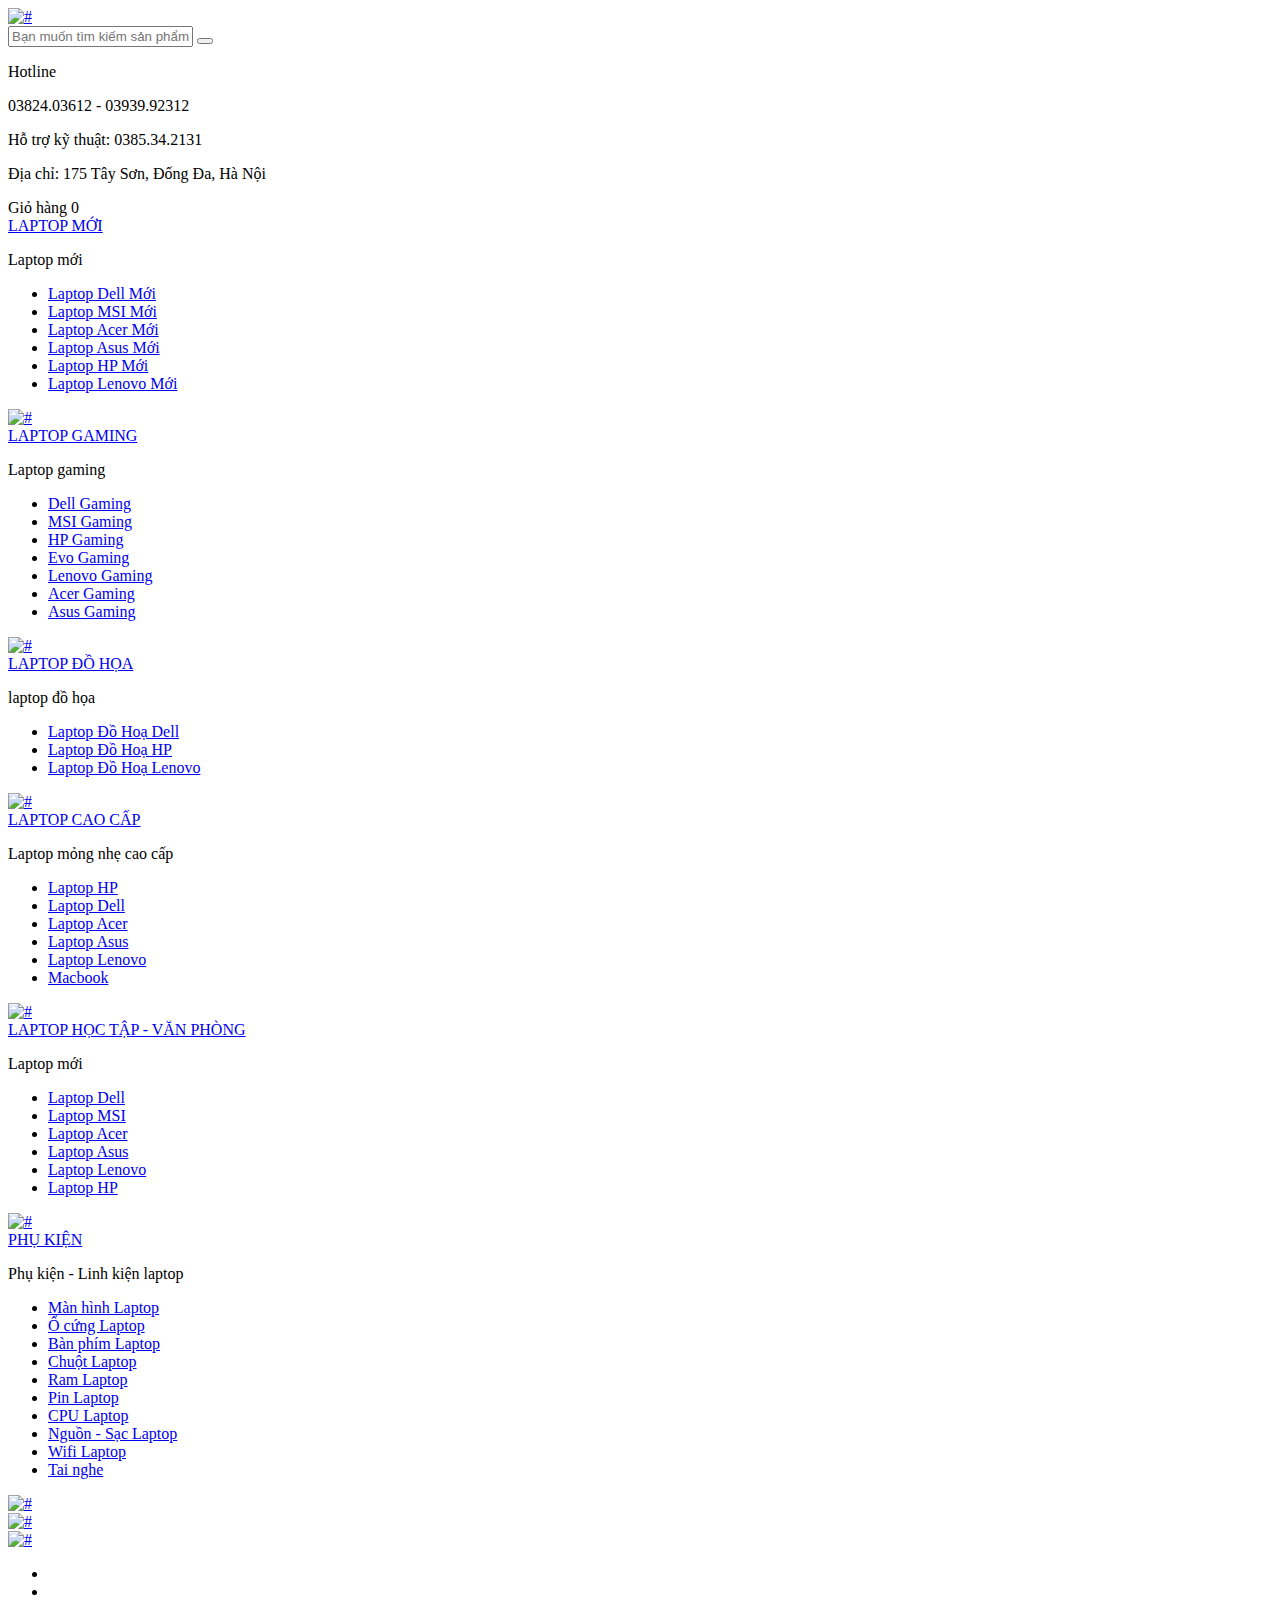
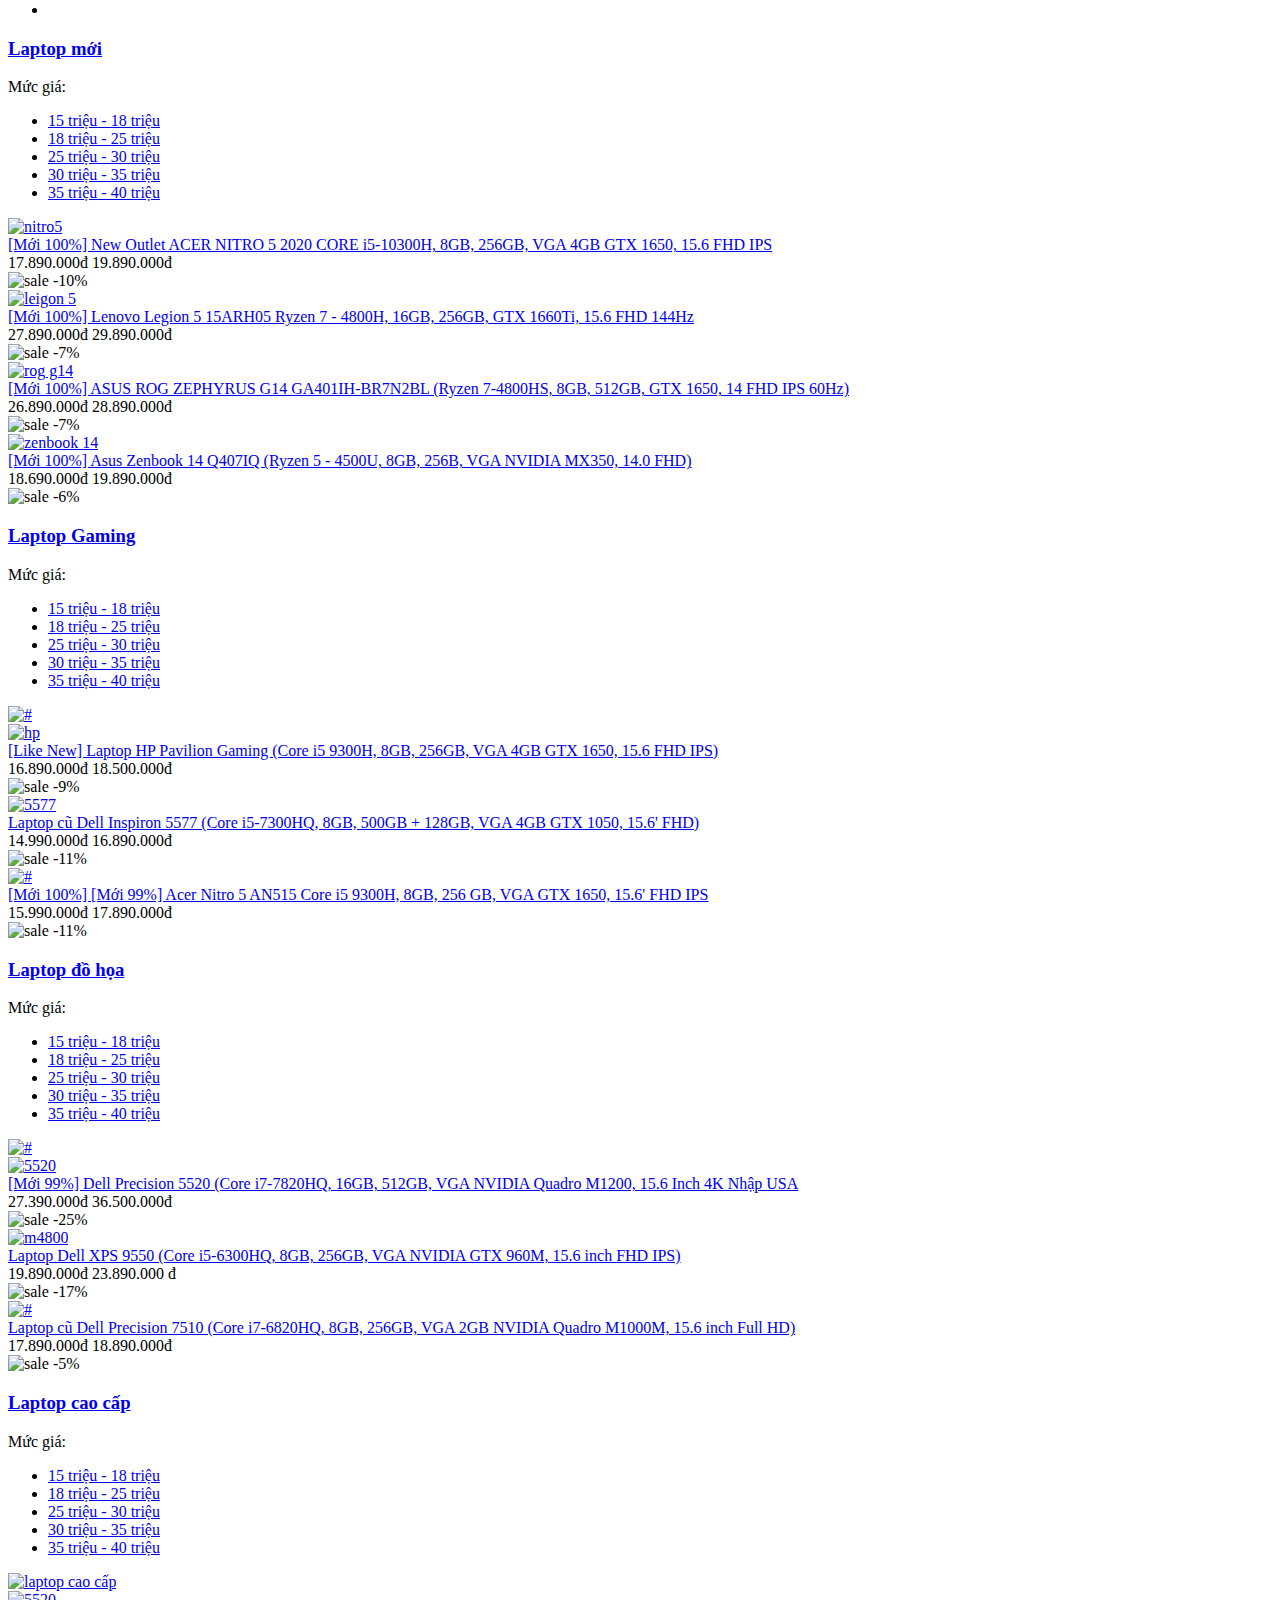
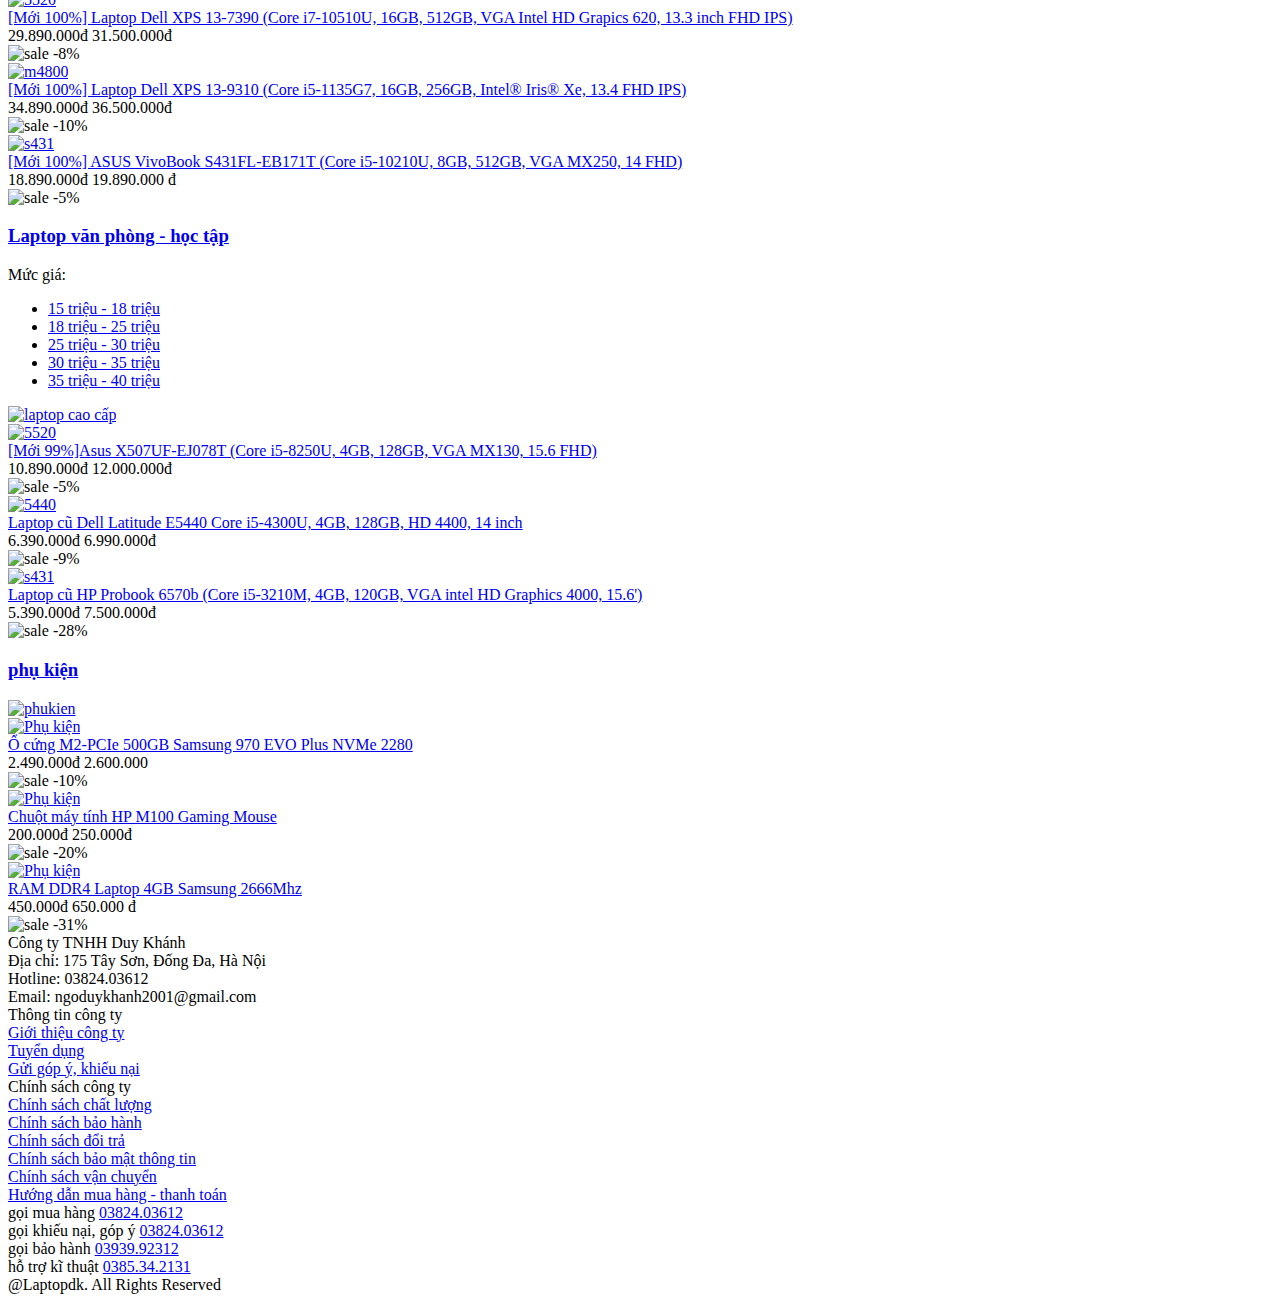
==== index.html @ 5c73960b "add file html" ====
<!DOCTYPE html>
<html lang="en">

<head>
    <meta charset="UTF-8">
    <meta http-equiv="X-UA-Compatible" content="IE=edge">
    <meta name="viewport" content="width=device-width, initial-scale=1.0">
    <title>LaptopDK - Laptop mới, Laptop cũ</title>
    <link rel="preconnect" href="https://fonts.gstatic.com">
    <link href="https://fonts.googleapis.com/css2?family=Roboto:wght@100;300;400;500;700&display=swap" rel="stylesheet">
    <link rel="stylesheet" href="https://cdnjs.cloudflare.com/ajax/libs/normalize/8.0.1/normalize.min.css">
    <link rel="stylesheet" href="assets/CSS/base.css">
    <link rel="stylesheet" href="assets/CSS/style.css">
    <link rel="stylesheet" href="assets/fonts/fontawesome-free-5.15.2-web/css/all.min.css">
    <link rel="stylesheet" href="assets/CSS/css-bootstrap/bootstrap.min.css">
    <script src="assets/JS/jquery-3.6.0.min.js"></script>
    <script src="assets/JS/main.js"></script>
    <script src="https://unpkg.com/ionicons@5.4.0/dist/ionicons.js"></script>
    <script src="assets/JS/jsconfig.json"></script>
    
</head>

<body>
    <div id="main">
        <!-- begin: header -->
        <header id="header" class="container">
            <div class="header-start">
                <div class="header-logo">
                    <a href="#"><img class="logo-img" src="assets/imgs/logo/logo2_ps.png" alt="#"></a>
                </div>
                <div class="header-search">
                    <input type="text" class="search-input border-rd" placeholder="Bạn muốn tìm kiếm sản phẩm nào?">
                    <button class="search-btn">
                        <i class="fas fa-search search-icon"></i>
                    </button>
                </div>
                <div class="header-contact">
                    <p class="contact-content font-18 text-uppercase color-red m-0">
                        <i class="fas fa-phone-alt mg-2"></i>
                        Hotline
                    </p>
                    <p class="contact-content font-14 m-0">03824.03612 - 03939.92312</p>
                    <p class="contact-content font-14 m-0">Hỗ trợ kỹ thuật: 0385.34.2131</p>
                    <p class="contact-content font-14 m-0">Địa chỉ: 175 Tây Sơn, Đống Đa, Hà Nội</p>
                </div>
                <div class="header-carts d-flex flex-col">
                    <i class="carts-icon fas fa-shopping-cart"></i>
                    <a class="carts-content font-16 hover-content">Giỏ hàng</a>
                    <span class="carts-number font-14">0</span>
                </div>
            </div>

        </header>
    </div>
    <!-- End: Header -->

    <!-- begin main-container -->
    <div id="main-container">
        <div class="nav-container">
            <div class="nav-wrapper d-flex container">
                <!-- begin: nav laptop mới -->
                <div class="nav-menu">
                    <ion-icon name="laptop-outline" class="nav-icons"></ion-icon>
                    <a href="#" class="menu-content text-color font-14">LAPTOP MỚI</a>
                    <div class="sub-nav">
                        <div class="sub-nav-content">
                            <p class="sub-nav-title text-uppercase font-14">Laptop mới</p>
                            <ul class="sub-nav-list">
                                <li class="font-14">
                                    <a class="text-color" href="#">Laptop Dell Mới</a>
                                </li>
                                <li class="font-14">
                                    <a class="text-color" href="#">Laptop MSI Mới</a>
                                </li>
                                <li class="font-14">
                                    <a class="text-color" href="#">Laptop Acer Mới</a>
                                </li>
                                <li class="font-14">
                                    <a class="text-color" href="#">Laptop Asus Mới</a>
                                </li>
                                <li class="font-14">
                                    <a class="text-color" href="#">Laptop HP Mới</a>
                                </li>
                                <li class="font-14">
                                    <a class="text-color" href="#"> Laptop Lenovo Mới</a>
                                </li>
                            </ul>
                        </div>
                        <div class="sub-nav-img">
                            <a href="#">
                                <img src="/assets/imgs/banner/sub-nav-laptopmoi.png" alt="#">
                            </a>
                        </div>
                    </div>
                </div>
                <!-- end: nav laptop mới -->

                <!-- begin: nav laptop gaming -->
                <div class="nav-menu">
                    <ion-icon name="laptop-outline" class="nav-icons"></ion-icon>
                    <a href="#" class="menu-content text-color font-14">LAPTOP GAMING</a>
                    <div class="sub-nav">
                        <div class="sub-nav-content">
                            <p class="sub-nav-title text-uppercase font-14">Laptop gaming</p>
                            <ul class="sub-nav-list">
                                <li class="font-14">
                                    <a class="text-color" href="#">Dell Gaming</a>
                                </li>
                                <li class="font-14">
                                    <a class="text-color" href="#">MSI Gaming</a>
                                </li>
                                <li class="font-14">
                                    <a class="text-color" href="#">HP Gaming</a>
                                </li>
                                <li class="font-14">
                                    <a class="text-color" href="#">Evo Gaming</a>
                                </li>
                                <li class="font-14">
                                    <a class="text-color" href="#"> Lenovo Gaming</a>
                                </li>
                                <li class="font-14">
                                    <a class="text-color" href="#">Acer Gaming</a>
                                </li>
                                <li class="font-14">
                                    <a class="text-color" href="#">Asus Gaming</a>
                                </li>
                            </ul>
                        </div>
                        <div class="sub-nav-img">
                            <a href="#">
                                <img src="/assets/imgs/banner/sub-nav-laptopgaming.jpg" alt="#">
                            </a>
                        </div>
                    </div>
                </div>
                <!-- end: nav laptop gaming -->

                <!-- begin: nav laptop đồ họa -->
                <div class="nav-menu">
                    <ion-icon name="laptop-outline" class="nav-icons"></ion-icon>
                    <a href="#" class="menu-content text-color font-14">LAPTOP ĐỒ HỌA</a>
                    <div class="sub-nav">
                        <div class="sub-nav-container">

                            <p class="sub-nav-title text-uppercase font-14">laptop đồ họa</p>
                            <ul class="sub-nav-list">
                                <li class="font-14">
                                    <a class="text-color" href="#">Laptop Đồ Hoạ Dell</a>
                                </li>
                                <li class="font-14">
                                    <a class="text-color" href="#">Laptop Đồ Hoạ HP</a>
                                </li>
                                <li class="font-14">
                                    <a class="text-color" href="#">Laptop Đồ Hoạ Lenovo</a>
                                </li>
                            </ul>
                        </div>
                        <div class="sub-nav-img">
                            <a href="#">
                                <img src="/assets/imgs/banner/sub-nav-laptopdohoa.jpg" alt="#">
                            </a>
                        </div>
                    </div>
                </div>
                <!-- end: nav laptop đồ họa -->

                <!-- begin: nav laptop cao cấp -->
                <div class="nav-menu">
                    <ion-icon name="laptop-outline" class="nav-icons"></ion-icon>
                    <a href="#" class="menu-content text-color font-14">LAPTOP CAO CẤP</a>
                    <div class="sub-nav">
                        <div class="sub-nav-content">

                            <p class="sub-nav-title text-uppercase font-14">Laptop mỏng nhẹ cao cấp</p>
                            <ul class="sub-nav-list">
                                <li class="font-14">
                                    <a class="text-color" href="#">Laptop HP</a>
                                </li>
                                <li class="font-14">
                                    <a class="text-color" href="#">Laptop Dell</a>
                                </li>
                                <li class="font-14">
                                    <a class="text-color" href="#">Laptop Acer</a>
                                </li>
                                <li class="font-14">
                                    <a class="text-color" href="#">Laptop Asus</a>
                                </li>
                                <li class="font-14">
                                    <a class="text-color" href="#"> Laptop Lenovo</a>
                                </li>
                                <li class="font-14">
                                    <a class="text-color" href="#">Macbook</a>
                                </li>
                            </ul>
                        </div>
                        <div class="sub-nav-img">
                            <a href="#">
                                <img src="/assets/imgs/banner/sub-nav-laptopcaocap.jpg" alt="#">
                            </a>
                        </div>
                    </div>
                </div>
                <!-- end: nav laptop cao cáp -->

                <!-- begin: laptop văn phòng -->
                <div class="nav-menu">
                    <ion-icon name="laptop-outline" class="nav-icons"></ion-icon>
                    <a href="#" class="menu-content text-color font-14">LAPTOP HỌC TẬP - VĂN PHÒNG</a>
                    <div class="sub-nav">
                        <div class="sub-nav-content">

                            <p class="sub-nav-title text-uppercase font-14">Laptop mới</p>
                            <ul class="sub-nav-list">
                                <li class="font-14">
                                    <a class="text-color" href="#">Laptop Dell</a>
                                </li>
                                <li class="font-14">
                                    <a class="text-color" href="#">Laptop MSI</a>
                                </li>
                                <li class="font-14">
                                    <a class="text-color" href="#">Laptop Acer</a>
                                </li>
                                <li class="font-14">
                                    <a class="text-color" href="#">Laptop Asus</a>
                                </li>
                                <li class="font-14">
                                    <a class="text-color" href="#"> Laptop Lenovo</a>
                                </li>
                                <li class="font-14">
                                    <a class="text-color" href="#">Laptop HP</a>
                                </li>
                            </ul>
                        </div>
                        <div class="sub-nav-img">
                            <a href="#">
                                <img src="/assets/imgs/banner/sub-nav-laptopvanphong.jpg" alt="#">
                            </a>
                        </div>
                    </div>
                </div>
                <!-- end: nav laptop văn phòng -->

                <!-- begin: nav phụ kiện -->
                <div class="nav-menu">
                    <i class="fas fa-hdd nav-icons"></i>
                    <a href="#" class="menu-content border-none text-color font-14">PHỤ KIỆN</a>
                    <div class="sub-nav">
                        <div class="sub-nav-content">

                            <p class="sub-nav-title text-uppercase font-14">Phụ kiện -  Linh kiện laptop</p>
                            <ul class="sub-nav-list">
                                <li class="font-14">
                                    <a class="text-color" href="#">Màn hình Laptop</a>
                                </li>
                                <li class="font-14">
                                    <a class="text-color" href="#">Ổ cứng Laptop</a>
                                </li>
                                <li class="font-14">
                                    <a class="text-color" href="#">Bàn phím Laptop</a>
                                </li>
                                <li class="font-14">
                                    <a class="text-color" href="#">Chuột Laptop</a>
                                </li>
                                <li class="font-14">
                                    <a class="text-color" href="#">Ram Laptop</a>
                                </li>
                                <li class="font-14">
                                    <a class="text-color" href="#">Pin Laptop</a>
                                </li>
                                <li class="font-14">
                                    <a class="text-color" href="#">CPU Laptop</a>
                                </li>
                                <li class="font-14">
                                    <a class="text-color" href="#">Nguồn - Sạc Laptop</a>
                                </li>
                                <li class="font-14">
                                    <a class="text-color" href="#">Wifi Laptop</a>
                                </li>
                                <li class="font-14">
                                    <a class="text-color" href="#">Tai nghe</a>
                                </li>
                            </ul>
                        </div>
                    </div>
                </div>
                <!-- end: nav phụ kiện -->
            </div>
        </div>
        <div class="container">
            <div class="row">
                <div class="slides">
                    <div class="slides-show">
                        <div class="slides-img slides-visible">
                            <a  href="#" class="img-wrapper">
                                <img  src="assets/imgs/slider/helios.jpg" alt="#">
                            </a>
                        </div>
                        <div class="slides-img">
                            <a href="#" class="img-wrapper">
                                <img src="./assets/imgs/slider/slider_nitro5.jpg" alt="#">
                            </a>
                        </div>
                        <div class="slides-img">
                            <a href="#" class="img-wrapper">
                                <img  src="./assets/imgs/slider/slider_leigon.jpg" alt="#">
                            </a>
                        </div>
                    </div>
                    <div class="slides-nav">
                        
                        <div class="slides-button">
                            <i id="button-right" class=" fas fa-chevron-right"></i>
                            <i id="button-left" class=" fas fa-chevron-left"></i>
                        </div>
                        <ul class="slides-list">
                            <li></li>
                            <li></li>
                            <li></li>
                        </ul>
                    </div>
                </div>
            </div>
        </div>
        <div class="container">

            <!-- begin: Laptop mới -->
            <div class="row">
                <div class="container-product">
                    <!-- LAPTOP MỚI -->

                    <div class="product-nav d-flex">
                        <div class="product-title">
                            <div class="title-content text-uppercase">
                                <h3>
                                    <a href="#">Laptop mới</a>
                                </h3>
                            </div>
                        </div>
                        <div class="product-price d-flex font-14 ">
                            <span class="">Mức giá:</span>
                            <ul class=" d-flex align-items-center m-0 pf-0 list-inline text-uppercase">
                                <li class="price-list-item">
                                    <a href="#">15 triệu - 18 triệu</a>
                                </li>
                                <li class="price-list-item">
                                    <a href="#">18 triệu - 25 triệu</a>
                                </li>
                                <li class="price-list-item">
                                    <a href="#">25 triệu - 30 triệu</a>
                                </li>
                                <li class="price-list-item">
                                    <a href="#">30 triệu - 35 triệu</a>
                                </li>
                                <li class="price-list-item border-none">
                                    <a href="#">35 triệu - 40 triệu</a>
                                </li>
                            </ul>

                        </div>
                    </div>
                    <div class="product-list d-flex">
                        <div class="col-xl-3 col-lg-3">
                            <div class="product-item">
                                <div class="item-img">
                                    <a href="#" class="">
                                        <img class="item-img" src="assets/imgs/product/Laptop Mới/nitro5.png"
                                            alt="nitro5">
                                    </a>
                                </div>
                                <div class="item-info">
                                    <a href="#" class="item-name text-color">
                                        [Mới 100%] New Outlet ACER NITRO 5 2020 CORE i5-10300H, 8GB, 256GB, VGA 4GB GTX
                                        1650, 15.6 FHD IPS
                                    </a>
                                    <div class="item-price">
                                        <span class="price-pre">
                                            17.890.000đ
                                        </span>
                                        <span class="price-old">
                                            19.890.000đ
                                        </span>
                                    </div>
                                    <div class="item-sales">
                                        <img src="assets/imgs/sales.png" alt="sale" class="sale-img">
                                        <span class="sale-off">-10%</span>
                                    </div>
                                </div>
                            </div>
                        </div>
                        <div class="col-xl-3 col-lg-3">
                            <div class="product-item">
                                <div class="item-img">
                                    <a href="#" class="">
                                        <img class="item-img" src="assets/imgs/product/Laptop Mới/leigon5.png"
                                            alt="leigon 5">
                                    </a>
                                </div>
                                <div class="item-info">
                                    <a href="#" class="item-name text-color">
                                        [Mới 100%] Lenovo Legion 5 15ARH05 Ryzen 7 - 4800H, 16GB, 256GB, GTX 1660Ti,
                                        15.6 FHD 144Hz
                                    </a>
                                    <div class="item-price">
                                        <span class="price-pre">
                                            27.890.000đ
                                        </span>
                                        <span class="price-old">
                                            29.890.000đ
                                        </span>
                                    </div>
                                    <div class="item-sales">
                                        <img src="assets/imgs/sales.png" alt="sale" class="sale-img">
                                        <span class="sale-off">-7%</span>
                                    </div>
                                </div>
                            </div>
                        </div>
                        <div class="col-xl-3 col-lg-3">
                            <div class="product-item">
                                <div class="item-img">
                                    <a href="#" class="">
                                        <img class="item-img" src="assets/imgs/product/Laptop Mới/rog_g14.png"
                                            alt="rog g14">
                                    </a>
                                </div>
                                <div class="item-info">
                                    <a href="#" class="item-name text-color">
                                        [Mới 100%] ASUS ROG ZEPHYRUS G14 GA401IH-BR7N2BL (Ryzen 7-4800HS, 8GB, 512GB,
                                        GTX 1650, 14 FHD IPS 60Hz)
                                    </a>
                                    <div class="item-price">
                                        <span class="price-pre">
                                            26.890.000đ
                                        </span>
                                        <span class="price-old">
                                            28.890.000đ
                                        </span>
                                    </div>
                                    <div class="item-sales">
                                        <img src="assets/imgs/sales.png" alt="sale" class="sale-img">
                                        <span class="sale-off">-7%</span>
                                    </div>
                                </div>
                            </div>
                        </div>
                        <div class="col-xl-3 col-lg-3">
                            <div class="product-item">
                                <div class="item-img">
                                    <a href="#" class="">
                                        <img class="item-img" src="assets/imgs/product/Laptop Mới/asus_zenbook14.png"
                                            alt="zenbook 14">
                                    </a>
                                </div>
                                <div class="item-info">
                                    <a href="#" class="item-name text-color">
                                        [Mới 100%] Asus Zenbook 14 Q407IQ (Ryzen 5 - 4500U, 8GB, 256B, VGA NVIDIA MX350,
                                        14.0 FHD)
                                    </a>
                                    <div class="item-price">
                                        <span class="price-pre">
                                            18.690.000đ
                                        </span>
                                        <span class="price-old">
                                            19.890.000đ
                                        </span>
                                    </div>
                                    <div class="item-sales">
                                        <img src="assets/imgs/sales.png" alt="sale" class="sale-img">
                                        <span class="sale-off">-6%</span>
                                    </div>
                                </div>
                            </div>
                        </div>
                    </div>
                </div>
            </div>
            <!-- end: Laptop mới -->

            <!-- begin: Laptop Gaming -->
            <div class="row">
                <div class="container-product">
                    <div class="product-nav d-flex">
                        <div class="product-title">
                            <div class="title-content text-uppercase">
                                <h3>
                                    <a href="#">Laptop Gaming</a>
                                </h3>
                            </div>
                        </div>
                        <div class="product-price d-flex font-14 ">
                            <span class="">Mức giá:</span>
                            <ul class=" d-flex align-items-center m-0 pf-0 list-inline text-uppercase">
                                <li class="price-list-item">
                                    <a href="#">15 triệu - 18 triệu</a>
                                </li>
                                <li class="price-list-item">
                                    <a href="#">18 triệu - 25 triệu</a>
                                </li>
                                <li class="price-list-item">
                                    <a href="#">25 triệu - 30 triệu</a>
                                </li>
                                <li class="price-list-item">
                                    <a href="#">30 triệu - 35 triệu</a>
                                </li>
                                <li class="price-list-item border-none">
                                    <a href="#">35 triệu - 40 triệu</a>
                                </li>
                            </ul>
                        </div>
                    </div>
                    <div class="product-list d-flex">
                        <div class="col-xl-3 col-lg-3">
                            <div class="product-banner">
                                <a href="#" class="banner-img">
                                    <img src="assets/imgs/banner/laptop_gaming.png" alt="#">
                                </a>
                            </div>
                        </div>
                        <div class="col-xl-3 col-lg-3">
                            <div class="product-item">
                                <div class="item-img">
                                    <a href="#" class="">
                                        <img class="item-img" src="assets/imgs/product/Laptop Gaming/hp-pavilion15"
                                            alt="hp">
                                    </a>
                                </div>
                                <div class="item-info">
                                    <a href="#" class="item-name text-color">
                                        [Like New] Laptop HP Pavilion Gaming (Core i5 9300H, 8GB, 256GB, VGA 4GB GTX
                                        1650, 15.6 FHD IPS)
                                    </a>
                                    <div class="item-price">
                                        <span class="price-pre">
                                            16.890.000đ
                                        </span>
                                        <span class="price-old">
                                            18.500.000đ
                                        </span>
                                    </div>
                                    <div class="item-sales">
                                        <img src="assets/imgs/sales.png" alt="sale" class="sale-img">
                                        <span class="sale-off">-9%</span>
                                    </div>
                                </div>
                            </div>
                        </div>
                        <div class="col-xl-3 col-lg-3">
                            <div class="product-item">
                                <div class="item-img">
                                    <a href="#" class="">
                                        <img class="item-img" src="assets/imgs/product/Laptop Gaming/dell-5577.png"
                                            alt="5577">
                                    </a>
                                </div>
                                <div class="item-info">
                                    <a href="#" class="item-name text-color">
                                        Laptop cũ Dell Inspiron 5577 (Core i5-7300HQ, 8GB, 500GB + 128GB, VGA 4GB GTX
                                        1050, 15.6' FHD)
                                    </a>
                                    <div class="item-price">
                                        <span class="price-pre">
                                            14.990.000đ
                                        </span>
                                        <span class="price-old">
                                            16.890.000đ
                                        </span>
                                    </div>
                                    <div class="item-sales">
                                        <img src="assets/imgs/sales.png" alt="sale" class="sale-img">
                                        <span class="sale-off">-11%</span>
                                    </div>
                                </div>
                            </div>
                        </div>
                        <div class="col-xl-3 col-lg-3">
                            <div class="product-item">
                                <div class="item-img">
                                    <a href="#" class="">
                                        <img class="item-img" src="assets/imgs/product/Laptop Gaming/acer-nitro5.png"alt="#">
                                    </a>
                                </div>
                                <div class="item-info">
                                    <a href="#" class="item-name text-color">
                                        [Mới 100%] [Mới 99%] Acer Nitro 5 AN515 Core i5 9300H, 8GB, 256 GB, VGA GTX
                                        1650, 15.6' FHD IPS
                                    </a>
                                    <div class="item-price">
                                        <span class="price-pre">
                                            15.990.000đ
                                        </span>
                                        <span class="price-old">
                                            17.890.000đ
                                        </span>
                                    </div>
                                    <div class="item-sales">
                                        <img src="assets/imgs/sales.png" alt="sale" class="sale-img">
                                        <span class="sale-off">-11%</span>
                                    </div>
                                </div>
                            </div>
                        </div>
                    </div>
                </div>
            </div>
            <!-- end: laptop gaming -->

            <!-- begin: Laptop đồ họa -->
            <div class="row">
                <div class="container-product">
                    <div class="product-nav d-flex">
                        <div class="product-title">
                            <div class="title-content text-uppercase">
                                <h3>
                                    <a href="#">Laptop đồ họa</a>
                                </h3>
                            </div>
                        </div>
                        <div class="product-price d-flex font-14 ">
                            <span class="">Mức giá:</span>
                            <ul class=" d-flex align-items-center m-0 pf-0 list-inline text-uppercase">
                                <li class="price-list-item">
                                    <a href="#">15 triệu - 18 triệu</a>
                                </li>
                                <li class="price-list-item">
                                    <a href="#">18 triệu - 25 triệu</a>
                                </li>
                                <li class="price-list-item">
                                    <a href="#">25 triệu - 30 triệu</a>
                                </li>
                                <li class="price-list-item">
                                    <a href="#">30 triệu - 35 triệu</a>
                                </li>
                                <li class="price-list-item border-none">
                                    <a href="#">35 triệu - 40 triệu</a>
                                </li>
                            </ul>

                        </div>
                    </div>
                    <div class="product-list d-flex">
                        <div class="col-xl-3 col-lg-3">
                            <div class="product-banner">
                                <a href="#" class="banner-img">
                                    <img src="assets/imgs/banner/laptop-do-hoa.jpg" alt="#">
                                </a>
                            </div>
                        </div>
                        <div class="col-xl-3 col-lg-3">
                            <div class="product-item">
                                <div class="item-img">
                                    <a href="#" class="">
                                        <img class="item-img" src="assets/imgs/product/Laptop Đồ hoạ/dell-5520.png"
                                            alt="5520">
                                    </a>
                                </div>
                                <div class="item-info">
                                    <a href="#" class="item-name text-color">
                                        [Mới 99%] Dell Precision 5520 (Core i7-7820HQ, 16GB, 512GB, VGA NVIDIA Quadro
                                        M1200, 15.6 Inch 4K Nhập USA
                                    </a>
                                    <div class="item-price">
                                        <span class="price-pre">
                                            27.390.000đ
                                        </span>
                                        <span class="price-old">
                                            36.500.000đ
                                        </span>
                                    </div>
                                    <div class="item-sales">
                                        <img src="assets/imgs/sales.png" alt="sale" class="sale-img">
                                        <span class="sale-off">-25%</span>
                                    </div>
                                </div>
                            </div>
                        </div>
                        <div class="col-xl-3 col-lg-3">
                            <div class="product-item">
                                <div class="item-img">
                                    <a href="#" class="">
                                        <img class="item-img" src="assets/imgs/product/Laptop Đồ hoạ/dell-9550.png"
                                            alt="m4800">
                                    </a>
                                </div>
                                <div class="item-info">
                                    <a href="#" class="item-name text-color">
                                        Laptop Dell XPS 9550 (Core i5-6300HQ, 8GB, 256GB, VGA NVIDIA GTX 960M, 15.6 inch
                                        FHD IPS)
                                    </a>
                                    <div class="item-price">
                                        <span class="price-pre">
                                            19.890.000đ
                                        </span>
                                        <span class="price-old">
                                            23.890.000 đ
                                        </span>
                                    </div>
                                    <div class="item-sales">
                                        <img src="assets/imgs/sales.png" alt="sale" class="sale-img">
                                        <span class="sale-off">-17%</span>
                                    </div>
                                </div>
                            </div>
                        </div>
                        <div class="col-xl-3 col-lg-3">
                            <div class="product-item">
                                <div class="item-img">
                                    <a href="#" class="">
                                        <img class="item-img" src="assets/imgs/product/Laptop Đồ hoạ/dell-pre-7510.png"
                                            alt="#">
                                    </a>
                                </div>
                                <div class="item-info">
                                    <a href="#" class="item-name text-color">
                                        Laptop cũ Dell Precision 7510 (Core i7-6820HQ, 8GB, 256GB, VGA 2GB NVIDIA Quadro
                                        M1000M, 15.6 inch Full HD)
                                    </a>
                                    <div class="item-price">
                                        <span class="price-pre">
                                            17.890.000đ
                                        </span>
                                        <span class="price-old">
                                            18.890.000đ
                                        </span>
                                    </div>
                                    <div class="item-sales">
                                        <img src="assets/imgs/sales.png" alt="sale" class="sale-img">
                                        <span class="sale-off">-5%</span>
                                    </div>
                                </div>
                            </div>
                        </div>
                    </div>
                </div>
            </div>
            <!-- end: Laptop đồ họa -->

            <!-- begin: laptop Cao cấp -->
            <div class="row">
                <div class="container-product">
                    <div class="product-nav d-flex">
                        <div class="product-title">
                            <div class="title-content text-uppercase">
                                <h3>
                                    <a href="#">Laptop cao cấp</a>
                                </h3>
                            </div>
                        </div>
                        <div class="product-price d-flex font-14 ">
                            <span class="">Mức giá:</span>
                            <ul class=" d-flex align-items-center m-0 pf-0 list-inline text-uppercase">
                                <li class="price-list-item">
                                    <a href="#">15 triệu - 18 triệu</a>
                                </li>
                                <li class="price-list-item">
                                    <a href="#">18 triệu - 25 triệu</a>
                                </li>
                                <li class="price-list-item">
                                    <a href="#">25 triệu - 30 triệu</a>
                                </li>
                                <li class="price-list-item">
                                    <a href="#">30 triệu - 35 triệu</a>
                                </li>
                                <li class="price-list-item border-none">
                                    <a href="#">35 triệu - 40 triệu</a>
                                </li>
                            </ul>

                        </div>
                    </div>
                    <div class="product-list d-flex">
                        <div class="col-xl-3 col-lg-3">
                            <div class="product-banner">
                                <a href="#" class="banner-img">
                                    <img src="assets/imgs/banner/laptop-cao-cap.png" alt="laptop cao cấp">
                                </a>
                            </div>
                        </div>
                        <div class="col-xl-3 col-lg-3">
                            <div class="product-item">
                                <div class="item-img">
                                    <a href="#" class="">
                                        <img class="item-img" src="assets/imgs/product/Laptop cao cấp/xps-13-7390.png"
                                            alt="5520">
                                    </a>
                                </div>
                                <div class="item-info">
                                    <a href="#" class="item-name text-color">
                                        [Mới 100%] Laptop Dell XPS 13-7390 (Core i7-10510U, 16GB, 512GB, VGA Intel HD
                                        Grapics 620, 13.3 inch FHD IPS)
                                    </a>
                                    <div class="item-price">
                                        <span class="price-pre">
                                            29.890.000đ
                                        </span>
                                        <span class="price-old">
                                            31.500.000đ
                                        </span>
                                    </div>
                                    <div class="item-sales">
                                        <img src="assets/imgs/sales.png" alt="sale" class="sale-img">
                                        <span class="sale-off">-8%</span>
                                    </div>
                                </div>
                            </div>
                        </div>
                        <div class="col-xl-3 col-lg-3">
                            <div class="product-item">
                                <div class="item-img">
                                    <a href="#" class="">
                                        <img class="item-img" src="assets/imgs/product/Laptop cao cấp/xps-9310.png"
                                            alt="m4800">
                                    </a>
                                </div>
                                <div class="item-info">
                                    <a href="#" class="item-name text-color">
                                        [Mới 100%] Laptop Dell XPS 13-9310 (Core i5-1135G7, 16GB, 256GB, Intel® Iris®
                                        Xe, 13.4 FHD IPS)
                                    </a>
                                    <div class="item-price">
                                        <span class="price-pre">
                                            34.890.000đ
                                        </span>
                                        <span class="price-old">
                                            36.500.000đ
                                        </span>
                                    </div>
                                    <div class="item-sales">
                                        <img src="assets/imgs/sales.png" alt="sale" class="sale-img">
                                        <span class="sale-off">-10%</span>
                                    </div>
                                </div>
                            </div>
                        </div>
                        <div class="col-xl-3 col-lg-3">
                            <div class="product-item">
                                <div class="item-img">
                                    <a href="#" class="">
                                        <img class="item-img" src="assets/imgs/product/Laptop cao cấp/asus-s431.png"
                                            alt="s431">
                                    </a>
                                </div>
                                <div class="item-info">
                                    <a href="#" class="item-name text-color">
                                        [Mới 100%] ASUS VivoBook S431FL-EB171T (Core i5-10210U, 8GB, 512GB, VGA MX250,
                                        14 FHD)
                                    </a>
                                    <div class="item-price">
                                        <span class="price-pre">
                                            18.890.000đ
                                        </span>
                                        <span class="price-old">
                                            19.890.000 đ
                                        </span>
                                    </div>
                                    <div class="item-sales">
                                        <img src="assets/imgs/sales.png" alt="sale" class="sale-img">
                                        <span class="sale-off">-5%</span>
                                    </div>
                                </div>
                            </div>
                        </div>
                    </div>
                </div>
            </div>
            <!-- end: laptop cao cấp -->

            <!-- begin: laptop văn phòng -->
            <div class="row">
                <div class="container-product">
                    <div class="product-nav d-flex">
                        <div class="product-title">
                            <div class="title-content text-uppercase">
                                <h3>
                                    <a href="#">Laptop văn phòng - học tập</a>
                                </h3>
                            </div>
                        </div>
                        <div class="product-price d-flex font-14 ">
                            <span class="">Mức giá:</span>
                            <ul class=" d-flex align-items-center m-0 pf-0 list-inline text-uppercase">
                                <li class="price-list-item">
                                    <a href="#">15 triệu - 18 triệu</a>
                                </li>
                                <li class="price-list-item">
                                    <a href="#">18 triệu - 25 triệu</a>
                                </li>
                                <li class="price-list-item">
                                    <a href="#">25 triệu - 30 triệu</a>
                                </li>
                                <li class="price-list-item">
                                    <a href="#">30 triệu - 35 triệu</a>
                                </li>
                                <li class="price-list-item border-none">
                                    <a href="#">35 triệu - 40 triệu</a>
                                </li>
                            </ul>
                        </div>
                    </div>
                    <div class="product-list d-flex">
                        <div class="col-xl-3 col-lg-3">
                            <div class="product-banner">
                                <a href="#" class="banner-img">
                                    <img src="assets/imgs/banner/laptop-van-phong.jpg" alt="laptop cao cấp">
                                </a>
                            </div>
                        </div>
                        <div class="col-xl-3 col-lg-3">
                            <div class="product-item">
                                <div class="item-img">
                                    <a href="#" class="">
                                        <img class="item-img" src="assets/imgs/product/Laptop Văn phòng/asus-x507uf.jpg"
                                            alt="5520">
                                    </a>
                                </div>
                                <div class="item-info">
                                    <a href="#" class="item-name text-color">
                                        [Mới 99%]Asus X507UF-EJ078T (Core i5-8250U, 4GB, 128GB, VGA MX130, 15.6 FHD)
                                    </a>
                                    <div class="item-price">
                                        <span class="price-pre">
                                            10.890.000đ
                                        </span>
                                        <span class="price-old">
                                            12.000.000đ
                                        </span>
                                    </div>
                                    <div class="item-sales">
                                        <img src="assets/imgs/sales.png" alt="sale" class="sale-img">
                                        <span class="sale-off">-5%</span>
                                    </div>
                                </div>
                            </div>
                        </div>
                        <div class="col-xl-3 col-lg-3">
                            <div class="product-item">
                                <div class="item-img">
                                    <a href="#" class="">
                                        <img class="item-img" src="assets/imgs/product/Laptop Văn phòng/dell-e5440.png"
                                            alt="5440">
                                    </a>
                                </div>
                                <div class="item-info">
                                    <a href="#" class="item-name text-color">
                                        Laptop cũ Dell Latitude E5440 Core i5-4300U, 4GB, 128GB, HD 4400, 14 inch
                                    </a>
                                    <div class="item-price">
                                        <span class="price-pre">
                                            6.390.000đ
                                        </span>
                                        <span class="price-old">
                                            6.990.000đ
                                        </span>
                                    </div>
                                    <div class="item-sales">
                                        <img src="assets/imgs/sales.png" alt="sale" class="sale-img">
                                        <span class="sale-off">-9%</span>
                                    </div>
                                </div>
                            </div>
                        </div>
                        <div class="col-xl-3 col-lg-3">
                            <div class="product-item">
                                <div class="item-img">
                                    <a href="#" class="">
                                        <img class="item-img" src="assets/imgs/product/Laptop Văn phòng/hp-6670b.png"
                                            alt="s431">
                                    </a>
                                </div>
                                <div class="item-info">
                                    <a href="#" class="item-name text-color">
                                        Laptop cũ HP Probook 6570b (Core i5-3210M, 4GB, 120GB, VGA intel HD Graphics
                                        4000, 15.6')
                                    </a>
                                    <div class="item-price">
                                        <span class="price-pre">
                                            5.390.000đ
                                        </span>
                                        <span class="price-old">
                                            7.500.000đ
                                        </span>
                                    </div>
                                    <div class="item-sales">
                                        <img src="assets/imgs/sales.png" alt="sale" class="sale-img">
                                        <span class="sale-off">-28%</span>
                                    </div>
                                </div>
                            </div>
                        </div>
                    </div>
                </div>
            </div>
            <!-- end: laptop văn phòng -->

            <!-- begin: phụ kiện -->
            <div class="row">
                <div class="container-product">
                    <div class="product-nav d-flex">
                        <div class="product-title">
                            <div class="title-content text-uppercase">
                                <h3>
                                    <a href="#">phụ kiện</a>
                                </h3>
                            </div>
                        </div>
                        <div class="product-price d-flex font-14 ">

                        </div>
                    </div>
                    <div class="product-list d-flex">
                        <div class="col-xl-3 col-lg-3">
                            <div class="product-banner">
                                <a href="#" class="banner-img">
                                    <img src="assets/imgs/banner/phukien.jpg" alt="phukien">
                                </a>
                            </div>
                        </div>
                        <div class="col-xl-3 col-lg-3">
                            <div class="product-item">
                                <div class="item-img">
                                    <a href="#" class="">
                                        <img class="item-img" src="assets/imgs/product/phụ kiện/m2-500gb-nvme.png"
                                            alt="Phụ kiện">
                                    </a>
                                </div>
                                <div class="item-info">
                                    <a href="#" class="item-name text-color">
                                        Ổ cứng M2-PCIe 500GB Samsung 970 EVO Plus NVMe 2280
                                    </a>
                                    <div class="item-price">
                                        <span class="price-pre">
                                            2.490.000đ
                                        </span>
                                        <span class="price-old">
                                            2.600.000
                                        </span>
                                    </div>
                                    <div class="item-sales">
                                        <img src="assets/imgs/sales.png" alt="sale" class="sale-img">
                                        <span class="sale-off">-10%</span>
                                    </div>
                                </div>
                            </div>
                        </div>
                        <div class="col-xl-3 col-lg-3">
                            <div class="product-item">
                                <div class="item-img">
                                    <a href="#" class="">
                                        <img class="item-img" src="assets/imgs/product/phụ kiện/chuột-hp-m100.png"
                                            alt="Phụ kiện">
                                    </a>
                                </div>
                                <div class="item-info">
                                    <a href="#" class="item-name text-color">
                                        Chuột máy tính HP M100 Gaming Mouse
                                    </a>
                                    <div class="item-price">
                                        <span class="price-pre">
                                            200.000đ
                                        </span>
                                        <span class="price-old">
                                            250.000đ
                                        </span>
                                    </div>
                                    <div class="item-sales">
                                        <img src="assets/imgs/sales.png" alt="sale" class="sale-img">
                                        <span class="sale-off">-20%</span>
                                    </div>
                                </div>
                            </div>
                        </div>
                        <div class="col-xl-3 col-lg-3">
                            <div class="product-item">
                                <div class="item-img">
                                    <a href="#" class="">
                                        <img class="item-img" src="assets/imgs/product/phụ kiện/ram-4b-ddr4.png"
                                            alt="Phụ kiện">
                                    </a>
                                </div>
                                <div class="item-info">
                                    <a href="#" class="item-name text-color">
                                        RAM DDR4 Laptop 4GB Samsung 2666Mhz
                                    </a>
                                    <div class="item-price">
                                        <span class="price-pre">
                                            450.000đ
                                        </span>
                                        <span class="price-old">
                                            650.000 đ
                                        </span>
                                    </div>
                                    <div class="item-sales">
                                        <img src="assets/imgs/sales.png" alt="sale" class="sale-img">
                                        <span class="sale-off">-31%</span>
                                    </div>
                                </div>
                            </div>
                        </div>
                    </div>
                </div>
            </div>
            <!-- end: phụ kiện -->

        </div>
    </div>

    <!-- Begin: footer -->
    <footer id="footer">
        <div class="footer-container">
            <div class="container">
                <div class="row">
                    <div class="col-xl-3 col-lg-3">
                        <div class="footer-info ">
                            <div class="infor-content border-content text-color text-uppercase font-16 fw-bold">
                                Công ty TNHH Duy Khánh
                            </div>
                            <div class="infor-content font-14 ">
                                Địa chỉ: 175 Tây Sơn, Đống Đa, Hà Nội
                            </div>
                            <div class="infor-content font-14 ">
                                Hotline: 03824.03612
                            </div>
                            <div class="infor-content font-14 ">
                                Email: ngoduykhanh2001@gmail.com
                            </div>
                        </div>
                    </div>
                    <div class="col-xl-3 col-lg-3">
                        <div class="footer-info text-color">
                            <div class="infor-content border-content text-uppercase font-16 fw-bold">
                                Thông tin công ty
                            </div>
                            <div class="infor-content font-14 ">
                                <a href="#">Giới thiệu công ty</a>
                            </div>
                            <div class="infor-content font-14 ">
                                <a href="#">Tuyển dụng</a>
                            </div>
                            <div class="infor-content font-14 ">
                                <a href="#">Gửi góp ý, khiếu nại</a>
                            </div>
                        </div>
                    </div>
                    <div class="col-xl-3 col-lg-3">
                        <div class="footer-info text-color">
                            <div class="infor-content border-content text-color text-uppercase font-16 fw-bold">
                                Chính sách công ty
                            </div>
                            <div class="infor-content font-14 ">
                                <a href="#">Chính sách chất lượng</a>
                            </div>
                            <div class="infor-content font-14 ">
                                <a href="#">Chính sách bảo hành</a>
                            </div>
                            <div class="infor-content font-14 ">
                                <a href="#">Chính sách đổi trả</a>
                            </div>
                            <div class="infor-content font-14">
                                <a href="#">Chính sách bảo mật thông tin</a>
                            </div>
                            <div class="infor-content font-14">
                                <a href="#">Chính sách vận chuyển </a>
                            </div>
                            <div class="infor-content font-14">
                                <a href="#">Hướng dẫn mua hàng - thanh toán</a>
                            </div>
                        </div>
                    </div>
                    <div class="col-xl-3 col-lg-3">
                        <div class="footer-sp background-blue d-flex">
                            <div class="sp-icons">
                                <i class="fas fa-phone-volume"></i>
                            </div>
                            <div class="sp-content text-uppercase font-14 d-flex flex-col">
                                <span>gọi mua hàng</span>
                                <a class="white-text hover-content" href="#">03824.03612</a>
                            </div>
                        </div>
                        <div class="footer-sp background-green d-flex">
                            <div class="sp-icons">
                                <i class="fas fa-phone-volume"></i>
                            </div>
                            <div class="sp-content text-uppercase font-14 d-flex flex-col">
                                <span>gọi khiếu nại, góp ý</span>
                                <a class="white-text hover-content" href="#">03824.03612</a>
                            </div>
                        </div>
                        <div class="footer-sp background-yellow d-flex">
                            <div class="sp-icons">
                                <i class="fas fa-phone-volume"></i>
                            </div>
                            <div class="sp-content text-uppercase font-14 d-flex flex-col">
                                <span>gọi bảo hành</span>
                                <a class="white-text hover-content" href="#"> 03939.92312</a>
                            </div>
                        </div>
                        <div class="footer-sp background-red d-flex">
                            <div class="sp-icons">
                                <i class="fas fa-phone-volume"></i>
                            </div>
                            <div class="sp-content text-uppercase font-14 d-flex flex-col">
                                <span>hỗ trợ kĩ thuật</span>
                                <a class="white-text hover-content" href="#">0385.34.2131</a>
                            </div>
                        </div>
                    </div>
                </div>

                <!-- footer-line -->
                <div class="footer-line">
                </div>
                <div class="footer-end">
                    @Laptopdk. All Rights Reserved
                </div>
            </div>
        </div>
    </footer>
    <!-- end: footer -->
    
    
</body>

</html>
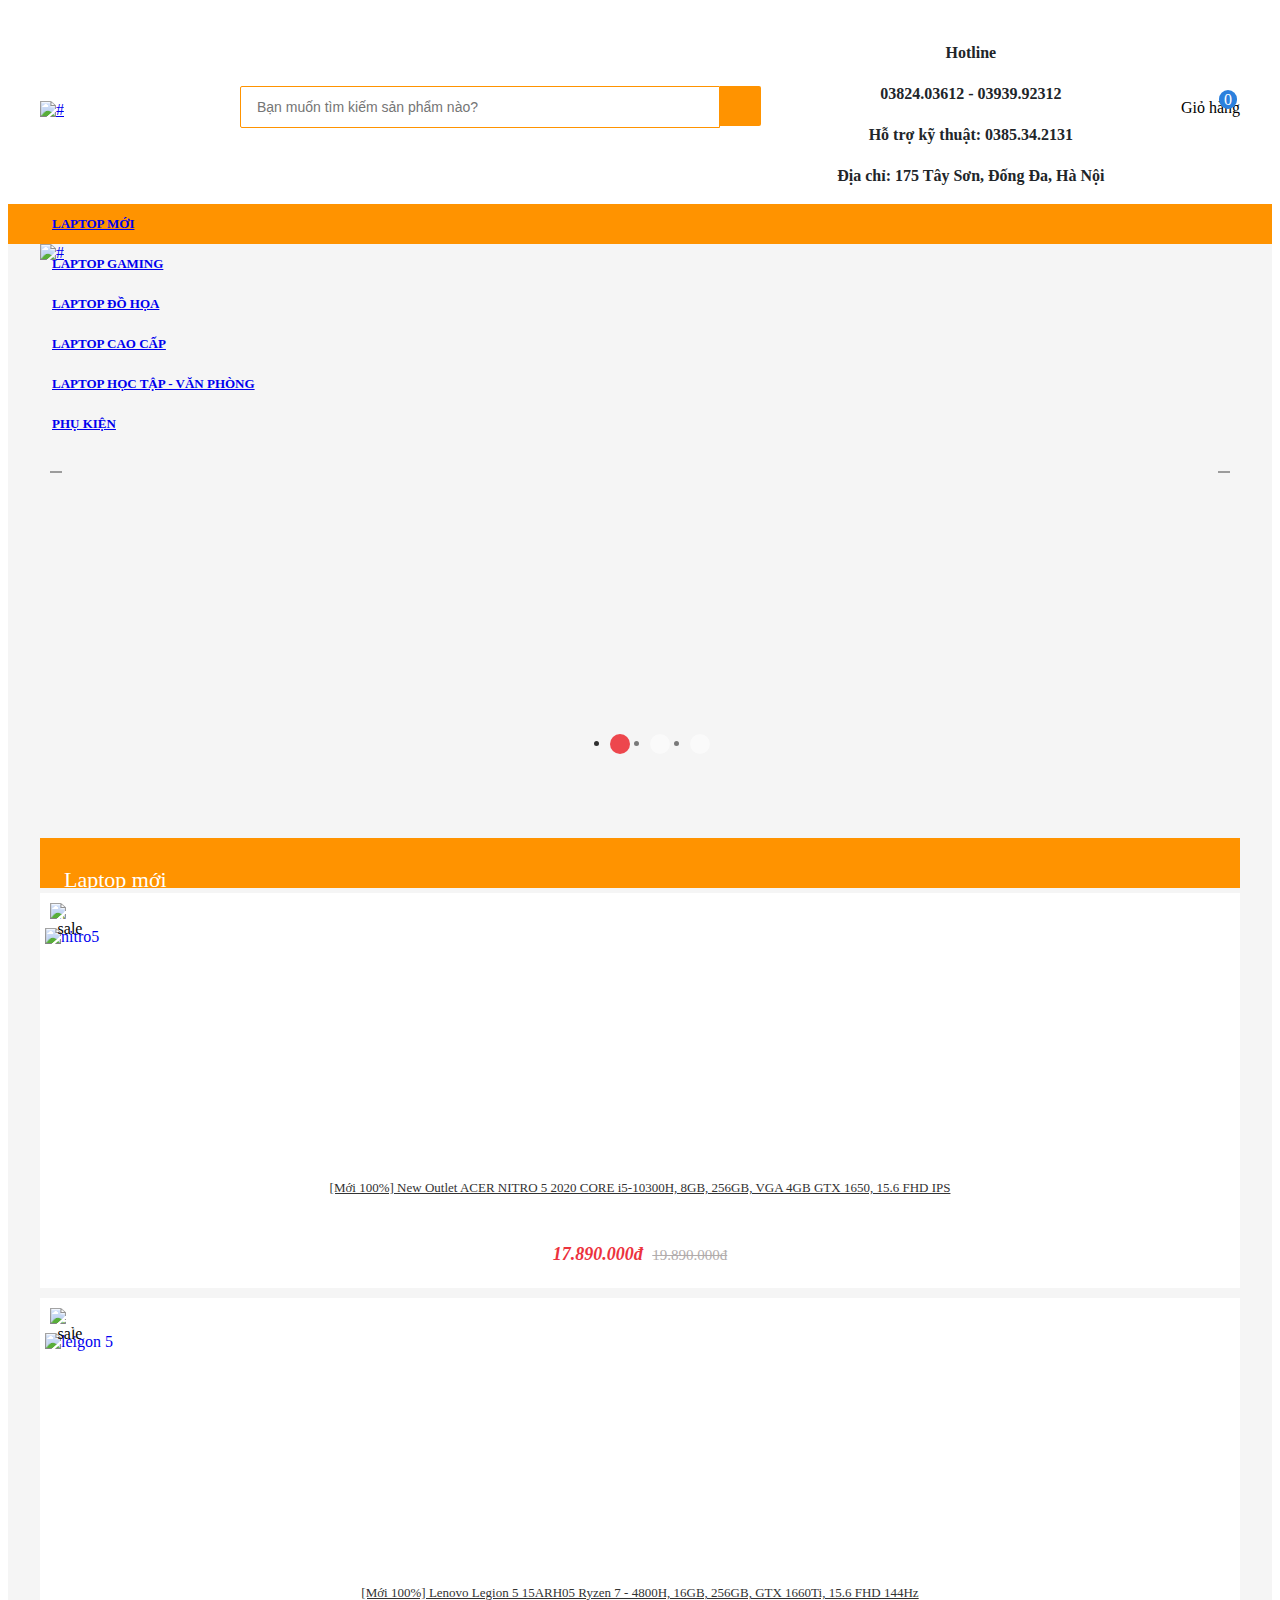
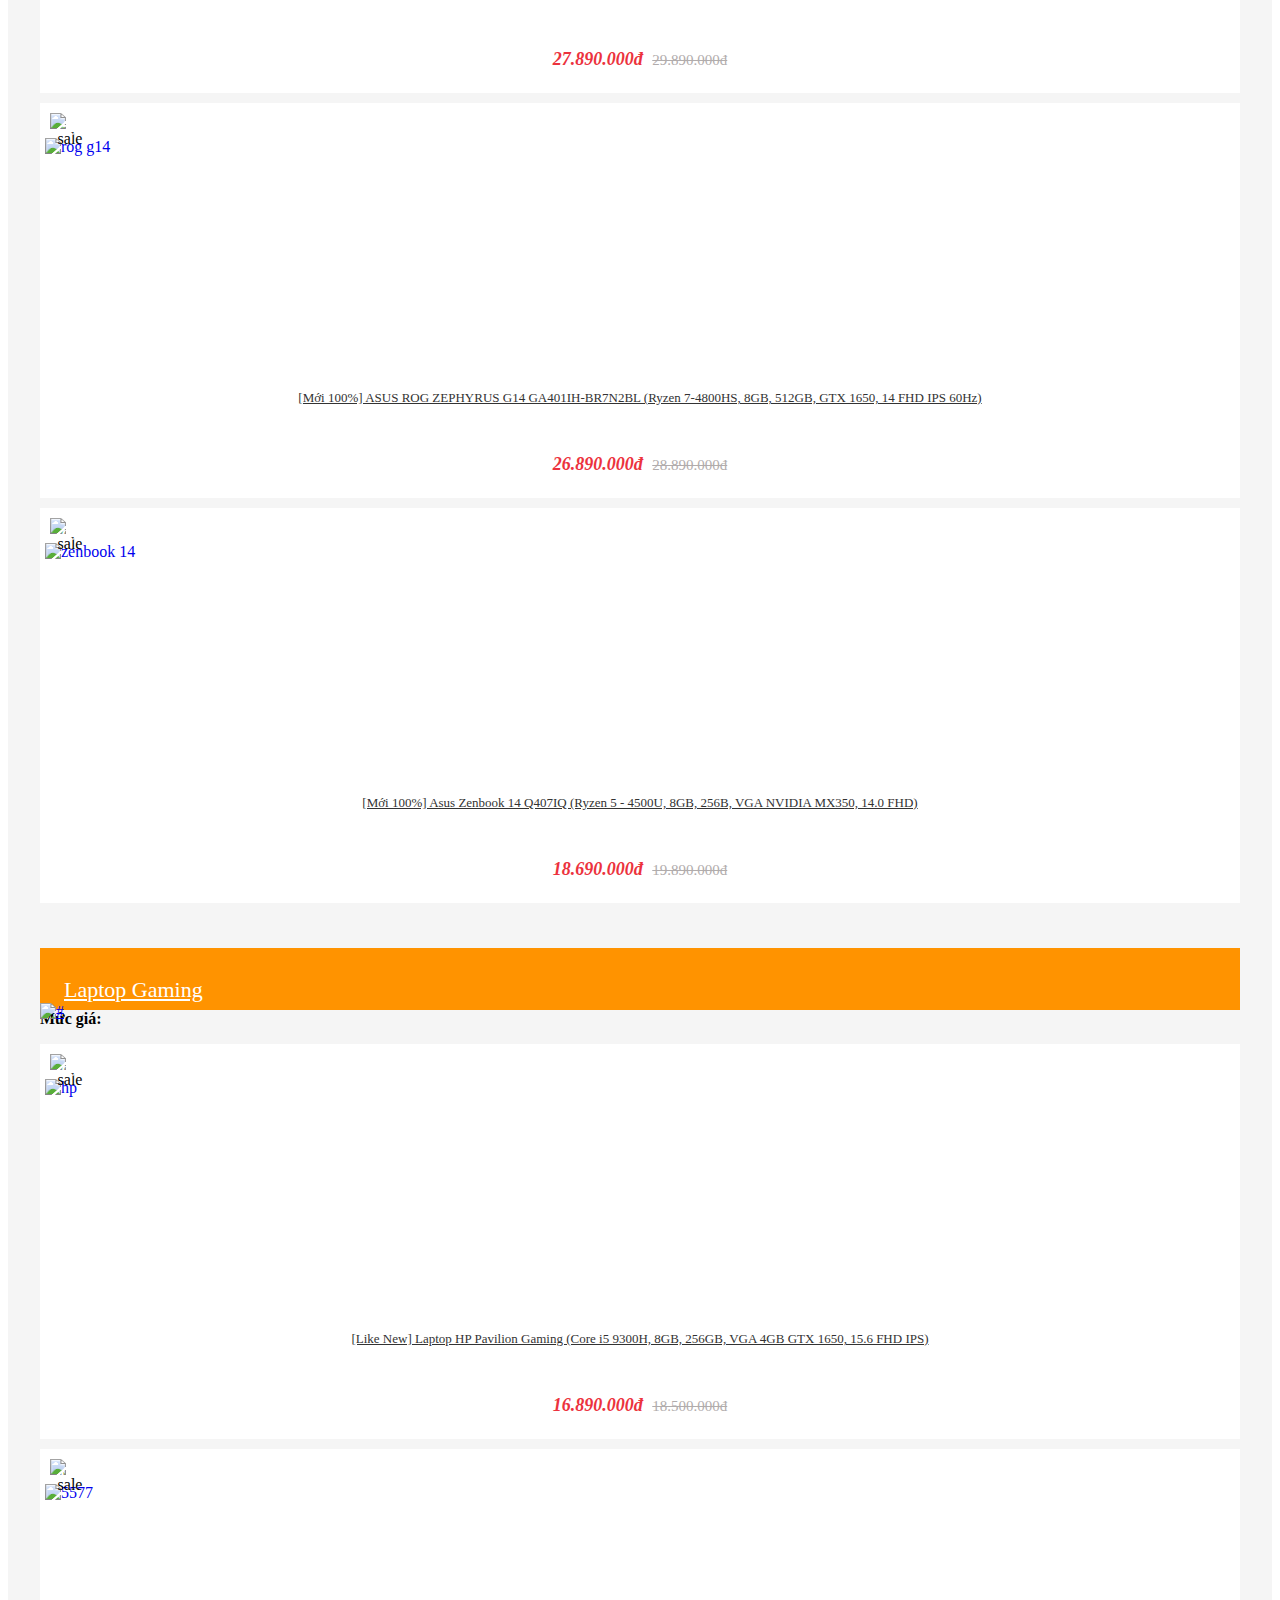
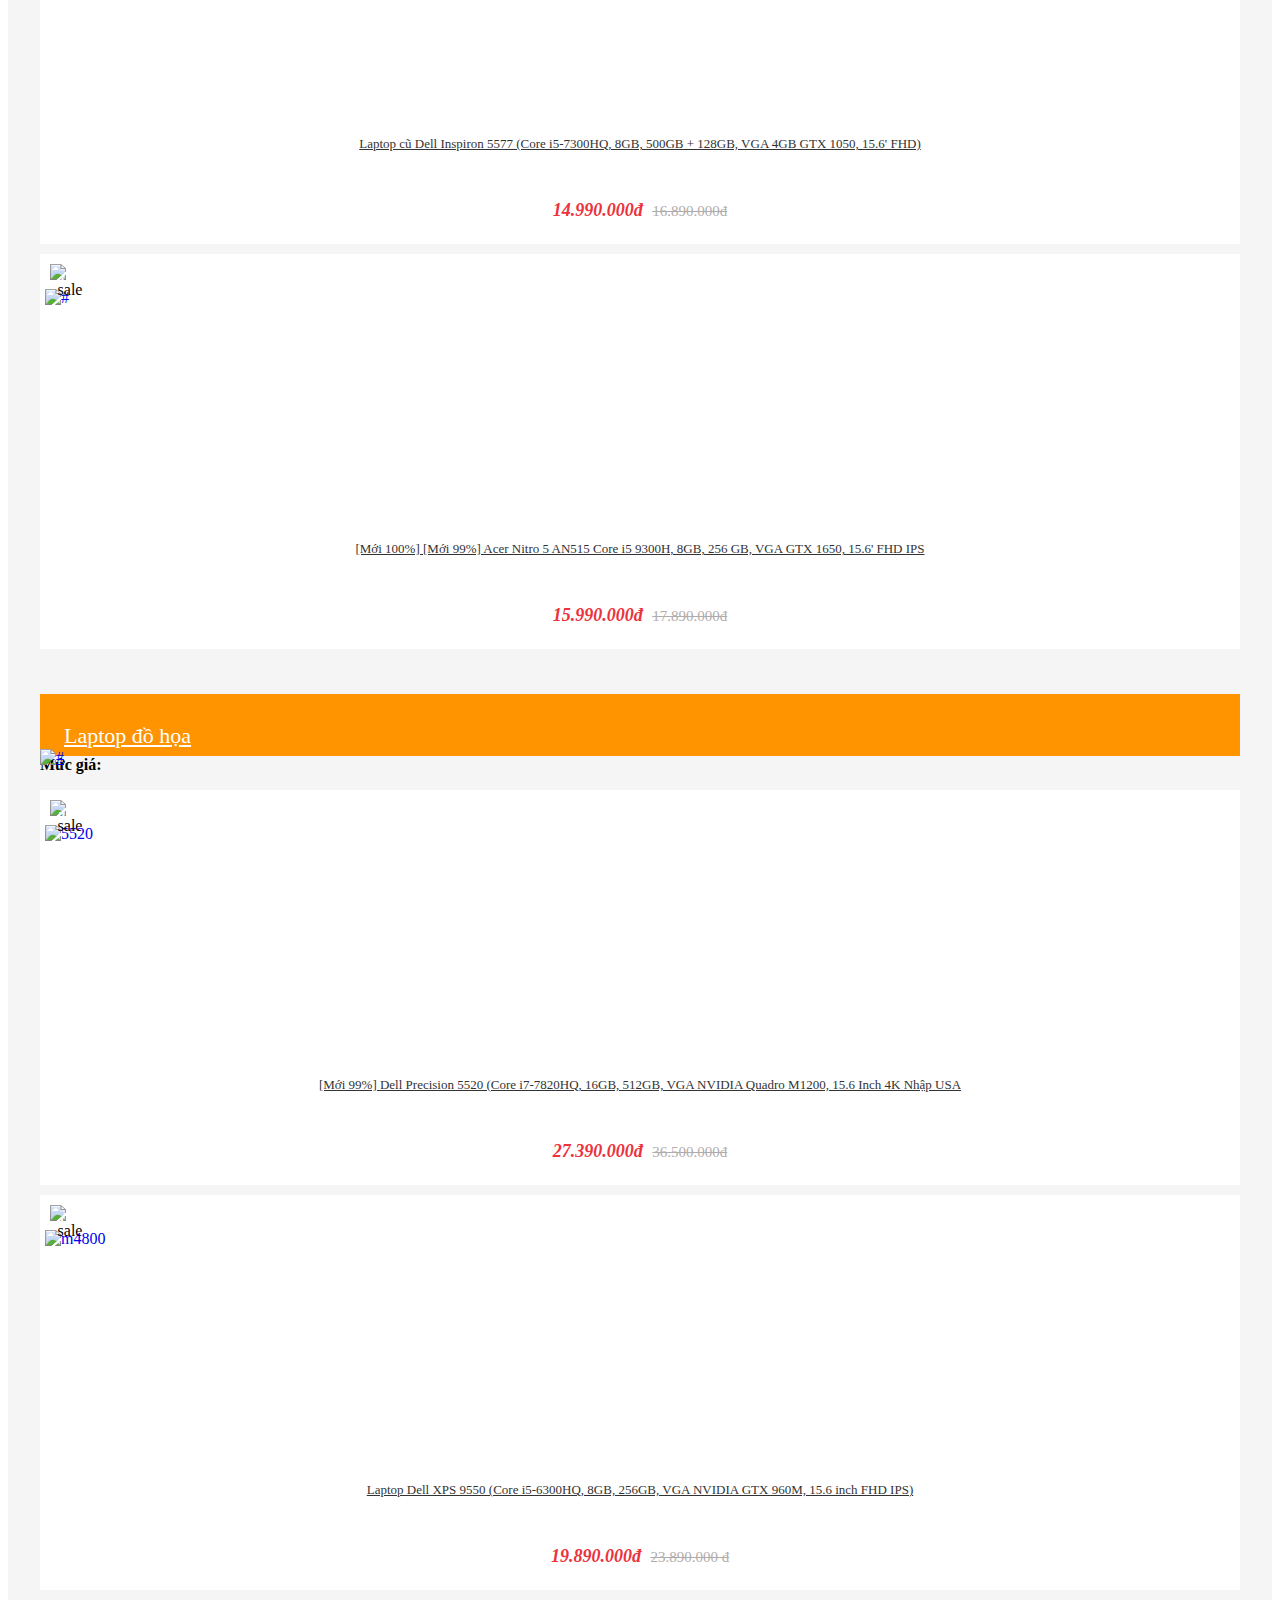
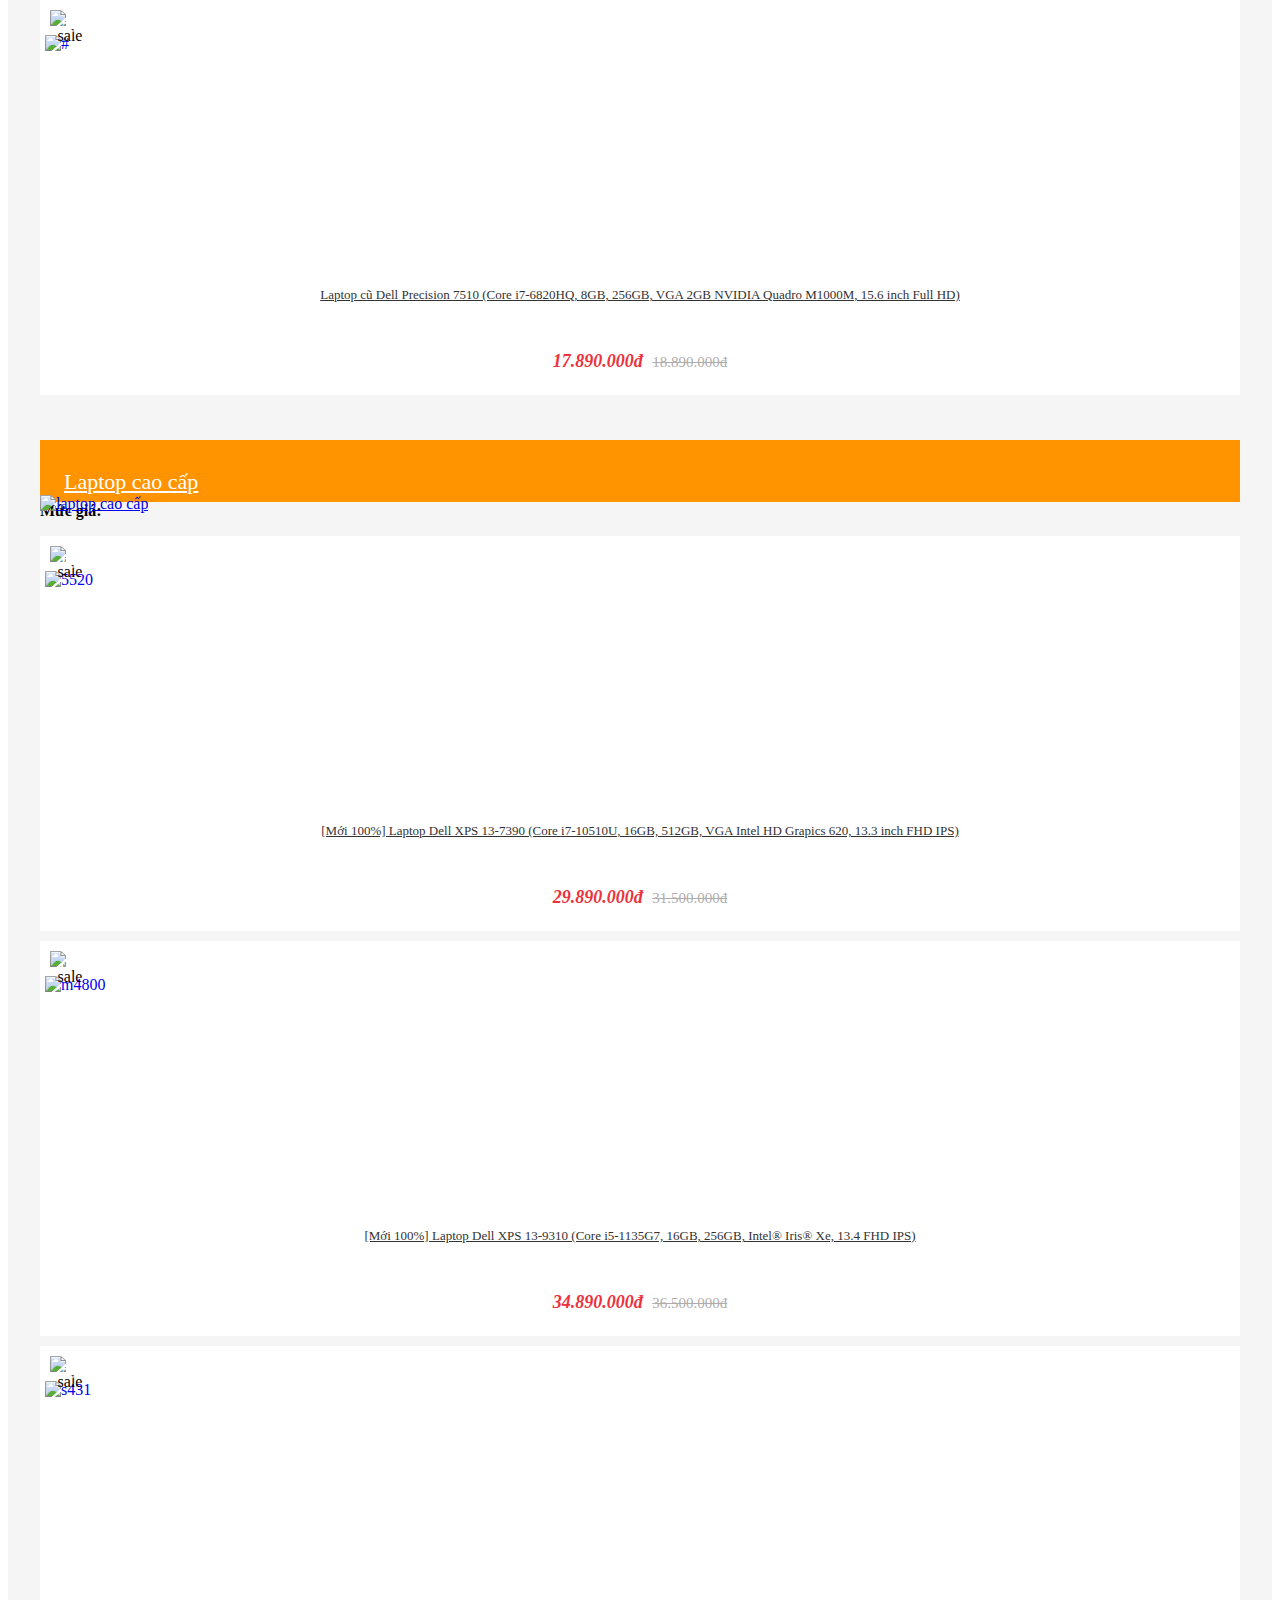
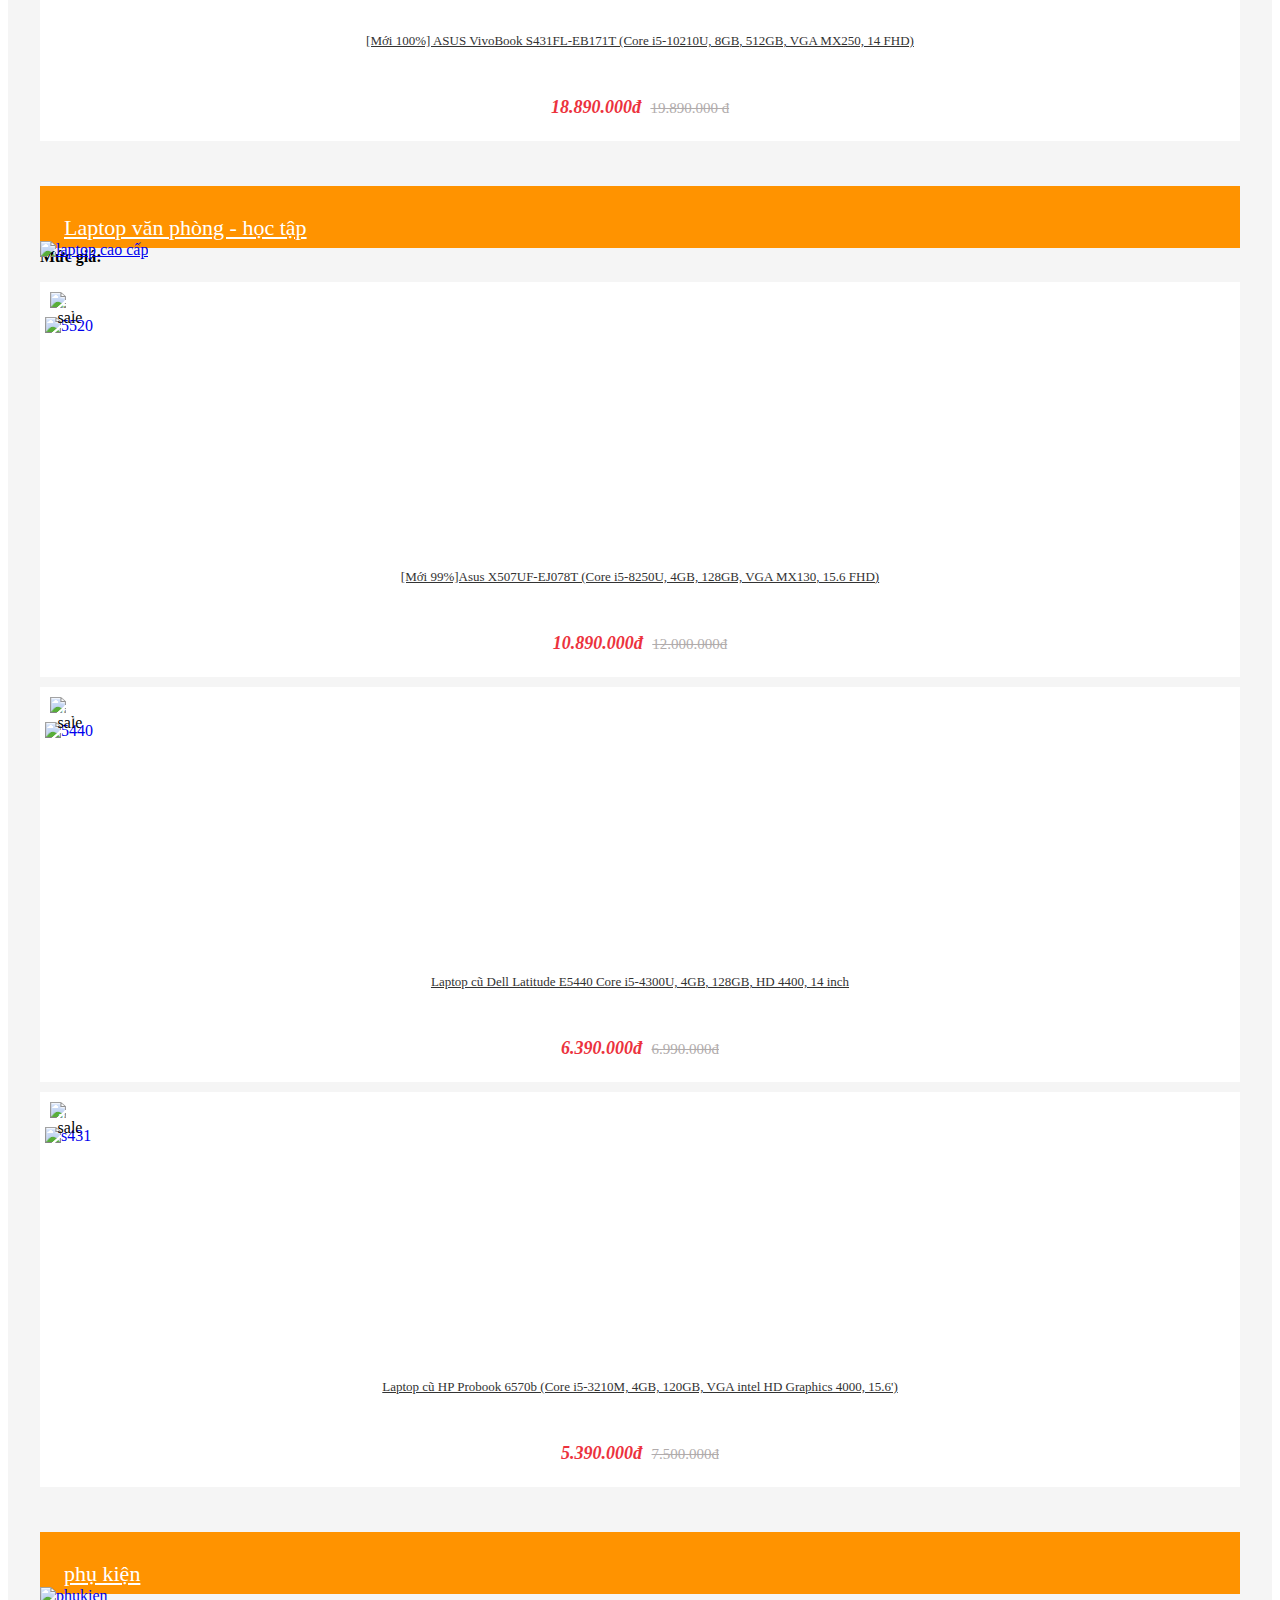
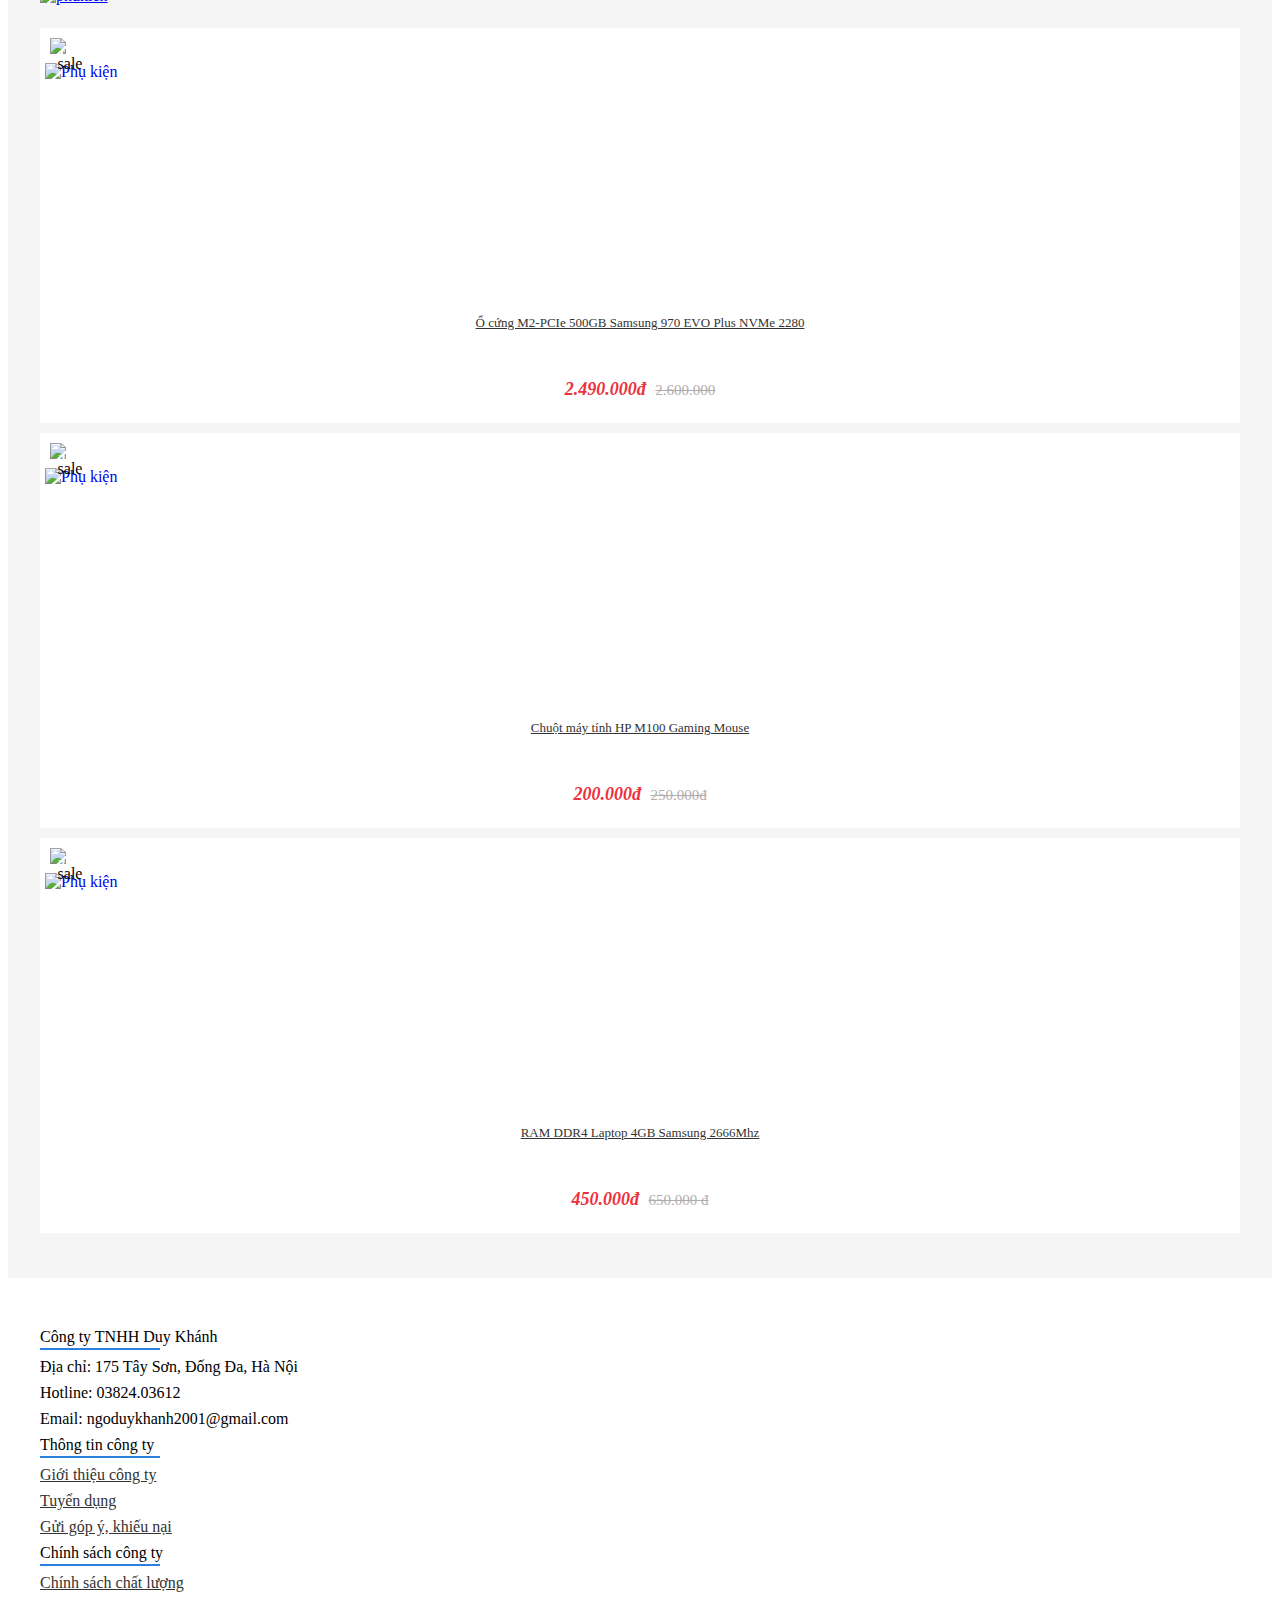
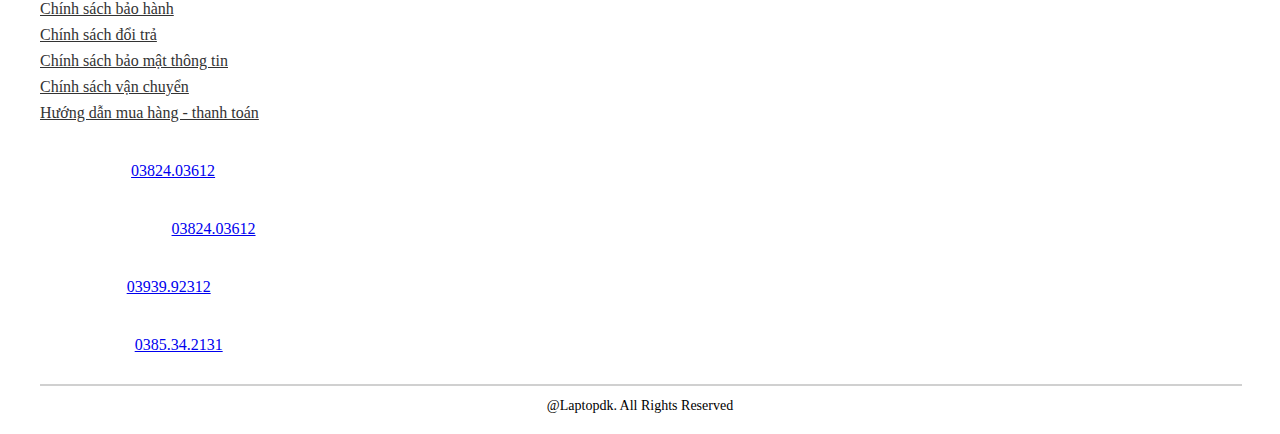
==== commit 1b9aab45: "updater slides auto" ====
--- a/index.html
+++ b/index.html
@@ -16,7 +16,7 @@
     <script src="assets/JS/jquery-3.6.0.min.js"></script>
     <script src="assets/JS/main.js"></script>
     <script src="https://unpkg.com/ionicons@5.4.0/dist/ionicons.js"></script>
-    <script src="assets/JS/jsconfig.json"></script>
+    
     
 </head>
 
@@ -290,17 +290,17 @@
             <div class="row">
                 <div class="slides">
                     <div class="slides-show">
-                        <div class="slides-img slides-visible">
+                        <div class="slides-img slides-visible" number="0">
                             <a  href="#" class="img-wrapper">
                                 <img  src="assets/imgs/slider/helios.jpg" alt="#">
                             </a>
                         </div>
-                        <div class="slides-img">
+                        <div class="slides-img" number="1">
                             <a href="#" class="img-wrapper">
                                 <img src="./assets/imgs/slider/slider_nitro5.jpg" alt="#">
                             </a>
                         </div>
-                        <div class="slides-img">
+                        <div class="slides-img" number="2">
                             <a href="#" class="img-wrapper">
                                 <img  src="./assets/imgs/slider/slider_leigon.jpg" alt="#">
                             </a>
@@ -309,13 +309,14 @@
                     <div class="slides-nav">
                         
                         <div class="slides-button">
-                            <i id="button-right" class=" fas fa-chevron-right"></i>
-                            <i id="button-left" class=" fas fa-chevron-left"></i>
-                        </div>
-                        <ul class="slides-list">
-                            <li></li>
-                            <li></li>
-                            <li></li>
+                            <button class="btn-slides" id="button-next"><i  class=" fas fa-chevron-right"></i></button>
+                            <button class="btn-slides" id="button-prev"><i  class=" fas fa-chevron-left"></i></button>                         
+                            
+                        </div>
+                        <ul class="slides-location">
+                            <li class="m0 location-active"></li>
+                            <li class="m0"></li>
+                            <li class="m0"></li>
                         </ul>
                     </div>
                 </div>
--- a/assets/CSS/style.css
+++ b/assets/CSS/style.css
@@ -0,0 +1,746 @@
+.container {
+    width: 1200px !important;
+    max-width: 1200px !important;
+    margin-right: auto;
+    margin-left: auto;
+    padding: 0 10px !important;
+}
+
+#header{
+    z-index: 1;
+}
+
+#main-container {
+    background-color: #f5f5f5;
+    padding-bottom: 40px;
+}
+
+#footer {
+    background-color: #fff;
+    padding: 10px 0;
+}
+
+/* logo */
+
+.header-start {
+    height: 100%;
+    display: flex;
+    align-items: center;
+}
+
+.header-logo {
+    width: 200px;
+    margin-top: 8px;
+}
+
+.logo-img {
+    width: 150px;
+}
+
+/* search */
+
+.header-search {
+    display: flex;
+    flex: 1;
+    height: 40px;
+    background-color: var(--white-color);
+}
+
+.search-input {
+    width: 100%;
+    height: 100%;
+    outline: none;
+    font-size: 14px;
+    color: var(--text-color);
+    padding: 0 16px;
+    border: 1px solid #FF9300;
+    border-radius: 2px 0 0 2px;
+}
+
+.search-btn {
+    background-color: #FF9300;
+    border: none;
+    border-radius: 0 2px 2px 0;
+    outline: none;
+    width: 46px;
+}
+
+.search-icon {
+    width: 100%;
+    color: #fff;
+    font-size: 13px;
+}
+
+.search-btn:hover {
+    background-color: #5398e2;
+    cursor: pointer;
+}
+
+/* contact */
+
+.header-contact {
+    width: 420px;
+    text-align: center;
+    font-weight: bold;
+    margin-top: 16px;
+    line-height: 25px;
+    font-weight: 700;
+    color: #212529;
+}
+
+/* carts */
+.header-carts {
+    position: relative;
+    text-align: center;
+}
+
+.carts-icon {
+    color: #ec1c24;
+    font-size: 20px;
+    margin-bottom: 8px;
+}
+
+.carts-number {
+    position: absolute;
+    right: 3px;
+    top: -5px;
+    background-color: #2B80DD;
+    border-radius: 99999px;
+    padding: 3px 5px 2px 5px;
+    line-height: 14px;
+    color: #fff;
+}
+
+/* nav */
+.nav-container {
+    background-color: #FF9300;
+    height: 40px;
+    padding: 0 10px;
+}
+
+.nav-wrapper {
+    margin: 0 auto;
+    height: 100%;
+}
+
+.nav-menu {
+    height: 100%;
+    display: flex;
+    padding: 0 8px;
+    text-align: center;
+    align-items: center;
+    margin: 0 auto;
+    position: relative;
+    /* border-right: 1px solid #fff; */
+}
+
+.nav-icons {
+    color: f5f5f5;
+    font-size: 30px;
+    padding-right: 4px;
+}
+
+.menu-content {
+    font-size: 13px;
+    font-weight: 600;
+    /* padding:0 1px;
+    border-right: 1px solid #000; */
+}
+
+.nav-menu:hover {
+    background-color: #e88504;
+}
+
+.nav-menu:hover .menu-content {
+    color: #fff;
+}
+
+/* sub nav */
+.sub-nav {
+    min-width: 60rem;
+    visibility: hidden;
+    background-color: #fff;
+    position: absolute;
+    top: 45px;
+    left: 0;
+    z-index: 10;
+    /* column-count: 2; */
+    display: grid;
+    grid-template-columns: 1fr min-content;
+    opacity: 0;
+    transition: 0.2s;
+    /*  animation: hidden-sub-nav 0.3s forwards; */
+}
+
+.nav-menu:hover .sub-nav {
+    visibility: visible;
+    top: 40px;
+    opacity: 1;
+    /* animation: show-sub-nav 0.3s forwards; */
+}
+
+.sub-nav-list {
+    display: grid;
+    text-align: left;
+    line-height: 2.5rem;
+    grid-template-columns: repeat(2,1fr);
+}
+
+.sub-nav-title {
+    font-weight: 600;
+    padding: 18px 8px 0 20px;
+    text-align: left;
+}
+
+.sub-nav-img {
+    padding: 10px;
+}
+
+.sub-nav-img img{
+   
+    height: 208px;
+}
+
+.sub-nav-list li>a {
+    display: block;
+    padding: 3px 0;
+    position: relative;
+    transition: width;
+}
+
+.sub-nav-list li>a:hover {
+    color: #FF9300;
+}
+
+.sub-nav-list li>a::after {
+    position: absolute;
+    bottom: 0;
+    left: 0;
+    content: "";
+    width: 0px;
+    height: 2px;
+    /*  transition: color 2s;
+    transition: width 2s; */
+
+}
+
+.sub-nav-list li>a:hover::after {
+    /*   width: 50px;
+    background-color:  red; */
+    animation: underlined 0.5s ease;
+    animation-fill-mode: forwards;
+}
+
+.nav-wrapper .nav-menu:nth-child(5)>.sub-nav{
+    transform: translateX(-30%);
+}
+
+.nav-wrapper .nav-menu:nth-child(6)>.sub-nav{
+   /*  left: auto;
+    right: 0; */
+    transform: translateX(-79%);
+}
+
+/* animation sub-nav */
+@keyframes show-sub-nav {
+    from {
+        opacity: 0;
+        top: 45px
+    }
+
+    to {
+        opacity: 1;
+        top: 40px
+    }
+}
+
+@keyframes hidden-sub-nav {
+    from {
+        opacity: 1;
+        top: 40px
+    }
+
+    to {
+        opacity: 0;
+        top: 45px
+    }
+}
+
+@keyframes underlined {
+    from {
+        width: 0px;
+        background-color: red;
+    }
+
+    to {
+        width: 100px;
+        background-color: #1A9891;
+    }
+}
+
+/* container */
+
+/* begin: slider */
+
+/* .slides-shows{
+    overflow: hidden;
+    margin: 0 auto;
+} */
+
+/* .slides-wrapper{
+    animation: slide 14s ease infinite;
+} */
+
+/* slide */
+
+.slides{
+    position: relative;
+    height: 554px;
+    overflow: hidden;
+}
+
+
+
+.slides-show{
+    width: 100%;
+    height: 554px;
+    overflow: hidden;
+    transition: 1s;
+}
+
+
+.slides-img{
+    position: absolute;
+    top:0;
+    left: 0;
+    opacity: 0;
+    visibility: hidden;
+    
+}
+
+
+.slides-show .slides-visible{
+    opacity: 1 ;
+    visibility: visible;
+    transition: 0.5s;
+}
+
+.slides-img a img{
+    /* width: 1179; */
+    width: 100%;
+    
+}
+
+.slides-button{
+    z-index: 5;
+    font-size: 60px;
+}
+
+/* button next, prev */
+.btn-slides{
+    display: block;
+    position: absolute;
+    top: 41%;
+    background-color: rgba(0,0,0,0.6);
+    color: #fff;
+    border: none;
+    outline: none;
+    opacity: 0.6;
+    cursor: pointer;
+    line-height:100px;
+    z-index: 10;
+}
+
+.slides-button #button-next{
+    right: 10px;
+}
+
+.slides-button #button-prev{
+    left: 10px;
+}
+
+.slides:hover .slides-button{
+    display: block;
+}
+
+#button-next:hover,
+#button-prev:hover{
+    color: #fff;
+    opacity: 0.8;
+}
+
+.move-out-left{
+    animation: move-out-left   0.5s forwards;
+    
+}
+.move-into-left{
+    animation: move-into-left  0.5s forwards;
+}
+
+.move-out-right{
+    animation: move-out-right  0.5s forwards;
+}
+
+.move-into-right{
+    animation: move-into-right 0.5s forwards;
+}
+
+.slides-location{
+    position: absolute;
+    z-index: 11;
+    width: 100px;
+    bottom:5%;
+    left:50%;
+    transform: translateX(-50%);
+    display:flex;
+    justify-content: space-between;
+    
+}
+
+.slides-location li{
+    width: 20px;
+    height: 20px;
+    border-radius: 50%;
+    background-color: #fff;
+    opacity: 0.5 ;
+    transition: 0.5s;
+}
+
+.slides-location li.location-active{
+    background-color: #EC1C24;
+    opacity: 0.8;
+}
+
+/* animation slides */
+@keyframes move-out-left{
+    from{
+       transform: translateX(0%);
+    }
+    to{
+        transform: translateX(-100%);
+    }
+}
+
+@keyframes move-into-left{
+    from{
+        transform: translateX(100%);
+    }
+    to{
+        transform: translateX(0%);
+    }
+}
+
+@keyframes move-out-right{
+    from{
+        transform: translateX(0%);
+    }
+    to{
+        transform: translateX(100%);
+    }
+}
+
+@keyframes move-into-right{
+    from{
+        transform: translateX(-100%);
+    }
+    to{
+        transform: translateX(0%);
+    }
+}
+
+/* Begin: Product */
+.container-product {
+    margin-top: 40px !important;
+}
+
+.product-nav {
+    height: 40px;
+    background-color: #fff;
+    align-items: center;
+    margin: 0 0 10px;
+}
+
+
+.title-content {
+    background-color: #FF9300;
+    background-image: url('/assets/imgs/title/bg_title.jpg');
+    background-repeat: no-repeat;
+    background-position: right center;
+}
+
+.title-content h3 {
+    display: inline-block;
+    padding-top: 0;
+    line-height: 40px;
+    padding-right: 40px;
+    margin-bottom: 0;
+    font-size: 22px;
+    height: 100%;
+}
+
+.title-content a {
+    color: #fff;
+    padding-left: 24px;
+    font-weight: 500;
+    line-height: 40px;
+    transition: 0.7s;
+}
+
+.title-content:hover a{
+    color: #212529;
+}
+
+.product-price {
+    align-items: center;
+}
+
+.product-price span {
+    margin-right: 10px;
+    font-weight: bold;
+}
+
+.price-list-item {
+    margin: 5px;
+    padding-right: 7px;
+    border-right: 1px solid #000;
+}
+
+.price-list-item a {
+    color: #FF9300;
+}
+
+.price-list-item a:hover {
+    color: #2B80DD;
+}
+
+.product-list {
+    margin-left: -5px;
+    margin-right: -5px;
+}
+
+.product-item {
+    position: relative;
+    background-color: #fff;
+    border: 5px solid #f5f5f5;
+    padding: 5px 5px 18px 5px;
+
+}
+
+/* .product-item .item-img{
+    margin: 24px 14px;
+} */
+
+.item-img {
+    align-items: center;
+    justify-content: center;
+}
+
+.product-item .item-img a {
+    position: relative;
+    overflow: hidden;
+    display: block;
+    padding-bottom: 235px;
+    margin: 30px auto 0 auto;
+}
+
+.product-item .item-img a img {
+    position: absolute;
+    max-width: 100%;
+    max-height: 100%;
+    width: auto;
+    height: auto;
+    left: 0;
+    top: 0;
+    right: 0;
+    bottom: 0;
+    margin: auto;
+    transition: 0.4s linear;
+    transform: scale(1);
+    /* animation: product-growth 0.5s ease;
+    animation-fill-mode: forwards;
+    animation-delay: 0s; */
+}
+
+.product-banner:hover,
+.product-item:hover .item-img a img {
+    transform: scale(0.9);
+    /* animation: product-zoom 0.5s ease;
+   animation-fill-mode: forwards;
+   animation-delay: 0s; */
+}
+
+/* animation product */
+@keyframes product-zoom {
+    from {
+        transform: scale(1);
+    }
+
+    to {
+        transform: scale(0.9);
+    }
+}
+
+@keyframes product-growth {
+    from {
+        transform: scale(0.9);
+    }
+
+    to {
+        transform: scale(1);
+    }
+}
+
+.product-banner {
+    padding: 5px 5px 18px 5px;
+    transform: scale(1);
+    /* animation: product-growth 0.5s ease; */
+    transition: 0.5s;
+}
+
+.product-banner .banner-img img {
+    width: 100%;
+    height: auto;
+}
+
+.product-item .item-info {
+    line-height: 20px;
+    padding-top: 15px;
+    text-align: center;
+}
+
+.item-info .item-name {
+    display: block;
+    height: 60px;
+    font-size: 13px;
+    color: #333333;
+    font-weight: 400;
+    line-height: 20px;
+}
+
+
+.product-item:hover .item-name {
+    color: #e88504;
+    cursor: pointer;
+}
+
+.item-price .price-pre {
+    color: #EC323D;
+    font-size: 18px;
+    line-height: 32px;
+    font-weight: 600;
+    font-style: italic;
+}
+
+.item-price .price-old {
+    margin-left: 5px;
+    font-size: 15px;
+    color: #B1ACAC;
+    text-decoration: line-through;
+}
+
+.item-sales {
+    display: flex;
+    position: absolute;
+    width: 40px;
+    top: 10px;
+    left: 10px;
+    align-items: center;
+    justify-content: center;
+}
+
+.sale-img {
+    width: 100%;
+}
+
+.sale-off {
+    position: absolute;
+    /* top:0;
+    left: 50%; 
+    transform: translateX(-50%);  */
+    line-height: 40px;
+    color: #fff;
+    font-weight: 600;
+    font-size: 14px;
+}
+
+
+
+/* footer */
+.footer-container {
+    padding-top: 40px;
+}
+
+#footer .footer-info .infor-content {
+    margin-bottom: 8px;
+}
+
+.border-content::after {
+    /* border-bottom infor-content đầu tiên */
+    display: block;
+    content: '';
+    height: 2px;
+    width: 120px;
+    margin-top: 2px;
+    background: #2B80DD;
+    animation: color-strip 2.5s infinite;
+}
+
+/* animation footer */
+@keyframes color-strip {
+    0% {
+        background-color: #2B80DD;
+    }
+
+    25% {
+        background-color: #1A9891;
+    }
+
+    50% {
+        background-color: #FF9300;
+    }
+
+    75% {
+        background-color: #ED3636;
+    }
+
+    100% {
+        background-color: #2B80DD;
+    }
+
+}
+
+.infor-content a {
+    color: #333;
+}
+
+.infor-content a:hover {
+    color: #2B80DD;
+}
+
+.footer-sp {
+    align-items: center;
+    justify-content: flex-start;
+    color: #fff;
+    margin-bottom: 8px;
+}
+
+.footer-sp .sp-icons {
+    padding: 16px;
+}
+
+.footer-sp .sp-icons i {
+    font-size: 30px;
+}
+
+.footer-line {
+    width: 100%;
+    margin: 30px 0 10px 0;
+    border: 1px solid #d0d0d0;
+    ;
+}
+
+.footer-end {
+    font-size: 14px;
+    text-align: center;
+    padding: 2px 0;
+}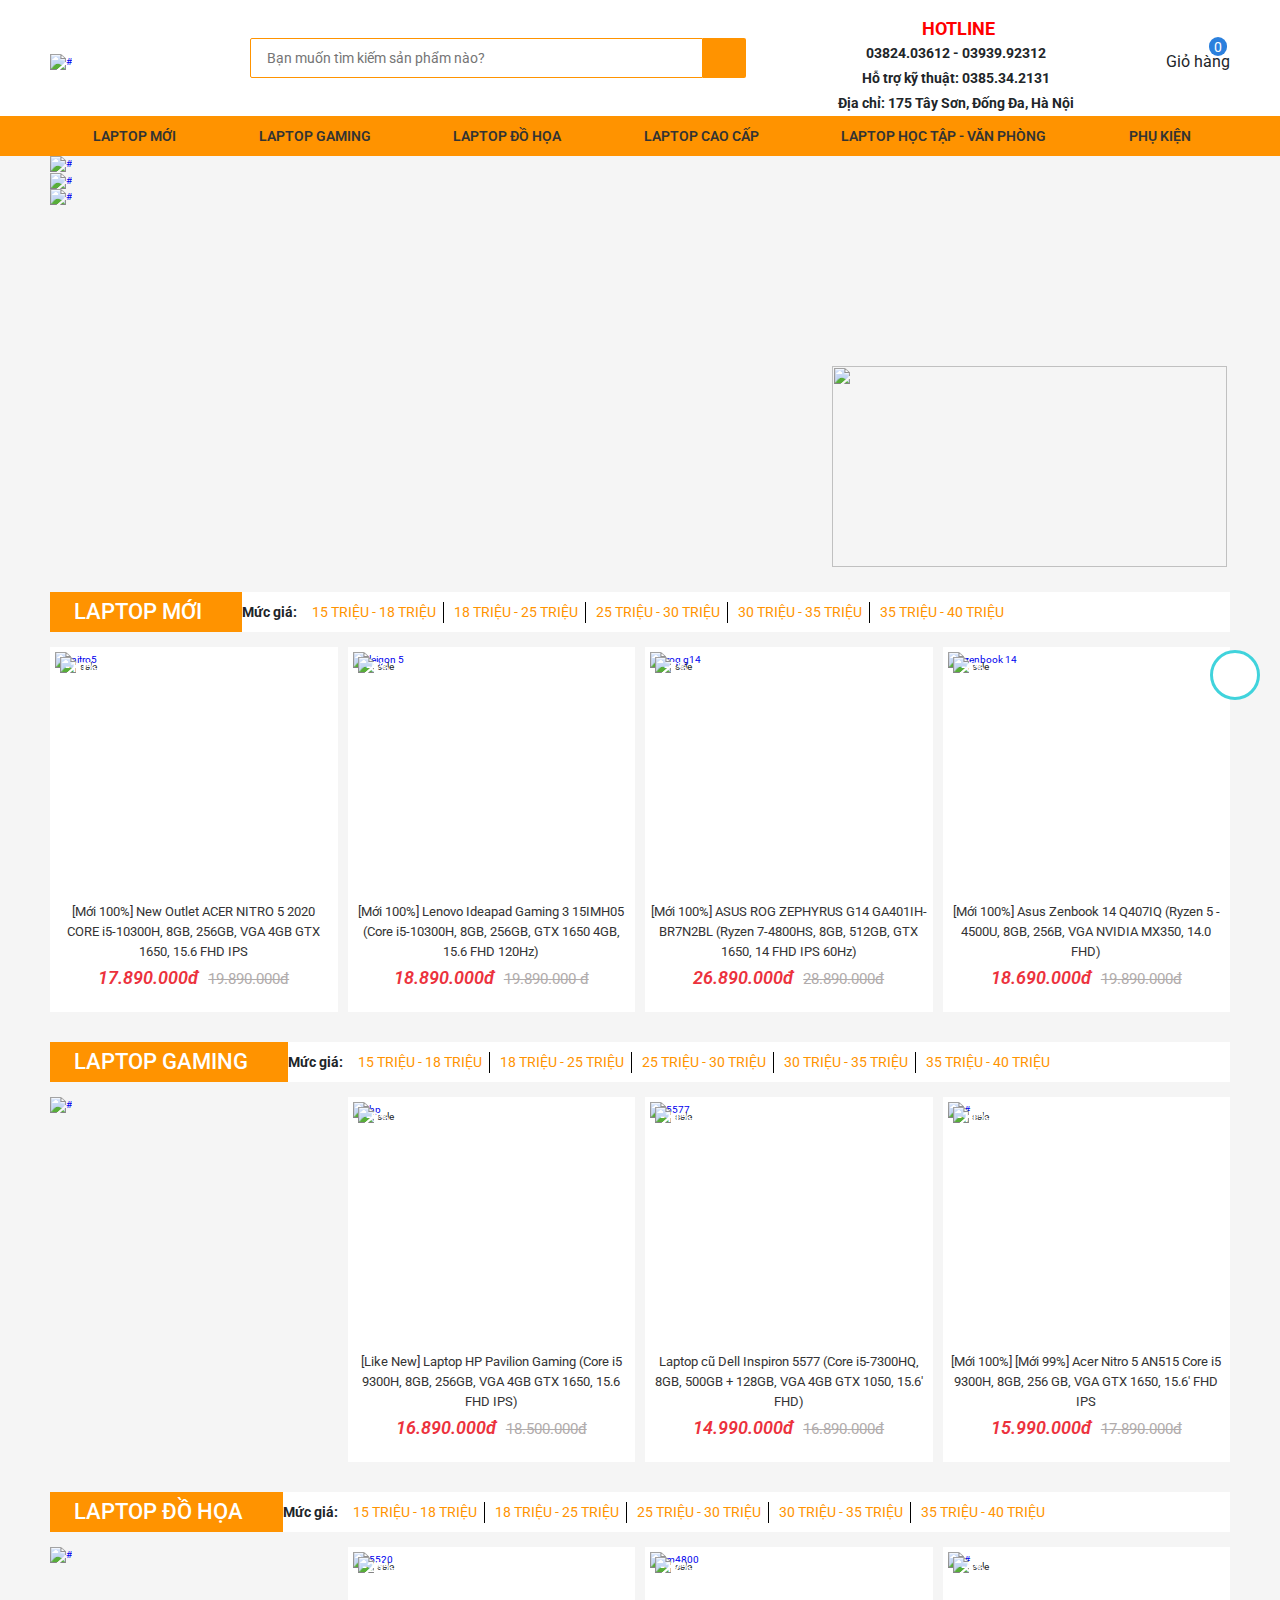
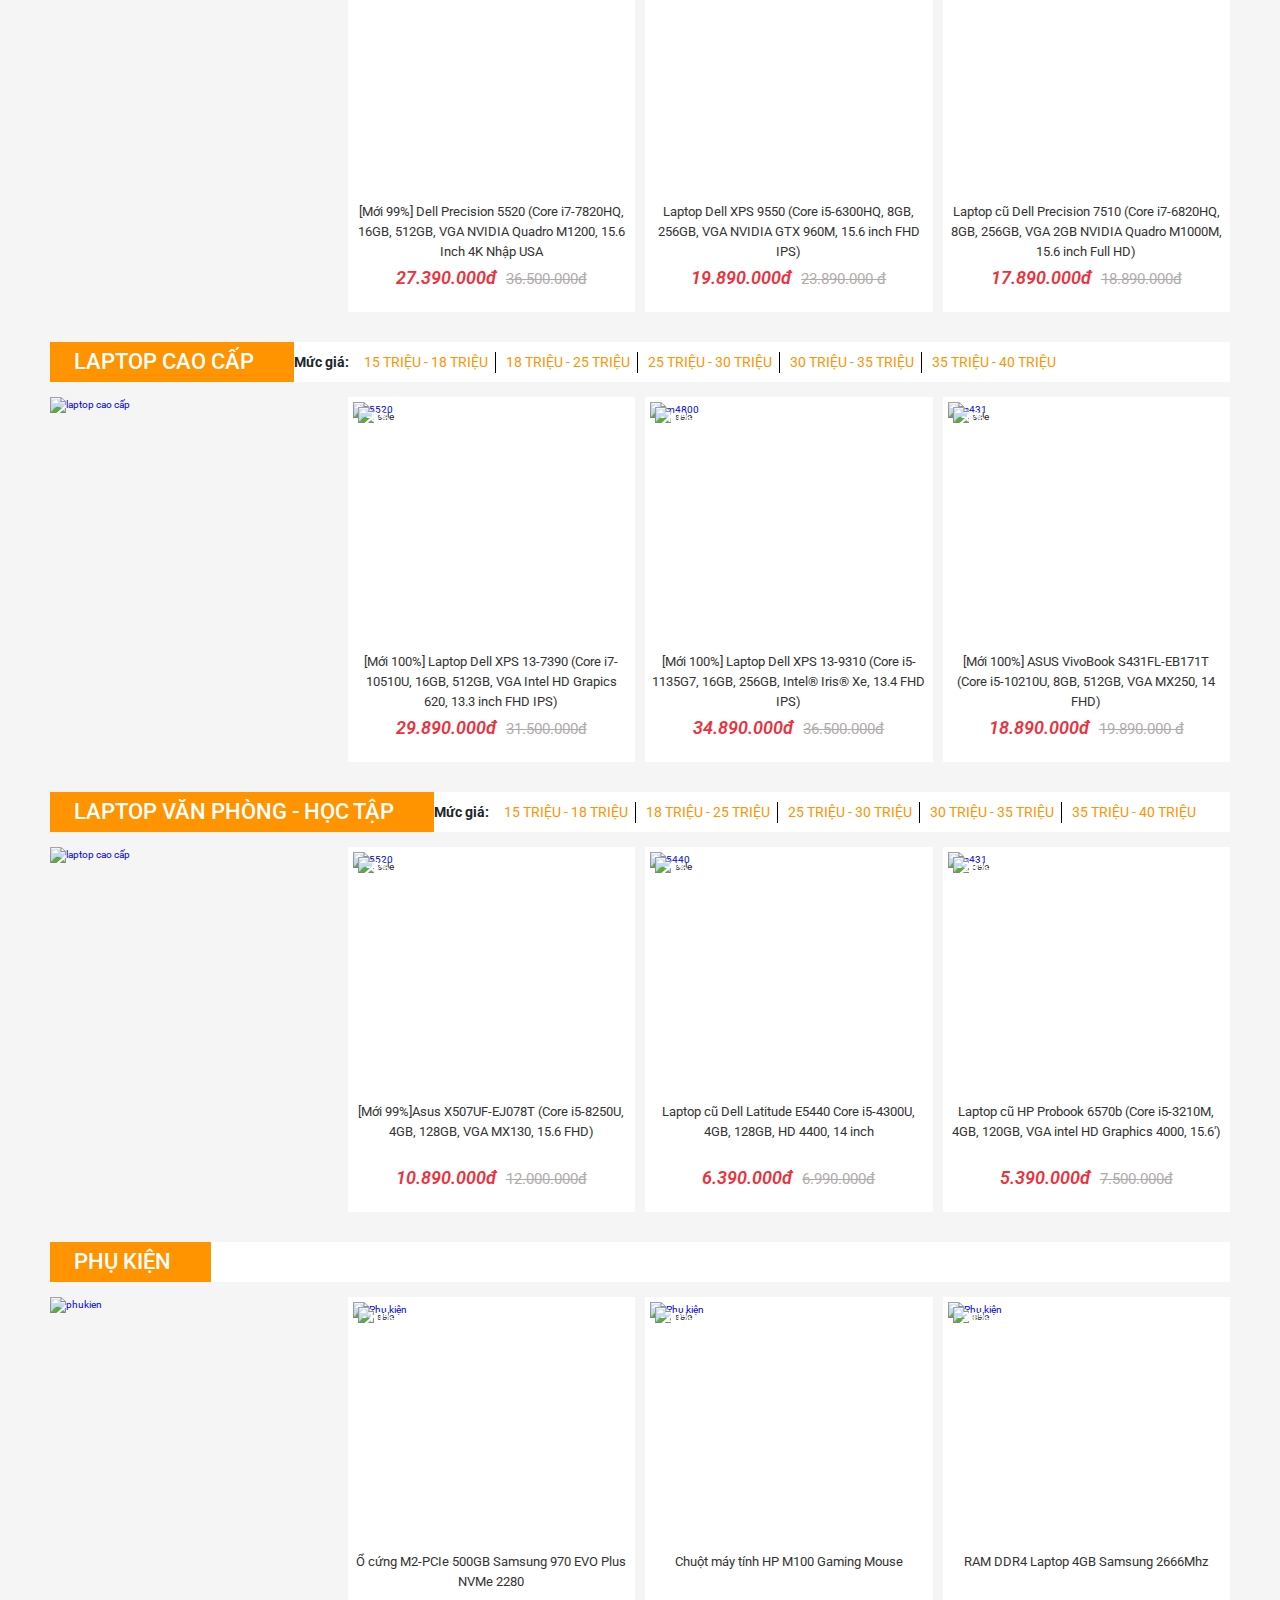
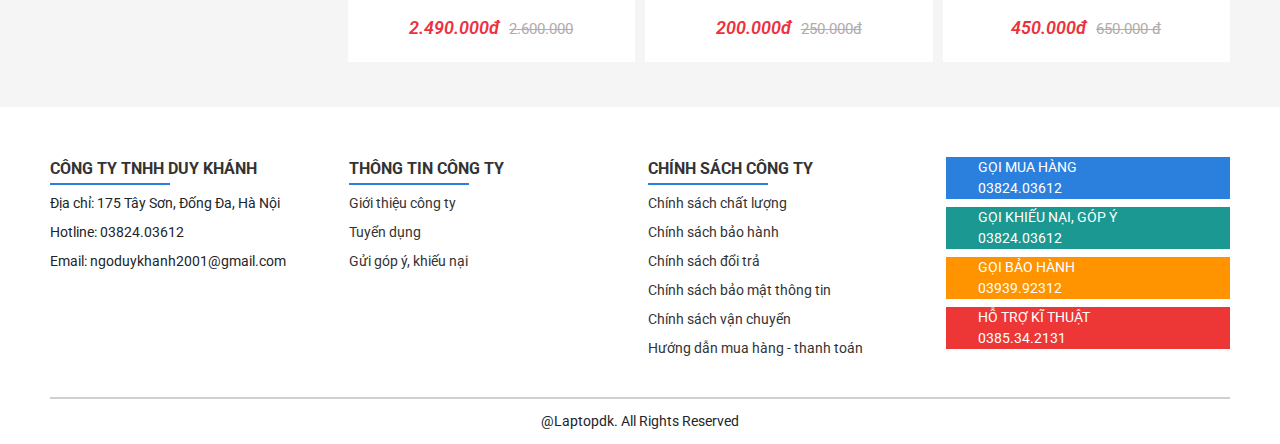
==== commit f9c08ec1: "update nitro-5.html" ====
--- a/index.html
+++ b/index.html
@@ -13,1211 +13,1229 @@
     <link rel="stylesheet" href="assets/CSS/style.css">
     <link rel="stylesheet" href="assets/fonts/fontawesome-free-5.15.2-web/css/all.min.css">
     <link rel="stylesheet" href="assets/CSS/css-bootstrap/bootstrap.min.css">
+    <link rel="stylesheet" href="assets/lb/owlcarousel/assets/owl.carousel.min.css">
+    <link rel="stylesheet" href="assets/lb/owlcarousel/assets/owl.theme.default.css">
     <script src="assets/JS/jquery-3.6.0.min.js"></script>
     <script src="assets/JS/main.js"></script>
+    <script src="assets/JS/slides.js"></script>
+    <script src="assets/lb/owlcarousel/owl.carousel.min.js"></script>
     <script src="https://unpkg.com/ionicons@5.4.0/dist/ionicons.js"></script>
-    
-    
 </head>
 
 <body>
     <div id="main">
         <!-- begin: header -->
-        <header id="header" class="container">
-            <div class="header-start">
-                <div class="header-logo">
-                    <a href="#"><img class="logo-img" src="assets/imgs/logo/logo2_ps.png" alt="#"></a>
-                </div>
-                <div class="header-search">
-                    <input type="text" class="search-input border-rd" placeholder="Bạn muốn tìm kiếm sản phẩm nào?">
-                    <button class="search-btn">
-                        <i class="fas fa-search search-icon"></i>
-                    </button>
-                </div>
-                <div class="header-contact">
-                    <p class="contact-content font-18 text-uppercase color-red m-0">
-                        <i class="fas fa-phone-alt mg-2"></i>
-                        Hotline
-                    </p>
-                    <p class="contact-content font-14 m-0">03824.03612 - 03939.92312</p>
-                    <p class="contact-content font-14 m-0">Hỗ trợ kỹ thuật: 0385.34.2131</p>
-                    <p class="contact-content font-14 m-0">Địa chỉ: 175 Tây Sơn, Đống Đa, Hà Nội</p>
-                </div>
-                <div class="header-carts d-flex flex-col">
-                    <i class="carts-icon fas fa-shopping-cart"></i>
-                    <a class="carts-content font-16 hover-content">Giỏ hàng</a>
-                    <span class="carts-number font-14">0</span>
+        <header id="header">
+            <div class="container">
+                <div class="header-start">
+                    <div class="header-logo">
+                        <a href="#"><img class="logo-img" src="assets/imgs/logo/logo2_ps.png" alt="#"></a>
+                    </div>
+                    <div class="header-search">
+                        <input type="text" class="search-input border-rd" placeholder="Bạn muốn tìm kiếm sản phẩm nào?">
+                        <button class="search-btn">
+                            <i class="fas fa-search search-icon"></i>
+                        </button>
+                    </div>
+                    <div class="header-contact">
+                        <p class="contact-content font-18 text-uppercase color-red m-0">
+                            <i class="fas fa-phone-alt mg-2"></i>
+                            Hotline
+                        </p>
+                        <p class="contact-content font-14 m-0">03824.03612 - 03939.92312</p>
+                        <p class="contact-content font-14 m-0">Hỗ trợ kỹ thuật: 0385.34.2131</p>
+                        <p class="contact-content font-14 m-0">Địa chỉ: 175 Tây Sơn, Đống Đa, Hà Nội</p>
+                    </div>
+                    <div class="header-carts d-flex flex-col">
+                        <i class="carts-icon fas fa-shopping-cart"></i>
+                        <a class="carts-content font-16 hover-content">Giỏ hàng</a>
+                        <span class="carts-number font-14">0</span>
+                    </div>
                 </div>
             </div>
-
+            <div class="header-nav">
+                <div class="nav-wrapper d-flex container">
+                    <!-- begin: nav laptop mới -->
+                    <div class="nav-menu">
+                        <ion-icon name="laptop-outline" class="nav-icons"></ion-icon>
+                        <a href="#" class="menu-content text-color font-14">LAPTOP MỚI</a>
+                        <div class="sub-nav">
+                            <div class="sub-nav-content">
+                                <p class="sub-nav-title text-uppercase font-14">Laptop mới</p>
+                                <ul class="sub-nav-list">
+                                    <li class="font-14">
+                                        <a class="text-color" href="#">Laptop Dell Mới</a>
+                                    </li>
+                                    <li class="font-14">
+                                        <a class="text-color" href="#">Laptop MSI Mới</a>
+                                    </li>
+                                    <li class="font-14">
+                                        <a class="text-color" href="#">Laptop Acer Mới</a>
+                                    </li>
+                                    <li class="font-14">
+                                        <a class="text-color" href="#">Laptop Asus Mới</a>
+                                    </li>
+                                    <li class="font-14">
+                                        <a class="text-color" href="#">Laptop HP Mới</a>
+                                    </li>
+                                    <li class="font-14">
+                                        <a class="text-color" href="#"> Laptop Lenovo Mới</a>
+                                    </li>
+                                </ul>
+                            </div>
+                            <div class="sub-nav-img">
+                                <a href="#">
+                                    <img src="/assets/imgs/banner/sub-nav-laptopmoi.png" alt="#">
+                                </a>
+                            </div>
+                        </div>
+                    </div>
+                    <!-- end: nav laptop mới -->
+
+                    <!-- begin: nav laptop gaming -->
+                    <div class="nav-menu">
+                        <ion-icon name="laptop-outline" class="nav-icons"></ion-icon>
+                        <a href="#" class="menu-content text-color font-14">LAPTOP GAMING</a>
+                        <div class="sub-nav">
+                            <div class="sub-nav-content">
+                                <p class="sub-nav-title text-uppercase font-14">Laptop gaming</p>
+                                <ul class="sub-nav-list">
+                                    <li class="font-14">
+                                        <a class="text-color" href="#">Dell Gaming</a>
+                                    </li>
+                                    <li class="font-14">
+                                        <a class="text-color" href="#">MSI Gaming</a>
+                                    </li>
+                                    <li class="font-14">
+                                        <a class="text-color" href="#">HP Gaming</a>
+                                    </li>
+                                    <li class="font-14">
+                                        <a class="text-color" href="#">Evo Gaming</a>
+                                    </li>
+                                    <li class="font-14">
+                                        <a class="text-color" href="#"> Lenovo Gaming</a>
+                                    </li>
+                                    <li class="font-14">
+                                        <a class="text-color" href="#">Acer Gaming</a>
+                                    </li>
+                                    <li class="font-14">
+                                        <a class="text-color" href="#">Asus Gaming</a>
+                                    </li>
+                                </ul>
+                            </div>
+                            <div class="sub-nav-img">
+                                <a href="#">
+                                    <img src="/assets/imgs/banner/sub-nav-laptopgaming.jpg" alt="#">
+                                </a>
+                            </div>
+                        </div>
+                    </div>
+                    <!-- end: nav laptop gaming -->
+
+                    <!-- begin: nav laptop đồ họa -->
+                    <div class="nav-menu">
+                        <ion-icon name="laptop-outline" class="nav-icons"></ion-icon>
+                        <a href="#" class="menu-content text-color font-14">LAPTOP ĐỒ HỌA</a>
+                        <div class="sub-nav">
+                            <div class="sub-nav-container">
+
+                                <p class="sub-nav-title text-uppercase font-14">laptop đồ họa</p>
+                                <ul class="sub-nav-list">
+                                    <li class="font-14">
+                                        <a class="text-color" href="#">Laptop Đồ Hoạ Dell</a>
+                                    </li>
+                                    <li class="font-14">
+                                        <a class="text-color" href="#">Laptop Đồ Hoạ HP</a>
+                                    </li>
+                                    <li class="font-14">
+                                        <a class="text-color" href="#">Laptop Đồ Hoạ Lenovo</a>
+                                    </li>
+                                </ul>
+                            </div>
+                            <div class="sub-nav-img">
+                                <a href="#">
+                                    <img src="/assets/imgs/banner/sub-nav-laptopdohoa.jpg" alt="#">
+                                </a>
+                            </div>
+                        </div>
+                    </div>
+                    <!-- end: nav laptop đồ họa -->
+
+                    <!-- begin: nav laptop cao cấp -->
+                    <div class="nav-menu">
+                        <ion-icon name="laptop-outline" class="nav-icons"></ion-icon>
+                        <a href="#" class="menu-content text-color font-14">LAPTOP CAO CẤP</a>
+                        <div class="sub-nav">
+                            <div class="sub-nav-content">
+
+                                <p class="sub-nav-title text-uppercase font-14">Laptop mỏng nhẹ cao cấp</p>
+                                <ul class="sub-nav-list">
+                                    <li class="font-14">
+                                        <a class="text-color" href="#">Laptop HP</a>
+                                    </li>
+                                    <li class="font-14">
+                                        <a class="text-color" href="#">Laptop Dell</a>
+                                    </li>
+                                    <li class="font-14">
+                                        <a class="text-color" href="#">Laptop Acer</a>
+                                    </li>
+                                    <li class="font-14">
+                                        <a class="text-color" href="#">Laptop Asus</a>
+                                    </li>
+                                    <li class="font-14">
+                                        <a class="text-color" href="#"> Laptop Lenovo</a>
+                                    </li>
+                                    <li class="font-14">
+                                        <a class="text-color" href="#">Macbook</a>
+                                    </li>
+                                </ul>
+                            </div>
+                            <div class="sub-nav-img">
+                                <a href="#">
+                                    <img src="/assets/imgs/banner/sub-nav-laptopcaocap.jpg" alt="#">
+                                </a>
+                            </div>
+                        </div>
+                    </div>
+                    <!-- end: nav laptop cao cáp -->
+
+                    <!-- begin: laptop văn phòng -->
+                    <div class="nav-menu">
+                        <ion-icon name="laptop-outline" class="nav-icons"></ion-icon>
+                        <a href="#" class="menu-content text-color font-14">LAPTOP HỌC TẬP - VĂN PHÒNG</a>
+                        <div class="sub-nav">
+                            <div class="sub-nav-content">
+
+                                <p class="sub-nav-title text-uppercase font-14">Laptop mới</p>
+                                <ul class="sub-nav-list">
+                                    <li class="font-14">
+                                        <a class="text-color" href="#">Laptop Dell</a>
+                                    </li>
+                                    <li class="font-14">
+                                        <a class="text-color" href="#">Laptop MSI</a>
+                                    </li>
+                                    <li class="font-14">
+                                        <a class="text-color" href="#">Laptop Acer</a>
+                                    </li>
+                                    <li class="font-14">
+                                        <a class="text-color" href="#">Laptop Asus</a>
+                                    </li>
+                                    <li class="font-14">
+                                        <a class="text-color" href="#"> Laptop Lenovo</a>
+                                    </li>
+                                    <li class="font-14">
+                                        <a class="text-color" href="#">Laptop HP</a>
+                                    </li>
+                                </ul>
+                            </div>
+                            <div class="sub-nav-img">
+                                <a href="#">
+                                    <img src="/assets/imgs/banner/sub-nav-laptopvanphong.jpg" alt="#">
+                                </a>
+                            </div>
+                        </div>
+                    </div>
+                    <!-- end: nav laptop văn phòng -->
+
+                    <!-- begin: nav phụ kiện -->
+                    <div class="nav-menu">
+                        <i class="fas fa-hdd nav-icons"></i>
+                        <a href="#" class="menu-content border-none text-color font-14">PHỤ KIỆN</a>
+                        <div class="sub-nav">
+                            <div class="sub-nav-content">
+
+                                <p class="sub-nav-title text-uppercase font-14">Phụ kiện - Linh kiện laptop</p>
+                                <ul class="sub-nav-list">
+                                    <li class="font-14">
+                                        <a class="text-color" href="#">Màn hình Laptop</a>
+                                    </li>
+                                    <li class="font-14">
+                                        <a class="text-color" href="#">Ổ cứng Laptop</a>
+                                    </li>
+                                    <li class="font-14">
+                                        <a class="text-color" href="#">Bàn phím Laptop</a>
+                                    </li>
+                                    <li class="font-14">
+                                        <a class="text-color" href="#">Chuột Laptop</a>
+                                    </li>
+                                    <li class="font-14">
+                                        <a class="text-color" href="#">Ram Laptop</a>
+                                    </li>
+                                    <li class="font-14">
+                                        <a class="text-color" href="#">Pin Laptop</a>
+                                    </li>
+                                    <li class="font-14">
+                                        <a class="text-color" href="#">CPU Laptop</a>
+                                    </li>
+                                    <li class="font-14">
+                                        <a class="text-color" href="#">Nguồn - Sạc Laptop</a>
+                                    </li>
+                                    <li class="font-14">
+                                        <a class="text-color" href="#">Wifi Laptop</a>
+                                    </li>
+                                    <li class="font-14">
+                                        <a class="text-color" href="#">Tai nghe</a>
+                                    </li>
+                                </ul>
+                            </div>
+                        </div>
+                    </div>
+                    <!-- end: nav phụ kiện -->
+                </div>
+            </div>
         </header>
-    </div>
-    <!-- End: Header -->
-
-    <!-- begin main-container -->
-    <div id="main-container">
-        <div class="nav-container">
-            <div class="nav-wrapper d-flex container">
-                <!-- begin: nav laptop mới -->
-                <div class="nav-menu">
-                    <ion-icon name="laptop-outline" class="nav-icons"></ion-icon>
-                    <a href="#" class="menu-content text-color font-14">LAPTOP MỚI</a>
-                    <div class="sub-nav">
-                        <div class="sub-nav-content">
-                            <p class="sub-nav-title text-uppercase font-14">Laptop mới</p>
-                            <ul class="sub-nav-list">
-                                <li class="font-14">
-                                    <a class="text-color" href="#">Laptop Dell Mới</a>
-                                </li>
-                                <li class="font-14">
-                                    <a class="text-color" href="#">Laptop MSI Mới</a>
-                                </li>
-                                <li class="font-14">
-                                    <a class="text-color" href="#">Laptop Acer Mới</a>
-                                </li>
-                                <li class="font-14">
-                                    <a class="text-color" href="#">Laptop Asus Mới</a>
-                                </li>
-                                <li class="font-14">
-                                    <a class="text-color" href="#">Laptop HP Mới</a>
-                                </li>
-                                <li class="font-14">
-                                    <a class="text-color" href="#"> Laptop Lenovo Mới</a>
-                                </li>
-                            </ul>
-                        </div>
-                        <div class="sub-nav-img">
-                            <a href="#">
-                                <img src="/assets/imgs/banner/sub-nav-laptopmoi.png" alt="#">
-                            </a>
+
+        <!-- begin main-container -->
+        <div id="main-container">
+            <div class="container">
+                <div class="row">
+                    <div class="slides d-flex">
+                        <div class="owl-carousel owl-theme slides-show">
+                            <div class="item slides-img">
+                                <a href="#" class="img-wrapper">
+                                    <img src="assets/imgs/slider/helios.jpg" alt="#">
+                                </a>
+                            </div>
+                            <div class="item slides-img">
+                                <a href="#" class="img-wrapper">
+                                    <img src="./assets/imgs/slider/slider_nitro5.jpg" alt="#">
+                                </a>
+                            </div>
+                            <div class="item slides-img">
+                                <a href="#" class="img-wrapper">
+                                    <img src="./assets/imgs/slider/slider_leigon.jpg" alt="#">
+                                </a>
+                            </div>
+                        </div>
+                        <div class="slides-banner d-flex">
+                            <div class="banner-video">
+                                <iframe width="395" height="201" src="https://www.youtube.com/embed/kMGVyZlru2s"
+                                    title="YouTube video player" frameborder="0"
+                                    allow="accelerometer; autoplay; clipboard-write; encrypted-media; gyroscope; picture-in-picture"
+                                    allowfullscreen></iframe>
+                            </div>
+                            <div class="banner-img">
+                                <a href="#"><img width="395px" height="201px" src="/assets/imgs/banner/feedback.png"
+                                        alt=""></a>
+                            </div>
                         </div>
                     </div>
                 </div>
-                <!-- end: nav laptop mới -->
-
-                <!-- begin: nav laptop gaming -->
-                <div class="nav-menu">
-                    <ion-icon name="laptop-outline" class="nav-icons"></ion-icon>
-                    <a href="#" class="menu-content text-color font-14">LAPTOP GAMING</a>
-                    <div class="sub-nav">
-                        <div class="sub-nav-content">
-                            <p class="sub-nav-title text-uppercase font-14">Laptop gaming</p>
-                            <ul class="sub-nav-list">
-                                <li class="font-14">
-                                    <a class="text-color" href="#">Dell Gaming</a>
-                                </li>
-                                <li class="font-14">
-                                    <a class="text-color" href="#">MSI Gaming</a>
-                                </li>
-                                <li class="font-14">
-                                    <a class="text-color" href="#">HP Gaming</a>
-                                </li>
-                                <li class="font-14">
-                                    <a class="text-color" href="#">Evo Gaming</a>
-                                </li>
-                                <li class="font-14">
-                                    <a class="text-color" href="#"> Lenovo Gaming</a>
-                                </li>
-                                <li class="font-14">
-                                    <a class="text-color" href="#">Acer Gaming</a>
-                                </li>
-                                <li class="font-14">
-                                    <a class="text-color" href="#">Asus Gaming</a>
-                                </li>
-                            </ul>
-                        </div>
-                        <div class="sub-nav-img">
-                            <a href="#">
-                                <img src="/assets/imgs/banner/sub-nav-laptopgaming.jpg" alt="#">
-                            </a>
+            </div>
+            <div class="container">
+
+                <!-- begin: Laptop mới -->
+                <div class="row">
+                    <div class="container-product">
+                        <!-- LAPTOP MỚI -->
+
+                        <div class="product-nav d-flex">
+                            <div class="product-title">
+                                <div class="title-content text-uppercase">
+                                    <h3>
+                                        <a href="#">Laptop mới</a>
+                                    </h3>
+                                </div>
+                            </div>
+                            <div class="product-price d-flex font-14 ">
+                                <span class="">Mức giá:</span>
+                                <ul class=" d-flex align-items-center m-0 pf-0 list-inline text-uppercase">
+                                    <li class="price-list-item">
+                                        <a href="#">15 triệu - 18 triệu</a>
+                                    </li>
+                                    <li class="price-list-item">
+                                        <a href="#">18 triệu - 25 triệu</a>
+                                    </li>
+                                    <li class="price-list-item">
+                                        <a href="#">25 triệu - 30 triệu</a>
+                                    </li>
+                                    <li class="price-list-item">
+                                        <a href="#">30 triệu - 35 triệu</a>
+                                    </li>
+                                    <li class="price-list-item border-none">
+                                        <a href="#">35 triệu - 40 triệu</a>
+                                    </li>
+                                </ul>
+
+                            </div>
+                        </div>
+                        <div class="product-list d-flex">
+                            <div class="col-xl-3 col-lg-3">
+                                <div class="product-item">
+                                    <div class="item-img">
+                                        <a href="product.html" class="">
+                                            <img class="item-img" src="assets/imgs/product/Laptop Mới/nitro5.png"
+                                                alt="nitro5">
+                                        </a>
+                                    </div>
+                                    <div class="item-info">
+                                        <a href="#" class="item-name text-color">
+                                            [Mới 100%] New Outlet ACER NITRO 5 2020 CORE i5-10300H, 8GB, 256GB, VGA 4GB
+                                            GTX
+                                            1650, 15.6 FHD IPS
+                                        </a>
+                                        <div class="item-price">
+                                            <span class="price-pre">
+                                                17.890.000đ
+                                            </span>
+                                            <span class="price-old">
+                                                19.890.000đ
+                                            </span>
+                                        </div>
+                                        <div class="item-sales">
+                                            <img src="assets/imgs/sales.png" alt="sale" class="sale-img">
+                                            <span class="sale-off">-10%</span>
+                                        </div>
+                                    </div>
+                                </div>
+                            </div>
+                            <div class="col-xl-3 col-lg-3">
+                                <div class="product-item">
+                                    <div class="item-img">
+                                        <a href="#" class="">
+                                            <img class="item-img"
+                                                src="assets/imgs/product/Laptop Mới/lenovo-ideapad-gaming3.jpg"
+                                                alt="leigon 5">
+                                        </a>
+                                    </div>
+                                    <div class="item-info">
+                                        <a href="#" class="item-name text-color">
+                                            [Mới 100%] Lenovo Ideapad Gaming 3 15IMH05 (Core i5-10300H, 8GB, 256GB, GTX
+                                            1650 4GB, 15.6 FHD 120Hz)
+                                        </a>
+                                        <div class="item-price">
+                                            <span class="price-pre">
+                                                18.890.000đ
+                                            </span>
+                                            <span class="price-old">
+                                                19.890.000 đ
+                                            </span>
+                                        </div>
+                                        <div class="item-sales">
+                                            <img src="assets/imgs/sales.png" alt="sale" class="sale-img">
+                                            <span class="sale-off">-5%</span>
+                                        </div>
+                                    </div>
+                                </div>
+                            </div>
+                            <div class="col-xl-3 col-lg-3">
+                                <div class="product-item">
+                                    <div class="item-img">
+                                        <a href="#" class="">
+                                            <img class="item-img" src="assets/imgs/product/Laptop Mới/rog_g14.png"
+                                                alt="rog g14">
+                                        </a>
+                                    </div>
+                                    <div class="item-info">
+                                        <a href="#" class="item-name text-color">
+                                            [Mới 100%] ASUS ROG ZEPHYRUS G14 GA401IH-BR7N2BL (Ryzen 7-4800HS, 8GB,
+                                            512GB,
+                                            GTX 1650, 14 FHD IPS 60Hz)
+                                        </a>
+                                        <div class="item-price">
+                                            <span class="price-pre">
+                                                26.890.000đ
+                                            </span>
+                                            <span class="price-old">
+                                                28.890.000đ
+                                            </span>
+                                        </div>
+                                        <div class="item-sales">
+                                            <img src="assets/imgs/sales.png" alt="sale" class="sale-img">
+                                            <span class="sale-off">-7%</span>
+                                        </div>
+                                    </div>
+                                </div>
+                            </div>
+                            <div class="col-xl-3 col-lg-3">
+                                <div class="product-item">
+                                    <div class="item-img">
+                                        <a href="#" class="">
+                                            <img class="item-img"
+                                                src="assets/imgs/product/Laptop Mới/asus_zenbook14.png"
+                                                alt="zenbook 14">
+                                        </a>
+                                    </div>
+                                    <div class="item-info">
+                                        <a href="#" class="item-name text-color">
+                                            [Mới 100%] Asus Zenbook 14 Q407IQ (Ryzen 5 - 4500U, 8GB, 256B, VGA NVIDIA
+                                            MX350,
+                                            14.0 FHD)
+                                        </a>
+                                        <div class="item-price">
+                                            <span class="price-pre">
+                                                18.690.000đ
+                                            </span>
+                                            <span class="price-old">
+                                                19.890.000đ
+                                            </span>
+                                        </div>
+                                        <div class="item-sales">
+                                            <img src="assets/imgs/sales.png" alt="sale" class="sale-img">
+                                            <span class="sale-off">-6%</span>
+                                        </div>
+                                    </div>
+                                </div>
+                            </div>
                         </div>
                     </div>
                 </div>
-                <!-- end: nav laptop gaming -->
-
-                <!-- begin: nav laptop đồ họa -->
-                <div class="nav-menu">
-                    <ion-icon name="laptop-outline" class="nav-icons"></ion-icon>
-                    <a href="#" class="menu-content text-color font-14">LAPTOP ĐỒ HỌA</a>
-                    <div class="sub-nav">
-                        <div class="sub-nav-container">
-
-                            <p class="sub-nav-title text-uppercase font-14">laptop đồ họa</p>
-                            <ul class="sub-nav-list">
-                                <li class="font-14">
-                                    <a class="text-color" href="#">Laptop Đồ Hoạ Dell</a>
-                                </li>
-                                <li class="font-14">
-                                    <a class="text-color" href="#">Laptop Đồ Hoạ HP</a>
-                                </li>
-                                <li class="font-14">
-                                    <a class="text-color" href="#">Laptop Đồ Hoạ Lenovo</a>
-                                </li>
-                            </ul>
-                        </div>
-                        <div class="sub-nav-img">
-                            <a href="#">
-                                <img src="/assets/imgs/banner/sub-nav-laptopdohoa.jpg" alt="#">
-                            </a>
+                <!-- end: Laptop mới -->
+
+                <!-- begin: Laptop Gaming -->
+                <div class="row">
+                    <div class="container-product">
+                        <div class="product-nav d-flex">
+                            <div class="product-title">
+                                <div class="title-content text-uppercase">
+                                    <h3>
+                                        <a href="#">Laptop Gaming</a>
+                                    </h3>
+                                </div>
+                            </div>
+                            <div class="product-price d-flex font-14 ">
+                                <span class="">Mức giá:</span>
+                                <ul class=" d-flex align-items-center m-0 pf-0 list-inline text-uppercase">
+                                    <li class="price-list-item">
+                                        <a href="#">15 triệu - 18 triệu</a>
+                                    </li>
+                                    <li class="price-list-item">
+                                        <a href="#">18 triệu - 25 triệu</a>
+                                    </li>
+                                    <li class="price-list-item">
+                                        <a href="#">25 triệu - 30 triệu</a>
+                                    </li>
+                                    <li class="price-list-item">
+                                        <a href="#">30 triệu - 35 triệu</a>
+                                    </li>
+                                    <li class="price-list-item border-none">
+                                        <a href="#">35 triệu - 40 triệu</a>
+                                    </li>
+                                </ul>
+                            </div>
+                        </div>
+                        <div class="product-list d-flex">
+                            <div class="col-xl-3 col-lg-3">
+                                <div class="product-banner">
+                                    <a href="#" class="banner-img">
+                                        <img src="assets/imgs/banner/laptop_gaming.png" alt="#">
+                                    </a>
+                                </div>
+                            </div>
+                            <div class="col-xl-3 col-lg-3">
+                                <div class="product-item">
+                                    <div class="item-img">
+                                        <a href="#" class="">
+                                            <img class="item-img" src="assets/imgs/product/Laptop Gaming/hp-pavilion15"
+                                                alt="hp">
+                                        </a>
+                                    </div>
+                                    <div class="item-info">
+                                        <a href="#" class="item-name text-color">
+                                            [Like New] Laptop HP Pavilion Gaming (Core i5 9300H, 8GB, 256GB, VGA 4GB GTX
+                                            1650, 15.6 FHD IPS)
+                                        </a>
+                                        <div class="item-price">
+                                            <span class="price-pre">
+                                                16.890.000đ
+                                            </span>
+                                            <span class="price-old">
+                                                18.500.000đ
+                                            </span>
+                                        </div>
+                                        <div class="item-sales">
+                                            <img src="assets/imgs/sales.png" alt="sale" class="sale-img">
+                                            <span class="sale-off">-9%</span>
+                                        </div>
+                                    </div>
+                                </div>
+                            </div>
+                            <div class="col-xl-3 col-lg-3">
+                                <div class="product-item">
+                                    <div class="item-img">
+                                        <a href="#" class="">
+                                            <img class="item-img" src="assets/imgs/product/Laptop Gaming/dell-5577.png"
+                                                alt="5577">
+                                        </a>
+                                    </div>
+                                    <div class="item-info">
+                                        <a href="#" class="item-name text-color">
+                                            Laptop cũ Dell Inspiron 5577 (Core i5-7300HQ, 8GB, 500GB + 128GB, VGA 4GB
+                                            GTX
+                                            1050, 15.6' FHD)
+                                        </a>
+                                        <div class="item-price">
+                                            <span class="price-pre">
+                                                14.990.000đ
+                                            </span>
+                                            <span class="price-old">
+                                                16.890.000đ
+                                            </span>
+                                        </div>
+                                        <div class="item-sales">
+                                            <img src="assets/imgs/sales.png" alt="sale" class="sale-img">
+                                            <span class="sale-off">-11%</span>
+                                        </div>
+                                    </div>
+                                </div>
+                            </div>
+                            <div class="col-xl-3 col-lg-3">
+                                <div class="product-item">
+                                    <div class="item-img">
+                                        <a href="#" class="">
+                                            <img class="item-img"
+                                                src="assets/imgs/product/Laptop Gaming/acer-nitro5.png" alt="#">
+                                        </a>
+                                    </div>
+                                    <div class="item-info">
+                                        <a href="#" class="item-name text-color">
+                                            [Mới 100%] [Mới 99%] Acer Nitro 5 AN515 Core i5 9300H, 8GB, 256 GB, VGA GTX
+                                            1650, 15.6' FHD IPS
+                                        </a>
+                                        <div class="item-price">
+                                            <span class="price-pre">
+                                                15.990.000đ
+                                            </span>
+                                            <span class="price-old">
+                                                17.890.000đ
+                                            </span>
+                                        </div>
+                                        <div class="item-sales">
+                                            <img src="assets/imgs/sales.png" alt="sale" class="sale-img">
+                                            <span class="sale-off">-11%</span>
+                                        </div>
+                                    </div>
+                                </div>
+                            </div>
                         </div>
                     </div>
                 </div>
-                <!-- end: nav laptop đồ họa -->
-
-                <!-- begin: nav laptop cao cấp -->
-                <div class="nav-menu">
-                    <ion-icon name="laptop-outline" class="nav-icons"></ion-icon>
-                    <a href="#" class="menu-content text-color font-14">LAPTOP CAO CẤP</a>
-                    <div class="sub-nav">
-                        <div class="sub-nav-content">
-
-                            <p class="sub-nav-title text-uppercase font-14">Laptop mỏng nhẹ cao cấp</p>
-                            <ul class="sub-nav-list">
-                                <li class="font-14">
-                                    <a class="text-color" href="#">Laptop HP</a>
-                                </li>
-                                <li class="font-14">
-                                    <a class="text-color" href="#">Laptop Dell</a>
-                                </li>
-                                <li class="font-14">
-                                    <a class="text-color" href="#">Laptop Acer</a>
-                                </li>
-                                <li class="font-14">
-                                    <a class="text-color" href="#">Laptop Asus</a>
-                                </li>
-                                <li class="font-14">
-                                    <a class="text-color" href="#"> Laptop Lenovo</a>
-                                </li>
-                                <li class="font-14">
-                                    <a class="text-color" href="#">Macbook</a>
-                                </li>
-                            </ul>
-                        </div>
-                        <div class="sub-nav-img">
-                            <a href="#">
-                                <img src="/assets/imgs/banner/sub-nav-laptopcaocap.jpg" alt="#">
-                            </a>
+                <!-- end: laptop gaming -->
+
+                <!-- begin: Laptop đồ họa -->
+                <div class="row">
+                    <div class="container-product">
+                        <div class="product-nav d-flex">
+                            <div class="product-title">
+                                <div class="title-content text-uppercase">
+                                    <h3>
+                                        <a href="#">Laptop đồ họa</a>
+                                    </h3>
+                                </div>
+                            </div>
+                            <div class="product-price d-flex font-14 ">
+                                <span class="">Mức giá:</span>
+                                <ul class=" d-flex align-items-center m-0 pf-0 list-inline text-uppercase">
+                                    <li class="price-list-item">
+                                        <a href="#">15 triệu - 18 triệu</a>
+                                    </li>
+                                    <li class="price-list-item">
+                                        <a href="#">18 triệu - 25 triệu</a>
+                                    </li>
+                                    <li class="price-list-item">
+                                        <a href="#">25 triệu - 30 triệu</a>
+                                    </li>
+                                    <li class="price-list-item">
+                                        <a href="#">30 triệu - 35 triệu</a>
+                                    </li>
+                                    <li class="price-list-item border-none">
+                                        <a href="#">35 triệu - 40 triệu</a>
+                                    </li>
+                                </ul>
+
+                            </div>
+                        </div>
+                        <div class="product-list d-flex">
+                            <div class="col-xl-3 col-lg-3">
+                                <div class="product-banner">
+                                    <a href="#" class="banner-img">
+                                        <img src="assets/imgs/banner/laptop-do-hoa.jpg" alt="#">
+                                    </a>
+                                </div>
+                            </div>
+                            <div class="col-xl-3 col-lg-3">
+                                <div class="product-item">
+                                    <div class="item-img">
+                                        <a href="#" class="">
+                                            <img class="item-img" src="assets/imgs/product/Laptop Đồ hoạ/dell-5520.png"
+                                                alt="5520">
+                                        </a>
+                                    </div>
+                                    <div class="item-info">
+                                        <a href="#" class="item-name text-color">
+                                            [Mới 99%] Dell Precision 5520 (Core i7-7820HQ, 16GB, 512GB, VGA NVIDIA
+                                            Quadro
+                                            M1200, 15.6 Inch 4K Nhập USA
+                                        </a>
+                                        <div class="item-price">
+                                            <span class="price-pre">
+                                                27.390.000đ
+                                            </span>
+                                            <span class="price-old">
+                                                36.500.000đ
+                                            </span>
+                                        </div>
+                                        <div class="item-sales">
+                                            <img src="assets/imgs/sales.png" alt="sale" class="sale-img">
+                                            <span class="sale-off">-25%</span>
+                                        </div>
+                                    </div>
+                                </div>
+                            </div>
+                            <div class="col-xl-3 col-lg-3">
+                                <div class="product-item">
+                                    <div class="item-img">
+                                        <a href="#" class="">
+                                            <img class="item-img" src="assets/imgs/product/Laptop Đồ hoạ/dell-9550.png"
+                                                alt="m4800">
+                                        </a>
+                                    </div>
+                                    <div class="item-info">
+                                        <a href="#" class="item-name text-color">
+                                            Laptop Dell XPS 9550 (Core i5-6300HQ, 8GB, 256GB, VGA NVIDIA GTX 960M, 15.6
+                                            inch
+                                            FHD IPS)
+                                        </a>
+                                        <div class="item-price">
+                                            <span class="price-pre">
+                                                19.890.000đ
+                                            </span>
+                                            <span class="price-old">
+                                                23.890.000 đ
+                                            </span>
+                                        </div>
+                                        <div class="item-sales">
+                                            <img src="assets/imgs/sales.png" alt="sale" class="sale-img">
+                                            <span class="sale-off">-17%</span>
+                                        </div>
+                                    </div>
+                                </div>
+                            </div>
+                            <div class="col-xl-3 col-lg-3">
+                                <div class="product-item">
+                                    <div class="item-img">
+                                        <a href="#" class="">
+                                            <img class="item-img"
+                                                src="assets/imgs/product/Laptop Đồ hoạ/dell-pre-7510.png" alt="#">
+                                        </a>
+                                    </div>
+                                    <div class="item-info">
+                                        <a href="#" class="item-name text-color">
+                                            Laptop cũ Dell Precision 7510 (Core i7-6820HQ, 8GB, 256GB, VGA 2GB NVIDIA
+                                            Quadro
+                                            M1000M, 15.6 inch Full HD)
+                                        </a>
+                                        <div class="item-price">
+                                            <span class="price-pre">
+                                                17.890.000đ
+                                            </span>
+                                            <span class="price-old">
+                                                18.890.000đ
+                                            </span>
+                                        </div>
+                                        <div class="item-sales">
+                                            <img src="assets/imgs/sales.png" alt="sale" class="sale-img">
+                                            <span class="sale-off">-5%</span>
+                                        </div>
+                                    </div>
+                                </div>
+                            </div>
                         </div>
                     </div>
                 </div>
-                <!-- end: nav laptop cao cáp -->
+                <!-- end: Laptop đồ họa -->
+
+                <!-- begin: laptop Cao cấp -->
+                <div class="row">
+                    <div class="container-product">
+                        <div class="product-nav d-flex">
+                            <div class="product-title">
+                                <div class="title-content text-uppercase">
+                                    <h3>
+                                        <a href="#">Laptop cao cấp</a>
+                                    </h3>
+                                </div>
+                            </div>
+                            <div class="product-price d-flex font-14 ">
+                                <span class="">Mức giá:</span>
+                                <ul class=" d-flex align-items-center m-0 pf-0 list-inline text-uppercase">
+                                    <li class="price-list-item">
+                                        <a href="#">15 triệu - 18 triệu</a>
+                                    </li>
+                                    <li class="price-list-item">
+                                        <a href="#">18 triệu - 25 triệu</a>
+                                    </li>
+                                    <li class="price-list-item">
+                                        <a href="#">25 triệu - 30 triệu</a>
+                                    </li>
+                                    <li class="price-list-item">
+                                        <a href="#">30 triệu - 35 triệu</a>
+                                    </li>
+                                    <li class="price-list-item border-none">
+                                        <a href="#">35 triệu - 40 triệu</a>
+                                    </li>
+                                </ul>
+
+                            </div>
+                        </div>
+                        <div class="product-list d-flex">
+                            <div class="col-xl-3 col-lg-3">
+                                <div class="product-banner">
+                                    <a href="#" class="banner-img">
+                                        <img src="assets/imgs/banner/laptop-cao-cap.png" alt="laptop cao cấp">
+                                    </a>
+                                </div>
+                            </div>
+                            <div class="col-xl-3 col-lg-3">
+                                <div class="product-item">
+                                    <div class="item-img">
+                                        <a href="#" class="">
+                                            <img class="item-img"
+                                                src="assets/imgs/product/Laptop cao cấp/xps-13-7390.png" alt="5520">
+                                        </a>
+                                    </div>
+                                    <div class="item-info">
+                                        <a href="#" class="item-name text-color">
+                                            [Mới 100%] Laptop Dell XPS 13-7390 (Core i7-10510U, 16GB, 512GB, VGA Intel
+                                            HD
+                                            Grapics 620, 13.3 inch FHD IPS)
+                                        </a>
+                                        <div class="item-price">
+                                            <span class="price-pre">
+                                                29.890.000đ
+                                            </span>
+                                            <span class="price-old">
+                                                31.500.000đ
+                                            </span>
+                                        </div>
+                                        <div class="item-sales">
+                                            <img src="assets/imgs/sales.png" alt="sale" class="sale-img">
+                                            <span class="sale-off">-8%</span>
+                                        </div>
+                                    </div>
+                                </div>
+                            </div>
+                            <div class="col-xl-3 col-lg-3">
+                                <div class="product-item">
+                                    <div class="item-img">
+                                        <a href="#" class="">
+                                            <img class="item-img" src="assets/imgs/product/Laptop cao cấp/xps-9310.png"
+                                                alt="m4800">
+                                        </a>
+                                    </div>
+                                    <div class="item-info">
+                                        <a href="#" class="item-name text-color">
+                                            [Mới 100%] Laptop Dell XPS 13-9310 (Core i5-1135G7, 16GB, 256GB, Intel®
+                                            Iris®
+                                            Xe, 13.4 FHD IPS)
+                                        </a>
+                                        <div class="item-price">
+                                            <span class="price-pre">
+                                                34.890.000đ
+                                            </span>
+                                            <span class="price-old">
+                                                36.500.000đ
+                                            </span>
+                                        </div>
+                                        <div class="item-sales">
+                                            <img src="assets/imgs/sales.png" alt="sale" class="sale-img">
+                                            <span class="sale-off">-10%</span>
+                                        </div>
+                                    </div>
+                                </div>
+                            </div>
+                            <div class="col-xl-3 col-lg-3">
+                                <div class="product-item">
+                                    <div class="item-img">
+                                        <a href="#" class="">
+                                            <img class="item-img" src="assets/imgs/product/Laptop cao cấp/asus-s431.png"
+                                                alt="s431">
+                                        </a>
+                                    </div>
+                                    <div class="item-info">
+                                        <a href="#" class="item-name text-color">
+                                            [Mới 100%] ASUS VivoBook S431FL-EB171T (Core i5-10210U, 8GB, 512GB, VGA
+                                            MX250,
+                                            14 FHD)
+                                        </a>
+                                        <div class="item-price">
+                                            <span class="price-pre">
+                                                18.890.000đ
+                                            </span>
+                                            <span class="price-old">
+                                                19.890.000 đ
+                                            </span>
+                                        </div>
+                                        <div class="item-sales">
+                                            <img src="assets/imgs/sales.png" alt="sale" class="sale-img">
+                                            <span class="sale-off">-5%</span>
+                                        </div>
+                                    </div>
+                                </div>
+                            </div>
+                        </div>
+                    </div>
+                </div>
+                <!-- end: laptop cao cấp -->
 
                 <!-- begin: laptop văn phòng -->
-                <div class="nav-menu">
-                    <ion-icon name="laptop-outline" class="nav-icons"></ion-icon>
-                    <a href="#" class="menu-content text-color font-14">LAPTOP HỌC TẬP - VĂN PHÒNG</a>
-                    <div class="sub-nav">
-                        <div class="sub-nav-content">
-
-                            <p class="sub-nav-title text-uppercase font-14">Laptop mới</p>
-                            <ul class="sub-nav-list">
-                                <li class="font-14">
-                                    <a class="text-color" href="#">Laptop Dell</a>
-                                </li>
-                                <li class="font-14">
-                                    <a class="text-color" href="#">Laptop MSI</a>
-                                </li>
-                                <li class="font-14">
-                                    <a class="text-color" href="#">Laptop Acer</a>
-                                </li>
-                                <li class="font-14">
-                                    <a class="text-color" href="#">Laptop Asus</a>
-                                </li>
-                                <li class="font-14">
-                                    <a class="text-color" href="#"> Laptop Lenovo</a>
-                                </li>
-                                <li class="font-14">
-                                    <a class="text-color" href="#">Laptop HP</a>
-                                </li>
-                            </ul>
-                        </div>
-                        <div class="sub-nav-img">
-                            <a href="#">
-                                <img src="/assets/imgs/banner/sub-nav-laptopvanphong.jpg" alt="#">
-                            </a>
+                <div class="row">
+                    <div class="container-product">
+                        <div class="product-nav d-flex">
+                            <div class="product-title">
+                                <div class="title-content text-uppercase">
+                                    <h3>
+                                        <a href="#">Laptop văn phòng - học tập</a>
+                                    </h3>
+                                </div>
+                            </div>
+                            <div class="product-price d-flex font-14 ">
+                                <span class="">Mức giá:</span>
+                                <ul class=" d-flex align-items-center m-0 pf-0 list-inline text-uppercase">
+                                    <li class="price-list-item">
+                                        <a href="#">15 triệu - 18 triệu</a>
+                                    </li>
+                                    <li class="price-list-item">
+                                        <a href="#">18 triệu - 25 triệu</a>
+                                    </li>
+                                    <li class="price-list-item">
+                                        <a href="#">25 triệu - 30 triệu</a>
+                                    </li>
+                                    <li class="price-list-item">
+                                        <a href="#">30 triệu - 35 triệu</a>
+                                    </li>
+                                    <li class="price-list-item border-none">
+                                        <a href="#">35 triệu - 40 triệu</a>
+                                    </li>
+                                </ul>
+                            </div>
+                        </div>
+                        <div class="product-list d-flex">
+                            <div class="col-xl-3 col-lg-3">
+                                <div class="product-banner">
+                                    <a href="#" class="banner-img">
+                                        <img src="assets/imgs/banner/laptop-van-phong.jpg" alt="laptop cao cấp">
+                                    </a>
+                                </div>
+                            </div>
+                            <div class="col-xl-3 col-lg-3">
+                                <div class="product-item">
+                                    <div class="item-img">
+                                        <a href="#" class="">
+                                            <img class="item-img"
+                                                src="assets/imgs/product/Laptop Văn phòng/asus-x507uf.jpg" alt="5520">
+                                        </a>
+                                    </div>
+                                    <div class="item-info">
+                                        <a href="#" class="item-name text-color">
+                                            [Mới 99%]Asus X507UF-EJ078T (Core i5-8250U, 4GB, 128GB, VGA MX130, 15.6 FHD)
+                                        </a>
+                                        <div class="item-price">
+                                            <span class="price-pre">
+                                                10.890.000đ
+                                            </span>
+                                            <span class="price-old">
+                                                12.000.000đ
+                                            </span>
+                                        </div>
+                                        <div class="item-sales">
+                                            <img src="assets/imgs/sales.png" alt="sale" class="sale-img">
+                                            <span class="sale-off">-5%</span>
+                                        </div>
+                                    </div>
+                                </div>
+                            </div>
+                            <div class="col-xl-3 col-lg-3">
+                                <div class="product-item">
+                                    <div class="item-img">
+                                        <a href="#" class="">
+                                            <img class="item-img"
+                                                src="assets/imgs/product/Laptop Văn phòng/dell-e5440.png" alt="5440">
+                                        </a>
+                                    </div>
+                                    <div class="item-info">
+                                        <a href="#" class="item-name text-color">
+                                            Laptop cũ Dell Latitude E5440 Core i5-4300U, 4GB, 128GB, HD 4400, 14 inch
+                                        </a>
+                                        <div class="item-price">
+                                            <span class="price-pre">
+                                                6.390.000đ
+                                            </span>
+                                            <span class="price-old">
+                                                6.990.000đ
+                                            </span>
+                                        </div>
+                                        <div class="item-sales">
+                                            <img src="assets/imgs/sales.png" alt="sale" class="sale-img">
+                                            <span class="sale-off">-9%</span>
+                                        </div>
+                                    </div>
+                                </div>
+                            </div>
+                            <div class="col-xl-3 col-lg-3">
+                                <div class="product-item">
+                                    <div class="item-img">
+                                        <a href="#" class="">
+                                            <img class="item-img"
+                                                src="assets/imgs/product/Laptop Văn phòng/hp-6670b.png" alt="s431">
+                                        </a>
+                                    </div>
+                                    <div class="item-info">
+                                        <a href="#" class="item-name text-color">
+                                            Laptop cũ HP Probook 6570b (Core i5-3210M, 4GB, 120GB, VGA intel HD Graphics
+                                            4000, 15.6')
+                                        </a>
+                                        <div class="item-price">
+                                            <span class="price-pre">
+                                                5.390.000đ
+                                            </span>
+                                            <span class="price-old">
+                                                7.500.000đ
+                                            </span>
+                                        </div>
+                                        <div class="item-sales">
+                                            <img src="assets/imgs/sales.png" alt="sale" class="sale-img">
+                                            <span class="sale-off">-28%</span>
+                                        </div>
+                                    </div>
+                                </div>
+                            </div>
                         </div>
                     </div>
                 </div>
-                <!-- end: nav laptop văn phòng -->
-
-                <!-- begin: nav phụ kiện -->
-                <div class="nav-menu">
-                    <i class="fas fa-hdd nav-icons"></i>
-                    <a href="#" class="menu-content border-none text-color font-14">PHỤ KIỆN</a>
-                    <div class="sub-nav">
-                        <div class="sub-nav-content">
-
-                            <p class="sub-nav-title text-uppercase font-14">Phụ kiện -  Linh kiện laptop</p>
-                            <ul class="sub-nav-list">
-                                <li class="font-14">
-                                    <a class="text-color" href="#">Màn hình Laptop</a>
-                                </li>
-                                <li class="font-14">
-                                    <a class="text-color" href="#">Ổ cứng Laptop</a>
-                                </li>
-                                <li class="font-14">
-                                    <a class="text-color" href="#">Bàn phím Laptop</a>
-                                </li>
-                                <li class="font-14">
-                                    <a class="text-color" href="#">Chuột Laptop</a>
-                                </li>
-                                <li class="font-14">
-                                    <a class="text-color" href="#">Ram Laptop</a>
-                                </li>
-                                <li class="font-14">
-                                    <a class="text-color" href="#">Pin Laptop</a>
-                                </li>
-                                <li class="font-14">
-                                    <a class="text-color" href="#">CPU Laptop</a>
-                                </li>
-                                <li class="font-14">
-                                    <a class="text-color" href="#">Nguồn - Sạc Laptop</a>
-                                </li>
-                                <li class="font-14">
-                                    <a class="text-color" href="#">Wifi Laptop</a>
-                                </li>
-                                <li class="font-14">
-                                    <a class="text-color" href="#">Tai nghe</a>
-                                </li>
-                            </ul>
+                <!-- end: laptop văn phòng -->
+
+                <!-- begin: phụ kiện -->
+                <div class="row">
+                    <div class="container-product">
+                        <div class="product-nav d-flex">
+                            <div class="product-title">
+                                <div class="title-content text-uppercase">
+                                    <h3>
+                                        <a href="#">phụ kiện</a>
+                                    </h3>
+                                </div>
+                            </div>
+                            <div class="product-price d-flex font-14 ">
+
+                            </div>
+                        </div>
+                        <div class="product-list d-flex">
+                            <div class="col-xl-3 col-lg-3">
+                                <div class="product-banner">
+                                    <a href="#" class="banner-img">
+                                        <img src="assets/imgs/banner/phukien.jpg" alt="phukien">
+                                    </a>
+                                </div>
+                            </div>
+                            <div class="col-xl-3 col-lg-3">
+                                <div class="product-item">
+                                    <div class="item-img">
+                                        <a href="#" class="">
+                                            <img class="item-img" src="assets/imgs/product/phụ kiện/m2-500gb-nvme.png"
+                                                alt="Phụ kiện">
+                                        </a>
+                                    </div>
+                                    <div class="item-info">
+                                        <a href="#" class="item-name text-color">
+                                            Ổ cứng M2-PCIe 500GB Samsung 970 EVO Plus NVMe 2280
+                                        </a>
+                                        <div class="item-price">
+                                            <span class="price-pre">
+                                                2.490.000đ
+                                            </span>
+                                            <span class="price-old">
+                                                2.600.000
+                                            </span>
+                                        </div>
+                                        <div class="item-sales">
+                                            <img src="assets/imgs/sales.png" alt="sale" class="sale-img">
+                                            <span class="sale-off">-10%</span>
+                                        </div>
+                                    </div>
+                                </div>
+                            </div>
+                            <div class="col-xl-3 col-lg-3">
+                                <div class="product-item">
+                                    <div class="item-img">
+                                        <a href="#" class="">
+                                            <img class="item-img" src="assets/imgs/product/phụ kiện/chuột-hp-m100.png"
+                                                alt="Phụ kiện">
+                                        </a>
+                                    </div>
+                                    <div class="item-info">
+                                        <a href="#" class="item-name text-color">
+                                            Chuột máy tính HP M100 Gaming Mouse
+                                        </a>
+                                        <div class="item-price">
+                                            <span class="price-pre">
+                                                200.000đ
+                                            </span>
+                                            <span class="price-old">
+                                                250.000đ
+                                            </span>
+                                        </div>
+                                        <div class="item-sales">
+                                            <img src="assets/imgs/sales.png" alt="sale" class="sale-img">
+                                            <span class="sale-off">-20%</span>
+                                        </div>
+                                    </div>
+                                </div>
+                            </div>
+                            <div class="col-xl-3 col-lg-3">
+                                <div class="product-item">
+                                    <div class="item-img">
+                                        <a href="#" class="">
+                                            <img class="item-img" src="assets/imgs/product/phụ kiện/ram-4b-ddr4.png"
+                                                alt="Phụ kiện">
+                                        </a>
+                                    </div>
+                                    <div class="item-info">
+                                        <a href="#" class="item-name text-color">
+                                            RAM DDR4 Laptop 4GB Samsung 2666Mhz
+                                        </a>
+                                        <div class="item-price">
+                                            <span class="price-pre">
+                                                450.000đ
+                                            </span>
+                                            <span class="price-old">
+                                                650.000 đ
+                                            </span>
+                                        </div>
+                                        <div class="item-sales">
+                                            <img src="assets/imgs/sales.png" alt="sale" class="sale-img">
+                                            <span class="sale-off">-31%</span>
+                                        </div>
+                                    </div>
+                                </div>
+                            </div>
                         </div>
                     </div>
                 </div>
-                <!-- end: nav phụ kiện -->
+                <!-- end: phụ kiện -->
+
             </div>
         </div>
-        <div class="container">
-            <div class="row">
-                <div class="slides">
-                    <div class="slides-show">
-                        <div class="slides-img slides-visible" number="0">
-                            <a  href="#" class="img-wrapper">
-                                <img  src="assets/imgs/slider/helios.jpg" alt="#">
-                            </a>
-                        </div>
-                        <div class="slides-img" number="1">
-                            <a href="#" class="img-wrapper">
-                                <img src="./assets/imgs/slider/slider_nitro5.jpg" alt="#">
-                            </a>
-                        </div>
-                        <div class="slides-img" number="2">
-                            <a href="#" class="img-wrapper">
-                                <img  src="./assets/imgs/slider/slider_leigon.jpg" alt="#">
-                            </a>
-                        </div>
-                    </div>
-                    <div class="slides-nav">
-                        
-                        <div class="slides-button">
-                            <button class="btn-slides" id="button-next"><i  class=" fas fa-chevron-right"></i></button>
-                            <button class="btn-slides" id="button-prev"><i  class=" fas fa-chevron-left"></i></button>                         
-                            
-                        </div>
-                        <ul class="slides-location">
-                            <li class="m0 location-active"></li>
-                            <li class="m0"></li>
-                            <li class="m0"></li>
-                        </ul>
+
+        <!-- Begin: footer -->
+        <footer id="footer">
+            <div class="footer-container">
+                <div class="container">
+                    <div class="row">
+                        <div class="col-xl-3 col-lg-3">
+                            <div class="footer-info ">
+                                <div class="infor-content border-content text-color text-uppercase font-16 fw-bold">
+                                    Công ty TNHH Duy Khánh
+                                </div>
+                                <div class="infor-content font-14 ">
+                                    Địa chỉ: 175 Tây Sơn, Đống Đa, Hà Nội
+                                </div>
+                                <div class="infor-content font-14 ">
+                                    Hotline: 03824.03612
+                                </div>
+                                <div class="infor-content font-14 ">
+                                    Email: ngoduykhanh2001@gmail.com
+                                </div>
+                            </div>
+                        </div>
+                        <div class="col-xl-3 col-lg-3">
+                            <div class="footer-info text-color">
+                                <div class="infor-content border-content text-uppercase font-16 fw-bold">
+                                    Thông tin công ty
+                                </div>
+                                <div class="infor-content font-14 ">
+                                    <a href="#">Giới thiệu công ty</a>
+                                </div>
+                                <div class="infor-content font-14 ">
+                                    <a href="#">Tuyển dụng</a>
+                                </div>
+                                <div class="infor-content font-14 ">
+                                    <a href="#">Gửi góp ý, khiếu nại</a>
+                                </div>
+                            </div>
+                        </div>
+                        <div class="col-xl-3 col-lg-3">
+                            <div class="footer-info text-color">
+                                <div class="infor-content border-content text-color text-uppercase font-16 fw-bold">
+                                    Chính sách công ty
+                                </div>
+                                <div class="infor-content font-14 ">
+                                    <a href="#">Chính sách chất lượng</a>
+                                </div>
+                                <div class="infor-content font-14 ">
+                                    <a href="#">Chính sách bảo hành</a>
+                                </div>
+                                <div class="infor-content font-14 ">
+                                    <a href="#">Chính sách đổi trả</a>
+                                </div>
+                                <div class="infor-content font-14">
+                                    <a href="#">Chính sách bảo mật thông tin</a>
+                                </div>
+                                <div class="infor-content font-14">
+                                    <a href="#">Chính sách vận chuyển </a>
+                                </div>
+                                <div class="infor-content font-14">
+                                    <a href="#">Hướng dẫn mua hàng - thanh toán</a>
+                                </div>
+                            </div>
+                        </div>
+                        <div class="col-xl-3 col-lg-3">
+                            <div class="footer-sp background-blue d-flex">
+                                <div class="sp-icons">
+                                    <i class="fas fa-phone-volume"></i>
+                                </div>
+                                <div class="sp-content text-uppercase font-14 d-flex flex-col">
+                                    <span>gọi mua hàng</span>
+                                    <a class="white-text hover-content" href="#">03824.03612</a>
+                                </div>
+                            </div>
+                            <div class="footer-sp background-green d-flex">
+                                <div class="sp-icons">
+                                    <i class="fas fa-phone-volume"></i>
+                                </div>
+                                <div class="sp-content text-uppercase font-14 d-flex flex-col">
+                                    <span>gọi khiếu nại, góp ý</span>
+                                    <a class="white-text hover-content" href="#">03824.03612</a>
+                                </div>
+                            </div>
+                            <div class="footer-sp background-yellow d-flex">
+                                <div class="sp-icons">
+                                    <i class="fas fa-phone-volume"></i>
+                                </div>
+                                <div class="sp-content text-uppercase font-14 d-flex flex-col">
+                                    <span>gọi bảo hành</span>
+                                    <a class="white-text hover-content" href="#"> 03939.92312</a>
+                                </div>
+                            </div>
+                            <div class="footer-sp background-red d-flex">
+                                <div class="sp-icons">
+                                    <i class="fas fa-phone-volume"></i>
+                                </div>
+                                <div class="sp-content text-uppercase font-14 d-flex flex-col">
+                                    <span>hỗ trợ kĩ thuật</span>
+                                    <a class="white-text hover-content" href="#">0385.34.2131</a>
+                                </div>
+                            </div>
+                        </div>
+                    </div>
+
+                    <!-- footer-line -->
+                    <div class="footer-line">
+                    </div>
+                    <div class="footer-end">
+                        @Laptopdk. All Rights Reserved
                     </div>
                 </div>
             </div>
-        </div>
-        <div class="container">
-
-            <!-- begin: Laptop mới -->
-            <div class="row">
-                <div class="container-product">
-                    <!-- LAPTOP MỚI -->
-
-                    <div class="product-nav d-flex">
-                        <div class="product-title">
-                            <div class="title-content text-uppercase">
-                                <h3>
-                                    <a href="#">Laptop mới</a>
-                                </h3>
-                            </div>
-                        </div>
-                        <div class="product-price d-flex font-14 ">
-                            <span class="">Mức giá:</span>
-                            <ul class=" d-flex align-items-center m-0 pf-0 list-inline text-uppercase">
-                                <li class="price-list-item">
-                                    <a href="#">15 triệu - 18 triệu</a>
-                                </li>
-                                <li class="price-list-item">
-                                    <a href="#">18 triệu - 25 triệu</a>
-                                </li>
-                                <li class="price-list-item">
-                                    <a href="#">25 triệu - 30 triệu</a>
-                                </li>
-                                <li class="price-list-item">
-                                    <a href="#">30 triệu - 35 triệu</a>
-                                </li>
-                                <li class="price-list-item border-none">
-                                    <a href="#">35 triệu - 40 triệu</a>
-                                </li>
-                            </ul>
-
-                        </div>
-                    </div>
-                    <div class="product-list d-flex">
-                        <div class="col-xl-3 col-lg-3">
-                            <div class="product-item">
-                                <div class="item-img">
-                                    <a href="#" class="">
-                                        <img class="item-img" src="assets/imgs/product/Laptop Mới/nitro5.png"
-                                            alt="nitro5">
-                                    </a>
-                                </div>
-                                <div class="item-info">
-                                    <a href="#" class="item-name text-color">
-                                        [Mới 100%] New Outlet ACER NITRO 5 2020 CORE i5-10300H, 8GB, 256GB, VGA 4GB GTX
-                                        1650, 15.6 FHD IPS
-                                    </a>
-                                    <div class="item-price">
-                                        <span class="price-pre">
-                                            17.890.000đ
-                                        </span>
-                                        <span class="price-old">
-                                            19.890.000đ
-                                        </span>
-                                    </div>
-                                    <div class="item-sales">
-                                        <img src="assets/imgs/sales.png" alt="sale" class="sale-img">
-                                        <span class="sale-off">-10%</span>
-                                    </div>
-                                </div>
-                            </div>
-                        </div>
-                        <div class="col-xl-3 col-lg-3">
-                            <div class="product-item">
-                                <div class="item-img">
-                                    <a href="#" class="">
-                                        <img class="item-img" src="assets/imgs/product/Laptop Mới/leigon5.png"
-                                            alt="leigon 5">
-                                    </a>
-                                </div>
-                                <div class="item-info">
-                                    <a href="#" class="item-name text-color">
-                                        [Mới 100%] Lenovo Legion 5 15ARH05 Ryzen 7 - 4800H, 16GB, 256GB, GTX 1660Ti,
-                                        15.6 FHD 144Hz
-                                    </a>
-                                    <div class="item-price">
-                                        <span class="price-pre">
-                                            27.890.000đ
-                                        </span>
-                                        <span class="price-old">
-                                            29.890.000đ
-                                        </span>
-                                    </div>
-                                    <div class="item-sales">
-                                        <img src="assets/imgs/sales.png" alt="sale" class="sale-img">
-                                        <span class="sale-off">-7%</span>
-                                    </div>
-                                </div>
-                            </div>
-                        </div>
-                        <div class="col-xl-3 col-lg-3">
-                            <div class="product-item">
-                                <div class="item-img">
-                                    <a href="#" class="">
-                                        <img class="item-img" src="assets/imgs/product/Laptop Mới/rog_g14.png"
-                                            alt="rog g14">
-                                    </a>
-                                </div>
-                                <div class="item-info">
-                                    <a href="#" class="item-name text-color">
-                                        [Mới 100%] ASUS ROG ZEPHYRUS G14 GA401IH-BR7N2BL (Ryzen 7-4800HS, 8GB, 512GB,
-                                        GTX 1650, 14 FHD IPS 60Hz)
-                                    </a>
-                                    <div class="item-price">
-                                        <span class="price-pre">
-                                            26.890.000đ
-                                        </span>
-                                        <span class="price-old">
-                                            28.890.000đ
-                                        </span>
-                                    </div>
-                                    <div class="item-sales">
-                                        <img src="assets/imgs/sales.png" alt="sale" class="sale-img">
-                                        <span class="sale-off">-7%</span>
-                                    </div>
-                                </div>
-                            </div>
-                        </div>
-                        <div class="col-xl-3 col-lg-3">
-                            <div class="product-item">
-                                <div class="item-img">
-                                    <a href="#" class="">
-                                        <img class="item-img" src="assets/imgs/product/Laptop Mới/asus_zenbook14.png"
-                                            alt="zenbook 14">
-                                    </a>
-                                </div>
-                                <div class="item-info">
-                                    <a href="#" class="item-name text-color">
-                                        [Mới 100%] Asus Zenbook 14 Q407IQ (Ryzen 5 - 4500U, 8GB, 256B, VGA NVIDIA MX350,
-                                        14.0 FHD)
-                                    </a>
-                                    <div class="item-price">
-                                        <span class="price-pre">
-                                            18.690.000đ
-                                        </span>
-                                        <span class="price-old">
-                                            19.890.000đ
-                                        </span>
-                                    </div>
-                                    <div class="item-sales">
-                                        <img src="assets/imgs/sales.png" alt="sale" class="sale-img">
-                                        <span class="sale-off">-6%</span>
-                                    </div>
-                                </div>
-                            </div>
-                        </div>
-                    </div>
-                </div>
-            </div>
-            <!-- end: Laptop mới -->
-
-            <!-- begin: Laptop Gaming -->
-            <div class="row">
-                <div class="container-product">
-                    <div class="product-nav d-flex">
-                        <div class="product-title">
-                            <div class="title-content text-uppercase">
-                                <h3>
-                                    <a href="#">Laptop Gaming</a>
-                                </h3>
-                            </div>
-                        </div>
-                        <div class="product-price d-flex font-14 ">
-                            <span class="">Mức giá:</span>
-                            <ul class=" d-flex align-items-center m-0 pf-0 list-inline text-uppercase">
-                                <li class="price-list-item">
-                                    <a href="#">15 triệu - 18 triệu</a>
-                                </li>
-                                <li class="price-list-item">
-                                    <a href="#">18 triệu - 25 triệu</a>
-                                </li>
-                                <li class="price-list-item">
-                                    <a href="#">25 triệu - 30 triệu</a>
-                                </li>
-                                <li class="price-list-item">
-                                    <a href="#">30 triệu - 35 triệu</a>
-                                </li>
-                                <li class="price-list-item border-none">
-                                    <a href="#">35 triệu - 40 triệu</a>
-                                </li>
-                            </ul>
-                        </div>
-                    </div>
-                    <div class="product-list d-flex">
-                        <div class="col-xl-3 col-lg-3">
-                            <div class="product-banner">
-                                <a href="#" class="banner-img">
-                                    <img src="assets/imgs/banner/laptop_gaming.png" alt="#">
-                                </a>
-                            </div>
-                        </div>
-                        <div class="col-xl-3 col-lg-3">
-                            <div class="product-item">
-                                <div class="item-img">
-                                    <a href="#" class="">
-                                        <img class="item-img" src="assets/imgs/product/Laptop Gaming/hp-pavilion15"
-                                            alt="hp">
-                                    </a>
-                                </div>
-                                <div class="item-info">
-                                    <a href="#" class="item-name text-color">
-                                        [Like New] Laptop HP Pavilion Gaming (Core i5 9300H, 8GB, 256GB, VGA 4GB GTX
-                                        1650, 15.6 FHD IPS)
-                                    </a>
-                                    <div class="item-price">
-                                        <span class="price-pre">
-                                            16.890.000đ
-                                        </span>
-                                        <span class="price-old">
-                                            18.500.000đ
-                                        </span>
-                                    </div>
-                                    <div class="item-sales">
-                                        <img src="assets/imgs/sales.png" alt="sale" class="sale-img">
-                                        <span class="sale-off">-9%</span>
-                                    </div>
-                                </div>
-                            </div>
-                        </div>
-                        <div class="col-xl-3 col-lg-3">
-                            <div class="product-item">
-                                <div class="item-img">
-                                    <a href="#" class="">
-                                        <img class="item-img" src="assets/imgs/product/Laptop Gaming/dell-5577.png"
-                                            alt="5577">
-                                    </a>
-                                </div>
-                                <div class="item-info">
-                                    <a href="#" class="item-name text-color">
-                                        Laptop cũ Dell Inspiron 5577 (Core i5-7300HQ, 8GB, 500GB + 128GB, VGA 4GB GTX
-                                        1050, 15.6' FHD)
-                                    </a>
-                                    <div class="item-price">
-                                        <span class="price-pre">
-                                            14.990.000đ
-                                        </span>
-                                        <span class="price-old">
-                                            16.890.000đ
-                                        </span>
-                                    </div>
-                                    <div class="item-sales">
-                                        <img src="assets/imgs/sales.png" alt="sale" class="sale-img">
-                                        <span class="sale-off">-11%</span>
-                                    </div>
-                                </div>
-                            </div>
-                        </div>
-                        <div class="col-xl-3 col-lg-3">
-                            <div class="product-item">
-                                <div class="item-img">
-                                    <a href="#" class="">
-                                        <img class="item-img" src="assets/imgs/product/Laptop Gaming/acer-nitro5.png"alt="#">
-                                    </a>
-                                </div>
-                                <div class="item-info">
-                                    <a href="#" class="item-name text-color">
-                                        [Mới 100%] [Mới 99%] Acer Nitro 5 AN515 Core i5 9300H, 8GB, 256 GB, VGA GTX
-                                        1650, 15.6' FHD IPS
-                                    </a>
-                                    <div class="item-price">
-                                        <span class="price-pre">
-                                            15.990.000đ
-                                        </span>
-                                        <span class="price-old">
-                                            17.890.000đ
-                                        </span>
-                                    </div>
-                                    <div class="item-sales">
-                                        <img src="assets/imgs/sales.png" alt="sale" class="sale-img">
-                                        <span class="sale-off">-11%</span>
-                                    </div>
-                                </div>
-                            </div>
-                        </div>
-                    </div>
-                </div>
-            </div>
-            <!-- end: laptop gaming -->
-
-            <!-- begin: Laptop đồ họa -->
-            <div class="row">
-                <div class="container-product">
-                    <div class="product-nav d-flex">
-                        <div class="product-title">
-                            <div class="title-content text-uppercase">
-                                <h3>
-                                    <a href="#">Laptop đồ họa</a>
-                                </h3>
-                            </div>
-                        </div>
-                        <div class="product-price d-flex font-14 ">
-                            <span class="">Mức giá:</span>
-                            <ul class=" d-flex align-items-center m-0 pf-0 list-inline text-uppercase">
-                                <li class="price-list-item">
-                                    <a href="#">15 triệu - 18 triệu</a>
-                                </li>
-                                <li class="price-list-item">
-                                    <a href="#">18 triệu - 25 triệu</a>
-                                </li>
-                                <li class="price-list-item">
-                                    <a href="#">25 triệu - 30 triệu</a>
-                                </li>
-                                <li class="price-list-item">
-                                    <a href="#">30 triệu - 35 triệu</a>
-                                </li>
-                                <li class="price-list-item border-none">
-                                    <a href="#">35 triệu - 40 triệu</a>
-                                </li>
-                            </ul>
-
-                        </div>
-                    </div>
-                    <div class="product-list d-flex">
-                        <div class="col-xl-3 col-lg-3">
-                            <div class="product-banner">
-                                <a href="#" class="banner-img">
-                                    <img src="assets/imgs/banner/laptop-do-hoa.jpg" alt="#">
-                                </a>
-                            </div>
-                        </div>
-                        <div class="col-xl-3 col-lg-3">
-                            <div class="product-item">
-                                <div class="item-img">
-                                    <a href="#" class="">
-                                        <img class="item-img" src="assets/imgs/product/Laptop Đồ hoạ/dell-5520.png"
-                                            alt="5520">
-                                    </a>
-                                </div>
-                                <div class="item-info">
-                                    <a href="#" class="item-name text-color">
-                                        [Mới 99%] Dell Precision 5520 (Core i7-7820HQ, 16GB, 512GB, VGA NVIDIA Quadro
-                                        M1200, 15.6 Inch 4K Nhập USA
-                                    </a>
-                                    <div class="item-price">
-                                        <span class="price-pre">
-                                            27.390.000đ
-                                        </span>
-                                        <span class="price-old">
-                                            36.500.000đ
-                                        </span>
-                                    </div>
-                                    <div class="item-sales">
-                                        <img src="assets/imgs/sales.png" alt="sale" class="sale-img">
-                                        <span class="sale-off">-25%</span>
-                                    </div>
-                                </div>
-                            </div>
-                        </div>
-                        <div class="col-xl-3 col-lg-3">
-                            <div class="product-item">
-                                <div class="item-img">
-                                    <a href="#" class="">
-                                        <img class="item-img" src="assets/imgs/product/Laptop Đồ hoạ/dell-9550.png"
-                                            alt="m4800">
-                                    </a>
-                                </div>
-                                <div class="item-info">
-                                    <a href="#" class="item-name text-color">
-                                        Laptop Dell XPS 9550 (Core i5-6300HQ, 8GB, 256GB, VGA NVIDIA GTX 960M, 15.6 inch
-                                        FHD IPS)
-                                    </a>
-                                    <div class="item-price">
-                                        <span class="price-pre">
-                                            19.890.000đ
-                                        </span>
-                                        <span class="price-old">
-                                            23.890.000 đ
-                                        </span>
-                                    </div>
-                                    <div class="item-sales">
-                                        <img src="assets/imgs/sales.png" alt="sale" class="sale-img">
-                                        <span class="sale-off">-17%</span>
-                                    </div>
-                                </div>
-                            </div>
-                        </div>
-                        <div class="col-xl-3 col-lg-3">
-                            <div class="product-item">
-                                <div class="item-img">
-                                    <a href="#" class="">
-                                        <img class="item-img" src="assets/imgs/product/Laptop Đồ hoạ/dell-pre-7510.png"
-                                            alt="#">
-                                    </a>
-                                </div>
-                                <div class="item-info">
-                                    <a href="#" class="item-name text-color">
-                                        Laptop cũ Dell Precision 7510 (Core i7-6820HQ, 8GB, 256GB, VGA 2GB NVIDIA Quadro
-                                        M1000M, 15.6 inch Full HD)
-                                    </a>
-                                    <div class="item-price">
-                                        <span class="price-pre">
-                                            17.890.000đ
-                                        </span>
-                                        <span class="price-old">
-                                            18.890.000đ
-                                        </span>
-                                    </div>
-                                    <div class="item-sales">
-                                        <img src="assets/imgs/sales.png" alt="sale" class="sale-img">
-                                        <span class="sale-off">-5%</span>
-                                    </div>
-                                </div>
-                            </div>
-                        </div>
-                    </div>
-                </div>
-            </div>
-            <!-- end: Laptop đồ họa -->
-
-            <!-- begin: laptop Cao cấp -->
-            <div class="row">
-                <div class="container-product">
-                    <div class="product-nav d-flex">
-                        <div class="product-title">
-                            <div class="title-content text-uppercase">
-                                <h3>
-                                    <a href="#">Laptop cao cấp</a>
-                                </h3>
-                            </div>
-                        </div>
-                        <div class="product-price d-flex font-14 ">
-                            <span class="">Mức giá:</span>
-                            <ul class=" d-flex align-items-center m-0 pf-0 list-inline text-uppercase">
-                                <li class="price-list-item">
-                                    <a href="#">15 triệu - 18 triệu</a>
-                                </li>
-                                <li class="price-list-item">
-                                    <a href="#">18 triệu - 25 triệu</a>
-                                </li>
-                                <li class="price-list-item">
-                                    <a href="#">25 triệu - 30 triệu</a>
-                                </li>
-                                <li class="price-list-item">
-                                    <a href="#">30 triệu - 35 triệu</a>
-                                </li>
-                                <li class="price-list-item border-none">
-                                    <a href="#">35 triệu - 40 triệu</a>
-                                </li>
-                            </ul>
-
-                        </div>
-                    </div>
-                    <div class="product-list d-flex">
-                        <div class="col-xl-3 col-lg-3">
-                            <div class="product-banner">
-                                <a href="#" class="banner-img">
-                                    <img src="assets/imgs/banner/laptop-cao-cap.png" alt="laptop cao cấp">
-                                </a>
-                            </div>
-                        </div>
-                        <div class="col-xl-3 col-lg-3">
-                            <div class="product-item">
-                                <div class="item-img">
-                                    <a href="#" class="">
-                                        <img class="item-img" src="assets/imgs/product/Laptop cao cấp/xps-13-7390.png"
-                                            alt="5520">
-                                    </a>
-                                </div>
-                                <div class="item-info">
-                                    <a href="#" class="item-name text-color">
-                                        [Mới 100%] Laptop Dell XPS 13-7390 (Core i7-10510U, 16GB, 512GB, VGA Intel HD
-                                        Grapics 620, 13.3 inch FHD IPS)
-                                    </a>
-                                    <div class="item-price">
-                                        <span class="price-pre">
-                                            29.890.000đ
-                                        </span>
-                                        <span class="price-old">
-                                            31.500.000đ
-                                        </span>
-                                    </div>
-                                    <div class="item-sales">
-                                        <img src="assets/imgs/sales.png" alt="sale" class="sale-img">
-                                        <span class="sale-off">-8%</span>
-                                    </div>
-                                </div>
-                            </div>
-                        </div>
-                        <div class="col-xl-3 col-lg-3">
-                            <div class="product-item">
-                                <div class="item-img">
-                                    <a href="#" class="">
-                                        <img class="item-img" src="assets/imgs/product/Laptop cao cấp/xps-9310.png"
-                                            alt="m4800">
-                                    </a>
-                                </div>
-                                <div class="item-info">
-                                    <a href="#" class="item-name text-color">
-                                        [Mới 100%] Laptop Dell XPS 13-9310 (Core i5-1135G7, 16GB, 256GB, Intel® Iris®
-                                        Xe, 13.4 FHD IPS)
-                                    </a>
-                                    <div class="item-price">
-                                        <span class="price-pre">
-                                            34.890.000đ
-                                        </span>
-                                        <span class="price-old">
-                                            36.500.000đ
-                                        </span>
-                                    </div>
-                                    <div class="item-sales">
-                                        <img src="assets/imgs/sales.png" alt="sale" class="sale-img">
-                                        <span class="sale-off">-10%</span>
-                                    </div>
-                                </div>
-                            </div>
-                        </div>
-                        <div class="col-xl-3 col-lg-3">
-                            <div class="product-item">
-                                <div class="item-img">
-                                    <a href="#" class="">
-                                        <img class="item-img" src="assets/imgs/product/Laptop cao cấp/asus-s431.png"
-                                            alt="s431">
-                                    </a>
-                                </div>
-                                <div class="item-info">
-                                    <a href="#" class="item-name text-color">
-                                        [Mới 100%] ASUS VivoBook S431FL-EB171T (Core i5-10210U, 8GB, 512GB, VGA MX250,
-                                        14 FHD)
-                                    </a>
-                                    <div class="item-price">
-                                        <span class="price-pre">
-                                            18.890.000đ
-                                        </span>
-                                        <span class="price-old">
-                                            19.890.000 đ
-                                        </span>
-                                    </div>
-                                    <div class="item-sales">
-                                        <img src="assets/imgs/sales.png" alt="sale" class="sale-img">
-                                        <span class="sale-off">-5%</span>
-                                    </div>
-                                </div>
-                            </div>
-                        </div>
-                    </div>
-                </div>
-            </div>
-            <!-- end: laptop cao cấp -->
-
-            <!-- begin: laptop văn phòng -->
-            <div class="row">
-                <div class="container-product">
-                    <div class="product-nav d-flex">
-                        <div class="product-title">
-                            <div class="title-content text-uppercase">
-                                <h3>
-                                    <a href="#">Laptop văn phòng - học tập</a>
-                                </h3>
-                            </div>
-                        </div>
-                        <div class="product-price d-flex font-14 ">
-                            <span class="">Mức giá:</span>
-                            <ul class=" d-flex align-items-center m-0 pf-0 list-inline text-uppercase">
-                                <li class="price-list-item">
-                                    <a href="#">15 triệu - 18 triệu</a>
-                                </li>
-                                <li class="price-list-item">
-                                    <a href="#">18 triệu - 25 triệu</a>
-                                </li>
-                                <li class="price-list-item">
-                                    <a href="#">25 triệu - 30 triệu</a>
-                                </li>
-                                <li class="price-list-item">
-                                    <a href="#">30 triệu - 35 triệu</a>
-                                </li>
-                                <li class="price-list-item border-none">
-                                    <a href="#">35 triệu - 40 triệu</a>
-                                </li>
-                            </ul>
-                        </div>
-                    </div>
-                    <div class="product-list d-flex">
-                        <div class="col-xl-3 col-lg-3">
-                            <div class="product-banner">
-                                <a href="#" class="banner-img">
-                                    <img src="assets/imgs/banner/laptop-van-phong.jpg" alt="laptop cao cấp">
-                                </a>
-                            </div>
-                        </div>
-                        <div class="col-xl-3 col-lg-3">
-                            <div class="product-item">
-                                <div class="item-img">
-                                    <a href="#" class="">
-                                        <img class="item-img" src="assets/imgs/product/Laptop Văn phòng/asus-x507uf.jpg"
-                                            alt="5520">
-                                    </a>
-                                </div>
-                                <div class="item-info">
-                                    <a href="#" class="item-name text-color">
-                                        [Mới 99%]Asus X507UF-EJ078T (Core i5-8250U, 4GB, 128GB, VGA MX130, 15.6 FHD)
-                                    </a>
-                                    <div class="item-price">
-                                        <span class="price-pre">
-                                            10.890.000đ
-                                        </span>
-                                        <span class="price-old">
-                                            12.000.000đ
-                                        </span>
-                                    </div>
-                                    <div class="item-sales">
-                                        <img src="assets/imgs/sales.png" alt="sale" class="sale-img">
-                                        <span class="sale-off">-5%</span>
-                                    </div>
-                                </div>
-                            </div>
-                        </div>
-                        <div class="col-xl-3 col-lg-3">
-                            <div class="product-item">
-                                <div class="item-img">
-                                    <a href="#" class="">
-                                        <img class="item-img" src="assets/imgs/product/Laptop Văn phòng/dell-e5440.png"
-                                            alt="5440">
-                                    </a>
-                                </div>
-                                <div class="item-info">
-                                    <a href="#" class="item-name text-color">
-                                        Laptop cũ Dell Latitude E5440 Core i5-4300U, 4GB, 128GB, HD 4400, 14 inch
-                                    </a>
-                                    <div class="item-price">
-                                        <span class="price-pre">
-                                            6.390.000đ
-                                        </span>
-                                        <span class="price-old">
-                                            6.990.000đ
-                                        </span>
-                                    </div>
-                                    <div class="item-sales">
-                                        <img src="assets/imgs/sales.png" alt="sale" class="sale-img">
-                                        <span class="sale-off">-9%</span>
-                                    </div>
-                                </div>
-                            </div>
-                        </div>
-                        <div class="col-xl-3 col-lg-3">
-                            <div class="product-item">
-                                <div class="item-img">
-                                    <a href="#" class="">
-                                        <img class="item-img" src="assets/imgs/product/Laptop Văn phòng/hp-6670b.png"
-                                            alt="s431">
-                                    </a>
-                                </div>
-                                <div class="item-info">
-                                    <a href="#" class="item-name text-color">
-                                        Laptop cũ HP Probook 6570b (Core i5-3210M, 4GB, 120GB, VGA intel HD Graphics
-                                        4000, 15.6')
-                                    </a>
-                                    <div class="item-price">
-                                        <span class="price-pre">
-                                            5.390.000đ
-                                        </span>
-                                        <span class="price-old">
-                                            7.500.000đ
-                                        </span>
-                                    </div>
-                                    <div class="item-sales">
-                                        <img src="assets/imgs/sales.png" alt="sale" class="sale-img">
-                                        <span class="sale-off">-28%</span>
-                                    </div>
-                                </div>
-                            </div>
-                        </div>
-                    </div>
-                </div>
-            </div>
-            <!-- end: laptop văn phòng -->
-
-            <!-- begin: phụ kiện -->
-            <div class="row">
-                <div class="container-product">
-                    <div class="product-nav d-flex">
-                        <div class="product-title">
-                            <div class="title-content text-uppercase">
-                                <h3>
-                                    <a href="#">phụ kiện</a>
-                                </h3>
-                            </div>
-                        </div>
-                        <div class="product-price d-flex font-14 ">
-
-                        </div>
-                    </div>
-                    <div class="product-list d-flex">
-                        <div class="col-xl-3 col-lg-3">
-                            <div class="product-banner">
-                                <a href="#" class="banner-img">
-                                    <img src="assets/imgs/banner/phukien.jpg" alt="phukien">
-                                </a>
-                            </div>
-                        </div>
-                        <div class="col-xl-3 col-lg-3">
-                            <div class="product-item">
-                                <div class="item-img">
-                                    <a href="#" class="">
-                                        <img class="item-img" src="assets/imgs/product/phụ kiện/m2-500gb-nvme.png"
-                                            alt="Phụ kiện">
-                                    </a>
-                                </div>
-                                <div class="item-info">
-                                    <a href="#" class="item-name text-color">
-                                        Ổ cứng M2-PCIe 500GB Samsung 970 EVO Plus NVMe 2280
-                                    </a>
-                                    <div class="item-price">
-                                        <span class="price-pre">
-                                            2.490.000đ
-                                        </span>
-                                        <span class="price-old">
-                                            2.600.000
-                                        </span>
-                                    </div>
-                                    <div class="item-sales">
-                                        <img src="assets/imgs/sales.png" alt="sale" class="sale-img">
-                                        <span class="sale-off">-10%</span>
-                                    </div>
-                                </div>
-                            </div>
-                        </div>
-                        <div class="col-xl-3 col-lg-3">
-                            <div class="product-item">
-                                <div class="item-img">
-                                    <a href="#" class="">
-                                        <img class="item-img" src="assets/imgs/product/phụ kiện/chuột-hp-m100.png"
-                                            alt="Phụ kiện">
-                                    </a>
-                                </div>
-                                <div class="item-info">
-                                    <a href="#" class="item-name text-color">
-                                        Chuột máy tính HP M100 Gaming Mouse
-                                    </a>
-                                    <div class="item-price">
-                                        <span class="price-pre">
-                                            200.000đ
-                                        </span>
-                                        <span class="price-old">
-                                            250.000đ
-                                        </span>
-                                    </div>
-                                    <div class="item-sales">
-                                        <img src="assets/imgs/sales.png" alt="sale" class="sale-img">
-                                        <span class="sale-off">-20%</span>
-                                    </div>
-                                </div>
-                            </div>
-                        </div>
-                        <div class="col-xl-3 col-lg-3">
-                            <div class="product-item">
-                                <div class="item-img">
-                                    <a href="#" class="">
-                                        <img class="item-img" src="assets/imgs/product/phụ kiện/ram-4b-ddr4.png"
-                                            alt="Phụ kiện">
-                                    </a>
-                                </div>
-                                <div class="item-info">
-                                    <a href="#" class="item-name text-color">
-                                        RAM DDR4 Laptop 4GB Samsung 2666Mhz
-                                    </a>
-                                    <div class="item-price">
-                                        <span class="price-pre">
-                                            450.000đ
-                                        </span>
-                                        <span class="price-old">
-                                            650.000 đ
-                                        </span>
-                                    </div>
-                                    <div class="item-sales">
-                                        <img src="assets/imgs/sales.png" alt="sale" class="sale-img">
-                                        <span class="sale-off">-31%</span>
-                                    </div>
-                                </div>
-                            </div>
-                        </div>
-                    </div>
-                </div>
-            </div>
-            <!-- end: phụ kiện -->
-
+        </footer>
+        <!-- end: footer -->
+
+        <!-- button back to top -->
+        <div id="to-top">
+            <i class="fas fa-angle-double-up"></i>
         </div>
     </div>
 
-    <!-- Begin: footer -->
-    <footer id="footer">
-        <div class="footer-container">
-            <div class="container">
-                <div class="row">
-                    <div class="col-xl-3 col-lg-3">
-                        <div class="footer-info ">
-                            <div class="infor-content border-content text-color text-uppercase font-16 fw-bold">
-                                Công ty TNHH Duy Khánh
-                            </div>
-                            <div class="infor-content font-14 ">
-                                Địa chỉ: 175 Tây Sơn, Đống Đa, Hà Nội
-                            </div>
-                            <div class="infor-content font-14 ">
-                                Hotline: 03824.03612
-                            </div>
-                            <div class="infor-content font-14 ">
-                                Email: ngoduykhanh2001@gmail.com
-                            </div>
-                        </div>
-                    </div>
-                    <div class="col-xl-3 col-lg-3">
-                        <div class="footer-info text-color">
-                            <div class="infor-content border-content text-uppercase font-16 fw-bold">
-                                Thông tin công ty
-                            </div>
-                            <div class="infor-content font-14 ">
-                                <a href="#">Giới thiệu công ty</a>
-                            </div>
-                            <div class="infor-content font-14 ">
-                                <a href="#">Tuyển dụng</a>
-                            </div>
-                            <div class="infor-content font-14 ">
-                                <a href="#">Gửi góp ý, khiếu nại</a>
-                            </div>
-                        </div>
-                    </div>
-                    <div class="col-xl-3 col-lg-3">
-                        <div class="footer-info text-color">
-                            <div class="infor-content border-content text-color text-uppercase font-16 fw-bold">
-                                Chính sách công ty
-                            </div>
-                            <div class="infor-content font-14 ">
-                                <a href="#">Chính sách chất lượng</a>
-                            </div>
-                            <div class="infor-content font-14 ">
-                                <a href="#">Chính sách bảo hành</a>
-                            </div>
-                            <div class="infor-content font-14 ">
-                                <a href="#">Chính sách đổi trả</a>
-                            </div>
-                            <div class="infor-content font-14">
-                                <a href="#">Chính sách bảo mật thông tin</a>
-                            </div>
-                            <div class="infor-content font-14">
-                                <a href="#">Chính sách vận chuyển </a>
-                            </div>
-                            <div class="infor-content font-14">
-                                <a href="#">Hướng dẫn mua hàng - thanh toán</a>
-                            </div>
-                        </div>
-                    </div>
-                    <div class="col-xl-3 col-lg-3">
-                        <div class="footer-sp background-blue d-flex">
-                            <div class="sp-icons">
-                                <i class="fas fa-phone-volume"></i>
-                            </div>
-                            <div class="sp-content text-uppercase font-14 d-flex flex-col">
-                                <span>gọi mua hàng</span>
-                                <a class="white-text hover-content" href="#">03824.03612</a>
-                            </div>
-                        </div>
-                        <div class="footer-sp background-green d-flex">
-                            <div class="sp-icons">
-                                <i class="fas fa-phone-volume"></i>
-                            </div>
-                            <div class="sp-content text-uppercase font-14 d-flex flex-col">
-                                <span>gọi khiếu nại, góp ý</span>
-                                <a class="white-text hover-content" href="#">03824.03612</a>
-                            </div>
-                        </div>
-                        <div class="footer-sp background-yellow d-flex">
-                            <div class="sp-icons">
-                                <i class="fas fa-phone-volume"></i>
-                            </div>
-                            <div class="sp-content text-uppercase font-14 d-flex flex-col">
-                                <span>gọi bảo hành</span>
-                                <a class="white-text hover-content" href="#"> 03939.92312</a>
-                            </div>
-                        </div>
-                        <div class="footer-sp background-red d-flex">
-                            <div class="sp-icons">
-                                <i class="fas fa-phone-volume"></i>
-                            </div>
-                            <div class="sp-content text-uppercase font-14 d-flex flex-col">
-                                <span>hỗ trợ kĩ thuật</span>
-                                <a class="white-text hover-content" href="#">0385.34.2131</a>
-                            </div>
-                        </div>
-                    </div>
-                </div>
-
-                <!-- footer-line -->
-                <div class="footer-line">
-                </div>
-                <div class="footer-end">
-                    @Laptopdk. All Rights Reserved
-                </div>
-            </div>
-        </div>
-    </footer>
-    <!-- end: footer -->
-    
-    
 </body>
 
 </html>--- a/assets/CSS/base.css
+++ b/assets/CSS/base.css
@@ -0,0 +1,138 @@
+:root{
+    --white-color: #fff;
+    --black-color: #000;
+    --text-color: #333333;
+}
+
+*{
+    box-sizing: inherit; 
+}
+
+html{
+    font-size: 62.5%;
+    line-height: 16px;
+    font-family: 'Roboto', sans-serif;
+    box-sizing: border-box;
+}
+
+body{
+    font-family: 'Roboto', sans-serif;
+    font-weight: 400;
+}
+
+
+.full-width{
+    width: 100% !important;
+}
+
+
+a{
+    text-decoration: none !important;
+    
+}
+
+a:hover{
+    cursor: pointer;
+}
+
+.border-rd{
+    border-radius: 2px;
+}
+
+.white-text{
+    color: #FFF;
+}
+
+.mg-2{
+    margin: 2px;
+}
+
+.text-color{
+    color: #333333 ;
+}
+
+.font-11{
+    font-size: 11px;
+}
+
+.font-13{
+    font-size: 13px;
+}
+
+.font-14{
+    font-size: 14px !important;
+}
+
+
+.font-16{
+    font-size: 16px !important;
+}
+
+.font-18{
+    font-size: 18px !important;
+}
+
+.font-34{
+    font-size: 34px;
+}
+
+.font-bold{
+    font-weight: 500;
+}
+
+.font-italic{
+    font-style: italic;
+}
+
+.text-uppercase{
+    text-transform: uppercase !important;
+}
+
+.d-flex{
+    display: flex;
+}
+
+.flex-col{
+    flex-direction: column ;
+}
+
+.color-red{
+    color: red;
+}
+
+.hover-content:hover{
+    color: #ff9300;
+}
+
+.border-none{
+    border: none !important;
+}
+
+ul{
+    list-style: none;
+  /*   padding-left: 0 !important;
+    margin: 0px 0px !important; */
+}
+
+/* background-color */
+.background-blue{
+    background-color: #2B80DD;
+}
+.background-yellow{
+    background-color: #ff9300;
+}
+.background-green{
+    background-color: #1A9891;
+}
+.background-red{
+    background-color: #ED3636;
+}
+
+.background-white{
+    background-color: #fff !important;
+}
+
+.format{
+    margin: 0;
+    padding: 0;
+}
--- a/assets/CSS/style.css
+++ b/assets/CSS/style.css
@@ -112,7 +112,7 @@
 }
 
 /* nav */
-.nav-container {
+.header-nav {
     background-color: #FF9300;
     height: 40px;
     padding: 0 10px;
@@ -294,163 +294,44 @@
 /* slide */
 
 .slides{
-    position: relative;
-    height: 554px;
-    overflow: hidden;
-}
-
-
-
-.slides-show{
-    width: 100%;
-    height: 554px;
-    overflow: hidden;
-    transition: 1s;
-}
-
-
-.slides-img{
-    position: absolute;
-    top:0;
-    left: 0;
-    opacity: 0;
-    visibility: hidden;
-    
-}
-
-
-.slides-show .slides-visible{
-    opacity: 1 ;
-    visibility: visible;
-    transition: 0.5s;
-}
-
-.slides-img a img{
-    /* width: 1179; */
     width: 100%;
     
 }
 
-.slides-button{
+
+
+.slides-show{
+    width: 780px;
+    overflow: hidden;
+    position: relative;
+}
+
+.btn-slides{
+    font-size: 40px;
+    position: absolute;
+    top: 50%;
     z-index: 5;
-    font-size: 60px;
-}
-
-/* button next, prev */
-.btn-slides{
-    display: block;
-    position: absolute;
-    top: 41%;
-    background-color: rgba(0,0,0,0.6);
-    color: #fff;
-    border: none;
-    outline: none;
-    opacity: 0.6;
-    cursor: pointer;
-    line-height:100px;
-    z-index: 10;
-}
-
-.slides-button #button-next{
-    right: 10px;
-}
-
-.slides-button #button-prev{
-    left: 10px;
-}
-
-.slides:hover .slides-button{
-    display: block;
-}
-
-#button-next:hover,
-#button-prev:hover{
-    color: #fff;
-    opacity: 0.8;
-}
-
-.move-out-left{
-    animation: move-out-left   0.5s forwards;
-    
-}
-.move-into-left{
-    animation: move-into-left  0.5s forwards;
-}
-
-.move-out-right{
-    animation: move-out-right  0.5s forwards;
-}
-
-.move-into-right{
-    animation: move-into-right 0.5s forwards;
-}
-
-.slides-location{
-    position: absolute;
-    z-index: 11;
-    width: 100px;
-    bottom:5%;
-    left:50%;
-    transform: translateX(-50%);
-    display:flex;
-    justify-content: space-between;
-    
-}
-
-.slides-location li{
-    width: 20px;
-    height: 20px;
-    border-radius: 50%;
-    background-color: #fff;
-    opacity: 0.5 ;
-    transition: 0.5s;
-}
-
-.slides-location li.location-active{
-    background-color: #EC1C24;
-    opacity: 0.8;
-}
-
-/* animation slides */
-@keyframes move-out-left{
-    from{
-       transform: translateX(0%);
-    }
-    to{
-        transform: translateX(-100%);
-    }
-}
-
-@keyframes move-into-left{
-    from{
-        transform: translateX(100%);
-    }
-    to{
-        transform: translateX(0%);
-    }
-}
-
-@keyframes move-out-right{
-    from{
-        transform: translateX(0%);
-    }
-    to{
-        transform: translateX(100%);
-    }
-}
-
-@keyframes move-into-right{
-    from{
-        transform: translateX(-100%);
-    }
-    to{
-        transform: translateX(0%);
-    }
+}
+
+.slides-img a img{
+    width: 100%;
+    height: 410px;
+}
+
+.slides-banner{
+    width: 400px;
+    flex-direction: column;
+    margin-left: 5px;
+}
+
+
+.banner-video{
+    margin-bottom: 5px;
 }
 
 /* Begin: Product */
 .container-product {
-    margin-top: 40px !important;
+    margin-top: 25px !important;
 }
 
 .product-nav {
@@ -540,7 +421,11 @@
     overflow: hidden;
     display: block;
     padding-bottom: 235px;
-    margin: 30px auto 0 auto;
+    margin: auto auto auto auto;
+}
+
+.product-banner a{
+    padding-bottom: 405px;
 }
 
 .product-item .item-img a img {
@@ -553,6 +438,7 @@
     top: 0;
     right: 0;
     bottom: 0;
+    right: 0;
     margin: auto;
     transition: 0.4s linear;
     transform: scale(1);
@@ -743,4 +629,31 @@
     font-size: 14px;
     text-align: center;
     padding: 2px 0;
-}+}
+
+/* back to top */
+#to-top{
+    position: fixed;
+    color: #FF9300;
+    display: flex;
+    justify-content: center;
+    z-index: 100;
+    background-color: #fff;
+    text-align: center;
+    align-items: center;
+    width: 50px;
+    height: 50px;
+    right: 20px;
+    font-size: 18px;
+    bottom: 200px;
+    border: 3px solid #40D3DC;
+    border-radius: 50%;
+    cursor: pointer;
+    outline:none;
+    animation-timing-function: linear;
+}
+
+#to-top:hover{
+    background-color:  #40D3DC;
+    color: #000;
+}
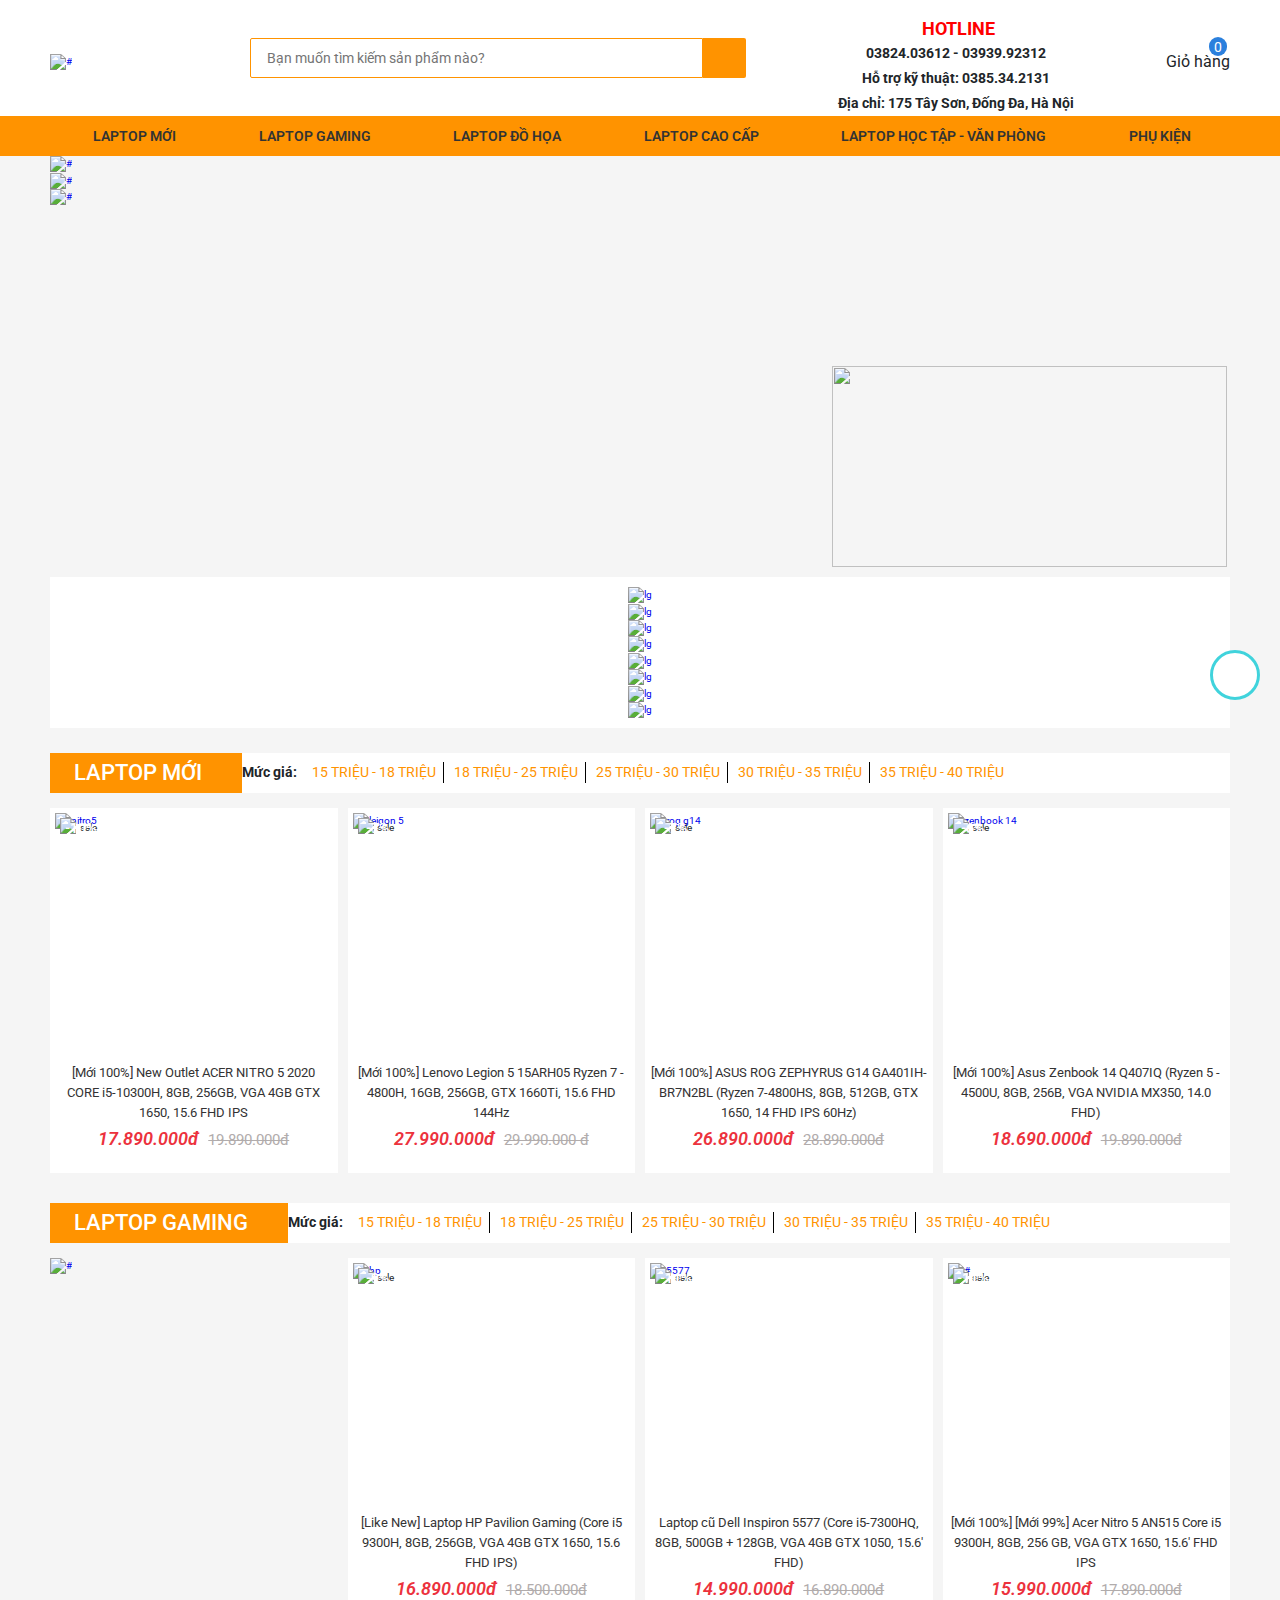
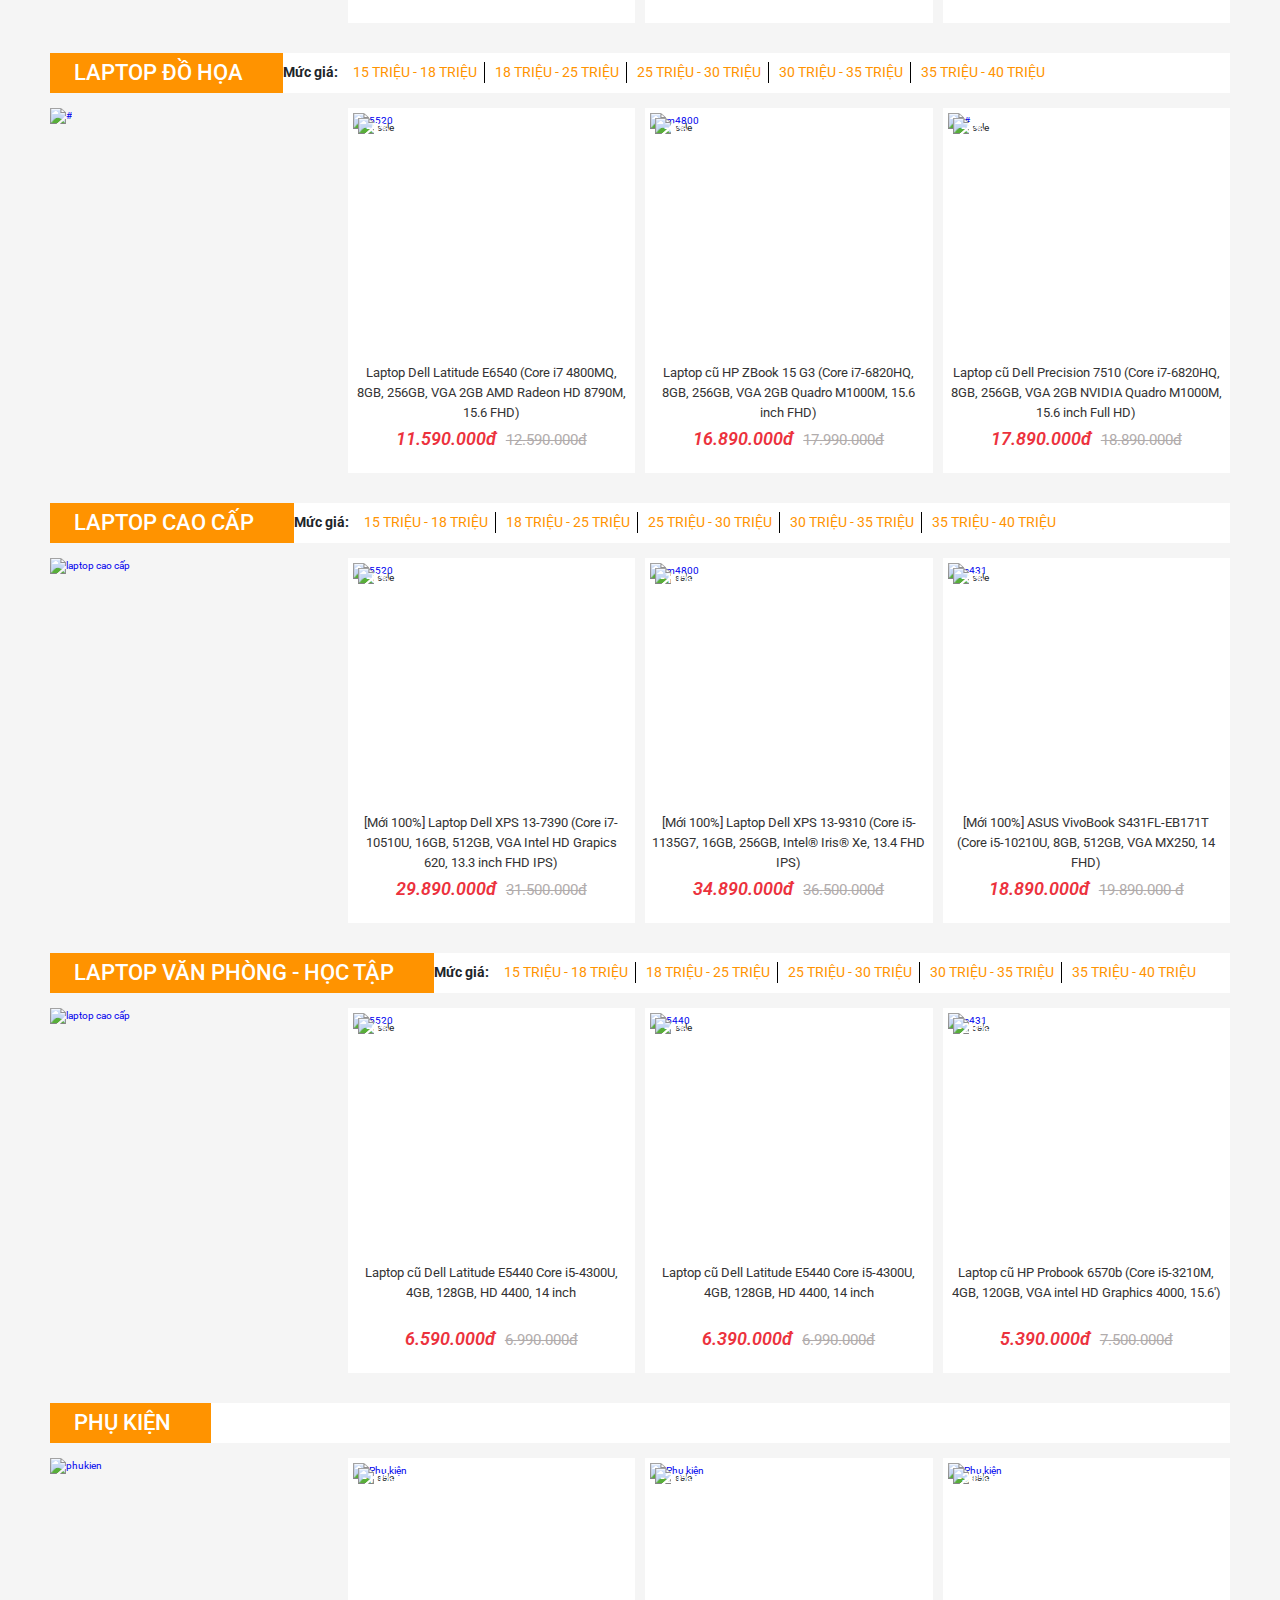
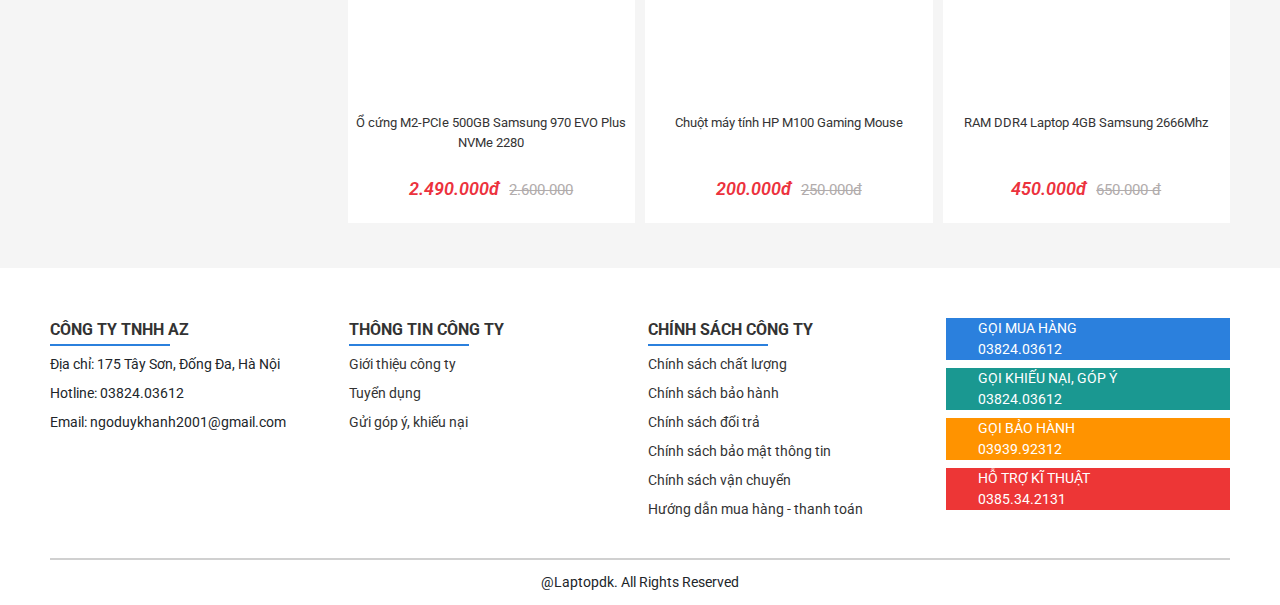
==== commit 2b57fd64: "create cart, complete remove product, complete changed quantity" ====
--- a/index.html
+++ b/index.html
@@ -5,7 +5,7 @@
     <meta charset="UTF-8">
     <meta http-equiv="X-UA-Compatible" content="IE=edge">
     <meta name="viewport" content="width=device-width, initial-scale=1.0">
-    <title>LaptopDK - Laptop mới, Laptop cũ</title>
+    <title>LaptopAz - Laptop mới, Laptop cũ</title>
     <link rel="preconnect" href="https://fonts.gstatic.com">
     <link href="https://fonts.googleapis.com/css2?family=Roboto:wght@100;300;400;500;700&display=swap" rel="stylesheet">
     <link rel="stylesheet" href="https://cdnjs.cloudflare.com/ajax/libs/normalize/8.0.1/normalize.min.css">
@@ -29,7 +29,7 @@
             <div class="container">
                 <div class="header-start">
                     <div class="header-logo">
-                        <a href="#"><img class="logo-img" src="assets/imgs/logo/logo2_ps.png" alt="#"></a>
+                        <a href="#"><img class="logo-img" src="assets/imgs/logo/logo_laptopaz.jpg" alt="#"></a>
                     </div>
                     <div class="header-search">
                         <input type="text" class="search-input border-rd" placeholder="Bạn muốn tìm kiếm sản phẩm nào?">
@@ -315,7 +315,7 @@
                                     allowfullscreen></iframe>
                             </div>
                             <div class="banner-img">
-                                <a href="#"><img width="395px" height="201px" src="/assets/imgs/banner/feedback.png"
+                                <a href="#"><img width="395px" height="201px" src="assets/imgs/banner/feedback.png"
                                         alt=""></a>
                             </div>
                         </div>
@@ -323,7 +323,51 @@
                 </div>
             </div>
             <div class="container">
-
+                <div class="slide-logos owl-carousel owl-theme">
+                    <div class="item">
+                        <a href="#">
+                            <img src="assets/imgs/banner/lg.png" alt="lg">
+                        </a>
+                    </div>
+                    <div class="item">
+                        <a href="#">
+                            <img src="assets/imgs/banner/asus.png" alt="lg">
+                        </a>
+                    </div>
+                    <div class="item">
+                        <a href="#">
+                            <img src="assets/imgs/banner/dell.png" alt="lg">
+                        </a>
+                    </div>
+                    <div class="item">
+                        <a href="#">
+                            <img src="assets/imgs/banner/acer.png" alt="lg">
+                        </a>
+                    </div>
+                    <div class="item">
+                        <a href="#">
+                            <img src="assets/imgs/banner/macbook.png" alt="lg">
+                        </a>
+                    </div>
+                    <div class="item">
+                        <a href="#">
+                            <img src="assets/imgs/banner/msi.png" alt="lg">
+                        </a>
+                    </div>
+                    <div class="item">
+                        <a href="#">
+                            <img src="assets/imgs/banner/lenovo.png" alt="lg">
+                        </a>
+                    </div>
+                    <div class="item">
+                        <a href="#">
+                            <img src="assets/imgs/banner/thinkpad.png" alt="lg">
+                        </a>
+                    </div>
+                </div>
+            </div>
+
+            <div class="container">
                 <!-- begin: Laptop mới -->
                 <div class="row">
                     <div class="container-product">
@@ -359,13 +403,13 @@
 
                             </div>
                         </div>
-                        <div class="product-list d-flex">
+                        <div class="product-list product-carousels d-flex">
                             <div class="col-xl-3 col-lg-3">
                                 <div class="product-item">
                                     <div class="item-img">
                                         <a href="product.html" class="">
-                                            <img class="item-img" src="assets/imgs/product/Laptop Mới/nitro5.png"
-                                                alt="nitro5">
+                                            <img class="item-img"
+                                                src="assets/imgs/product/Laptop_new/nitro5_2020_new.png" alt="nitro5">
                                         </a>
                                     </div>
                                     <div class="item-info">
@@ -393,36 +437,35 @@
                                 <div class="product-item">
                                     <div class="item-img">
                                         <a href="#" class="">
-                                            <img class="item-img"
-                                                src="assets/imgs/product/Laptop Mới/lenovo-ideapad-gaming3.jpg"
+                                            <img class="item-img" src="assets/imgs/product/Laptop_new/leigon5_new.png"
                                                 alt="leigon 5">
                                         </a>
                                     </div>
                                     <div class="item-info">
                                         <a href="#" class="item-name text-color">
-                                            [Mới 100%] Lenovo Ideapad Gaming 3 15IMH05 (Core i5-10300H, 8GB, 256GB, GTX
-                                            1650 4GB, 15.6 FHD 120Hz)
-                                        </a>
-                                        <div class="item-price">
-                                            <span class="price-pre">
-                                                18.890.000đ
-                                            </span>
-                                            <span class="price-old">
-                                                19.890.000 đ
-                                            </span>
-                                        </div>
-                                        <div class="item-sales">
-                                            <img src="assets/imgs/sales.png" alt="sale" class="sale-img">
-                                            <span class="sale-off">-5%</span>
-                                        </div>
-                                    </div>
-                                </div>
-                            </div>
-                            <div class="col-xl-3 col-lg-3">
-                                <div class="product-item">
-                                    <div class="item-img">
-                                        <a href="#" class="">
-                                            <img class="item-img" src="assets/imgs/product/Laptop Mới/rog_g14.png"
+                                            [Mới 100%] Lenovo Legion 5 15ARH05 Ryzen 7 - 4800H, 16GB, 256GB, GTX 1660Ti,
+                                            15.6 FHD 144Hz
+                                        </a>
+                                        <div class="item-price">
+                                            <span class="price-pre">
+                                                27.990.000đ
+                                            </span>
+                                            <span class="price-old">
+                                                29.990.000 đ
+                                            </span>
+                                        </div>
+                                        <div class="item-sales">
+                                            <img src="assets/imgs/sales.png" alt="sale" class="sale-img">
+                                            <span class="sale-off">-7%</span>
+                                        </div>
+                                    </div>
+                                </div>
+                            </div>
+                            <div class="col-xl-3 col-lg-3">
+                                <div class="product-item">
+                                    <div class="item-img">
+                                        <a href="#" class="">
+                                            <img class="item-img" src="assets/imgs/product/Laptop_new/rog_new.png"
                                                 alt="rog g14">
                                         </a>
                                     </div>
@@ -451,8 +494,7 @@
                                 <div class="product-item">
                                     <div class="item-img">
                                         <a href="#" class="">
-                                            <img class="item-img"
-                                                src="assets/imgs/product/Laptop Mới/asus_zenbook14.png"
+                                            <img class="item-img" src="assets/imgs/product/Laptop_new/zenbook_new.png"
                                                 alt="zenbook 14">
                                         </a>
                                     </div>
@@ -526,8 +568,8 @@
                                 <div class="product-item">
                                     <div class="item-img">
                                         <a href="#" class="">
-                                            <img class="item-img" src="assets/imgs/product/Laptop Gaming/hp-pavilion15"
-                                                alt="hp">
+                                            <img class="item-img"
+                                                src="assets/imgs/product/Laptop_gaming/pavilion_new.png" alt="hp">
                                         </a>
                                     </div>
                                     <div class="item-info">
@@ -554,7 +596,7 @@
                                 <div class="product-item">
                                     <div class="item-img">
                                         <a href="#" class="">
-                                            <img class="item-img" src="assets/imgs/product/Laptop Gaming/dell-5577.png"
+                                            <img class="item-img" src="assets/imgs/product/Laptop_gaming/5577_99.png"
                                                 alt="5577">
                                         </a>
                                     </div>
@@ -584,7 +626,7 @@
                                     <div class="item-img">
                                         <a href="#" class="">
                                             <img class="item-img"
-                                                src="assets/imgs/product/Laptop Gaming/acer-nitro5.png" alt="#">
+                                                src="assets/imgs/product/Laptop_gaming/nitro2019_99.png" alt="#">
                                         </a>
                                     </div>
                                     <div class="item-info">
@@ -657,56 +699,26 @@
                                 <div class="product-item">
                                     <div class="item-img">
                                         <a href="#" class="">
-                                            <img class="item-img" src="assets/imgs/product/Laptop Đồ hoạ/dell-5520.png"
+                                            <img class="item-img" src="assets/imgs/product/Laptop_do_hoa/e6540.png"
                                                 alt="5520">
                                         </a>
                                     </div>
                                     <div class="item-info">
                                         <a href="#" class="item-name text-color">
-                                            [Mới 99%] Dell Precision 5520 (Core i7-7820HQ, 16GB, 512GB, VGA NVIDIA
-                                            Quadro
-                                            M1200, 15.6 Inch 4K Nhập USA
-                                        </a>
-                                        <div class="item-price">
-                                            <span class="price-pre">
-                                                27.390.000đ
-                                            </span>
-                                            <span class="price-old">
-                                                36.500.000đ
-                                            </span>
-                                        </div>
-                                        <div class="item-sales">
-                                            <img src="assets/imgs/sales.png" alt="sale" class="sale-img">
-                                            <span class="sale-off">-25%</span>
-                                        </div>
-                                    </div>
-                                </div>
-                            </div>
-                            <div class="col-xl-3 col-lg-3">
-                                <div class="product-item">
-                                    <div class="item-img">
-                                        <a href="#" class="">
-                                            <img class="item-img" src="assets/imgs/product/Laptop Đồ hoạ/dell-9550.png"
-                                                alt="m4800">
-                                        </a>
-                                    </div>
-                                    <div class="item-info">
-                                        <a href="#" class="item-name text-color">
-                                            Laptop Dell XPS 9550 (Core i5-6300HQ, 8GB, 256GB, VGA NVIDIA GTX 960M, 15.6
-                                            inch
-                                            FHD IPS)
-                                        </a>
-                                        <div class="item-price">
-                                            <span class="price-pre">
-                                                19.890.000đ
-                                            </span>
-                                            <span class="price-old">
-                                                23.890.000 đ
-                                            </span>
-                                        </div>
-                                        <div class="item-sales">
-                                            <img src="assets/imgs/sales.png" alt="sale" class="sale-img">
-                                            <span class="sale-off">-17%</span>
+                                            Laptop Dell Latitude E6540 (Core i7 4800MQ, 8GB, 256GB, VGA 2GB AMD Radeon
+                                            HD 8790M, 15.6 FHD)
+                                        </a>
+                                        <div class="item-price">
+                                            <span class="price-pre">
+                                                11.590.000đ
+                                            </span>
+                                            <span class="price-old">
+                                                12.590.000đ
+                                            </span>
+                                        </div>
+                                        <div class="item-sales">
+                                            <img src="assets/imgs/sales.png" alt="sale" class="sale-img">
+                                            <span class="sale-off">-5%</span>
                                         </div>
                                     </div>
                                 </div>
@@ -716,14 +728,41 @@
                                     <div class="item-img">
                                         <a href="#" class="">
                                             <img class="item-img"
-                                                src="assets/imgs/product/Laptop Đồ hoạ/dell-pre-7510.png" alt="#">
+                                                src="assets/imgs/product/Laptop_do_hoa/zbook15_g3_old.png" alt="m4800">
+                                        </a>
+                                    </div>
+                                    <div class="item-info">
+                                        <a href="#" class="item-name text-color">
+                                            Laptop cũ HP ZBook 15 G3 (Core i7-6820HQ, 8GB, 256GB, VGA 2GB Quadro M1000M,
+                                            15.6 inch FHD)
+                                        </a>
+                                        <div class="item-price">
+                                            <span class="price-pre">
+                                                16.890.000đ
+                                            </span>
+                                            <span class="price-old">
+                                                17.990.000đ
+                                            </span>
+                                        </div>
+                                        <div class="item-sales">
+                                            <img src="assets/imgs/sales.png" alt="sale" class="sale-img">
+                                            <span class="sale-off">-6%</span>
+                                        </div>
+                                    </div>
+                                </div>
+                            </div>
+                            <div class="col-xl-3 col-lg-3">
+                                <div class="product-item">
+                                    <div class="item-img">
+                                        <a href="#" class="">
+                                            <img class="item-img" src="assets/imgs/product/Laptop_do_hoa/7510_old.png"
+                                                alt="#">
                                         </a>
                                     </div>
                                     <div class="item-info">
                                         <a href="#" class="item-name text-color">
                                             Laptop cũ Dell Precision 7510 (Core i7-6820HQ, 8GB, 256GB, VGA 2GB NVIDIA
-                                            Quadro
-                                            M1000M, 15.6 inch Full HD)
+                                            Quadro M1000M, 15.6 inch Full HD)
                                         </a>
                                         <div class="item-price">
                                             <span class="price-pre">
@@ -791,7 +830,7 @@
                                     <div class="item-img">
                                         <a href="#" class="">
                                             <img class="item-img"
-                                                src="assets/imgs/product/Laptop cao cấp/xps-13-7390.png" alt="5520">
+                                                src="assets/imgs/product/Laptop_cao_cap/xps-13-7390.png" alt="5520">
                                         </a>
                                     </div>
                                     <div class="item-info">
@@ -819,7 +858,7 @@
                                 <div class="product-item">
                                     <div class="item-img">
                                         <a href="#" class="">
-                                            <img class="item-img" src="assets/imgs/product/Laptop cao cấp/xps-9310.png"
+                                            <img class="item-img" src="assets/imgs/product/Laptop_cao_cap/xps-9310.png"
                                                 alt="m4800">
                                         </a>
                                     </div>
@@ -848,7 +887,7 @@
                                 <div class="product-item">
                                     <div class="item-img">
                                         <a href="#" class="">
-                                            <img class="item-img" src="assets/imgs/product/Laptop cao cấp/asus-s431.png"
+                                            <img class="item-img" src="assets/imgs/product/Laptop_cao_cap/asus-s431.png"
                                                 alt="s431">
                                         </a>
                                     </div>
@@ -922,35 +961,8 @@
                                 <div class="product-item">
                                     <div class="item-img">
                                         <a href="#" class="">
-                                            <img class="item-img"
-                                                src="assets/imgs/product/Laptop Văn phòng/asus-x507uf.jpg" alt="5520">
-                                        </a>
-                                    </div>
-                                    <div class="item-info">
-                                        <a href="#" class="item-name text-color">
-                                            [Mới 99%]Asus X507UF-EJ078T (Core i5-8250U, 4GB, 128GB, VGA MX130, 15.6 FHD)
-                                        </a>
-                                        <div class="item-price">
-                                            <span class="price-pre">
-                                                10.890.000đ
-                                            </span>
-                                            <span class="price-old">
-                                                12.000.000đ
-                                            </span>
-                                        </div>
-                                        <div class="item-sales">
-                                            <img src="assets/imgs/sales.png" alt="sale" class="sale-img">
-                                            <span class="sale-off">-5%</span>
-                                        </div>
-                                    </div>
-                                </div>
-                            </div>
-                            <div class="col-xl-3 col-lg-3">
-                                <div class="product-item">
-                                    <div class="item-img">
-                                        <a href="#" class="">
-                                            <img class="item-img"
-                                                src="assets/imgs/product/Laptop Văn phòng/dell-e5440.png" alt="5440">
+                                            <img class="item-img" src="assets/imgs/product/Laptop_van_phong/5440.png"
+                                                alt="5520">
                                         </a>
                                     </div>
                                     <div class="item-info">
@@ -959,6 +971,33 @@
                                         </a>
                                         <div class="item-price">
                                             <span class="price-pre">
+                                                6.590.000đ
+                                            </span>
+                                            <span class="price-old">
+                                                6.990.000đ
+                                            </span>
+                                        </div>
+                                        <div class="item-sales">
+                                            <img src="assets/imgs/sales.png" alt="sale" class="sale-img">
+                                            <span class="sale-off">-6%</span>
+                                        </div>
+                                    </div>
+                                </div>
+                            </div>
+                            <div class="col-xl-3 col-lg-3">
+                                <div class="product-item">
+                                    <div class="item-img">
+                                        <a href="#" class="">
+                                            <img class="item-img" src="assets/imgs/product/Laptop_van_phong/5440.png"
+                                                alt="5440">
+                                        </a>
+                                    </div>
+                                    <div class="item-info">
+                                        <a href="#" class="item-name text-color">
+                                            Laptop cũ Dell Latitude E5440 Core i5-4300U, 4GB, 128GB, HD 4400, 14 inch
+                                        </a>
+                                        <div class="item-price">
+                                            <span class="price-pre">
                                                 6.390.000đ
                                             </span>
                                             <span class="price-old">
@@ -976,8 +1015,8 @@
                                 <div class="product-item">
                                     <div class="item-img">
                                         <a href="#" class="">
-                                            <img class="item-img"
-                                                src="assets/imgs/product/Laptop Văn phòng/hp-6670b.png" alt="s431">
+                                            <img class="item-img" src="assets/imgs/product/Laptop_van_phong/6570b.png"
+                                                alt="s431">
                                         </a>
                                     </div>
                                     <div class="item-info">
@@ -1032,7 +1071,7 @@
                                 <div class="product-item">
                                     <div class="item-img">
                                         <a href="#" class="">
-                                            <img class="item-img" src="assets/imgs/product/phụ kiện/m2-500gb-nvme.png"
+                                            <img class="item-img" src="assets/imgs/product/phu_kien/m2-500gb-nvme.png"
                                                 alt="Phụ kiện">
                                         </a>
                                     </div>
@@ -1059,7 +1098,7 @@
                                 <div class="product-item">
                                     <div class="item-img">
                                         <a href="#" class="">
-                                            <img class="item-img" src="assets/imgs/product/phụ kiện/chuột-hp-m100.png"
+                                            <img class="item-img" src="assets/imgs/product/phu_kien/chuột-hp-m100.png"
                                                 alt="Phụ kiện">
                                         </a>
                                     </div>
@@ -1086,7 +1125,7 @@
                                 <div class="product-item">
                                     <div class="item-img">
                                         <a href="#" class="">
-                                            <img class="item-img" src="assets/imgs/product/phụ kiện/ram-4b-ddr4.png"
+                                            <img class="item-img" src="assets/imgs/product/phu_kien/ram-4b-ddr4.png"
                                                 alt="Phụ kiện">
                                         </a>
                                     </div>
@@ -1125,7 +1164,7 @@
                         <div class="col-xl-3 col-lg-3">
                             <div class="footer-info ">
                                 <div class="infor-content border-content text-color text-uppercase font-16 fw-bold">
-                                    Công ty TNHH Duy Khánh
+                                    Công ty TNHH AZ
                                 </div>
                                 <div class="infor-content font-14 ">
                                     Địa chỉ: 175 Tây Sơn, Đống Đa, Hà Nội
--- a/assets/CSS/style.css
+++ b/assets/CSS/style.css
@@ -282,23 +282,9 @@
 
 /* begin: slider */
 
-/* .slides-shows{
-    overflow: hidden;
-    margin: 0 auto;
-} */
-
-/* .slides-wrapper{
-    animation: slide 14s ease infinite;
-} */
-
-/* slide */
-
 .slides{
     width: 100%;
-    
-}
-
-
+}
 
 .slides-show{
     width: 780px;
@@ -327,6 +313,60 @@
 
 .banner-video{
     margin-bottom: 5px;
+}
+
+/* slides logos */
+.slide-logos{
+    background-color: #fff;
+    padding: 10px 40px;
+    margin-top: 10px;
+    position: relative;
+    align-items: center;
+    text-align: center;
+    
+}
+
+.slide-logos .owl-carousel{
+    position: relative;
+}
+
+.slide-logos a{
+    display: block;
+}
+
+.slide-logos a img{
+    width: auto !important;
+    margin: auto;
+    max-width:100%;
+    transition: 0.8s;
+    transform: scale(1);
+}
+
+.slide-logos a img:hover{
+    transform: scale(0.8);
+}
+
+/* custom nav slides logos */
+
+.slide-logos .owl-nav{
+    margin: 0 !important;
+}
+
+.slide-logos .owl-nav button{
+    position: absolute;
+    color: #ccc;
+    top: -18%;
+}
+.slide-logos .owl-nav button span{
+    color: #ccc;
+    font-size: 50px;
+}
+.slide-logos .owl-nav .owl-prev{
+    left: 0;
+}
+
+.slide-logos .owl-nav .owl-next{
+    right: 0;
 }
 
 /* Begin: Product */
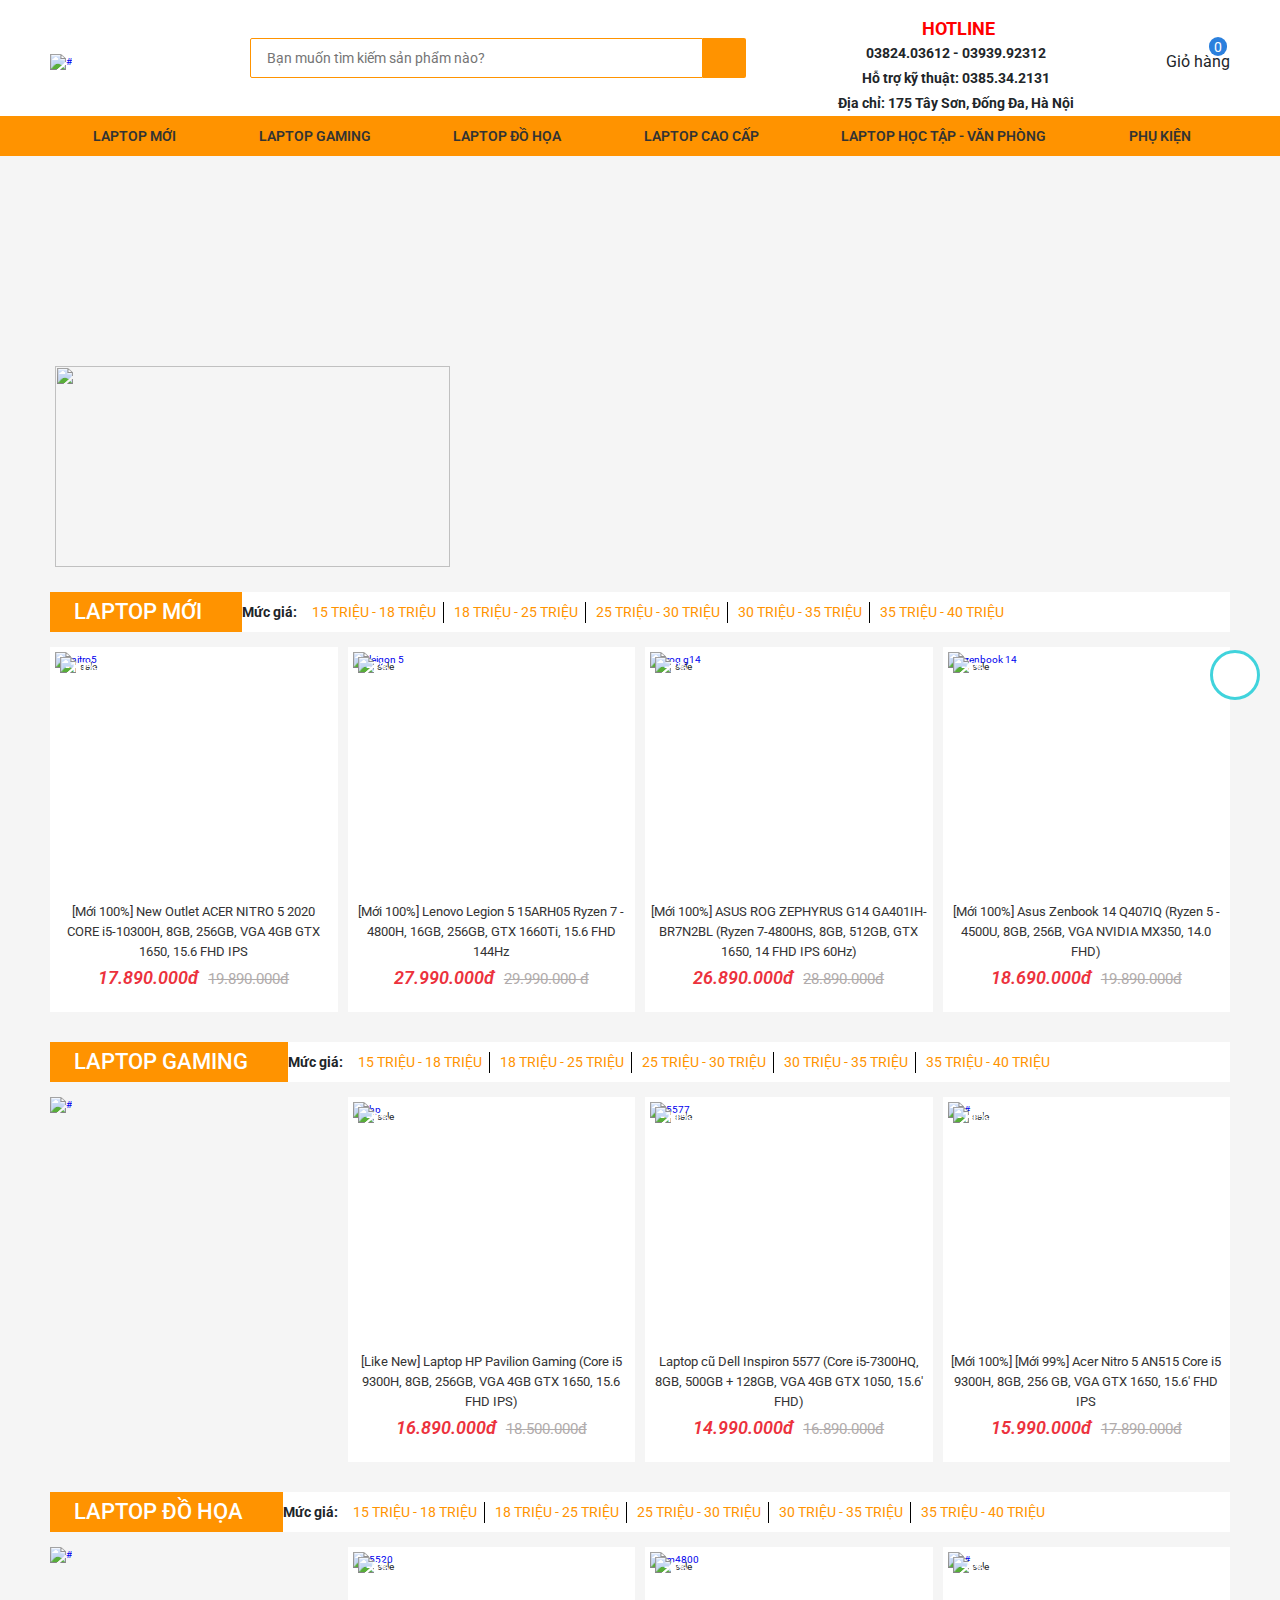
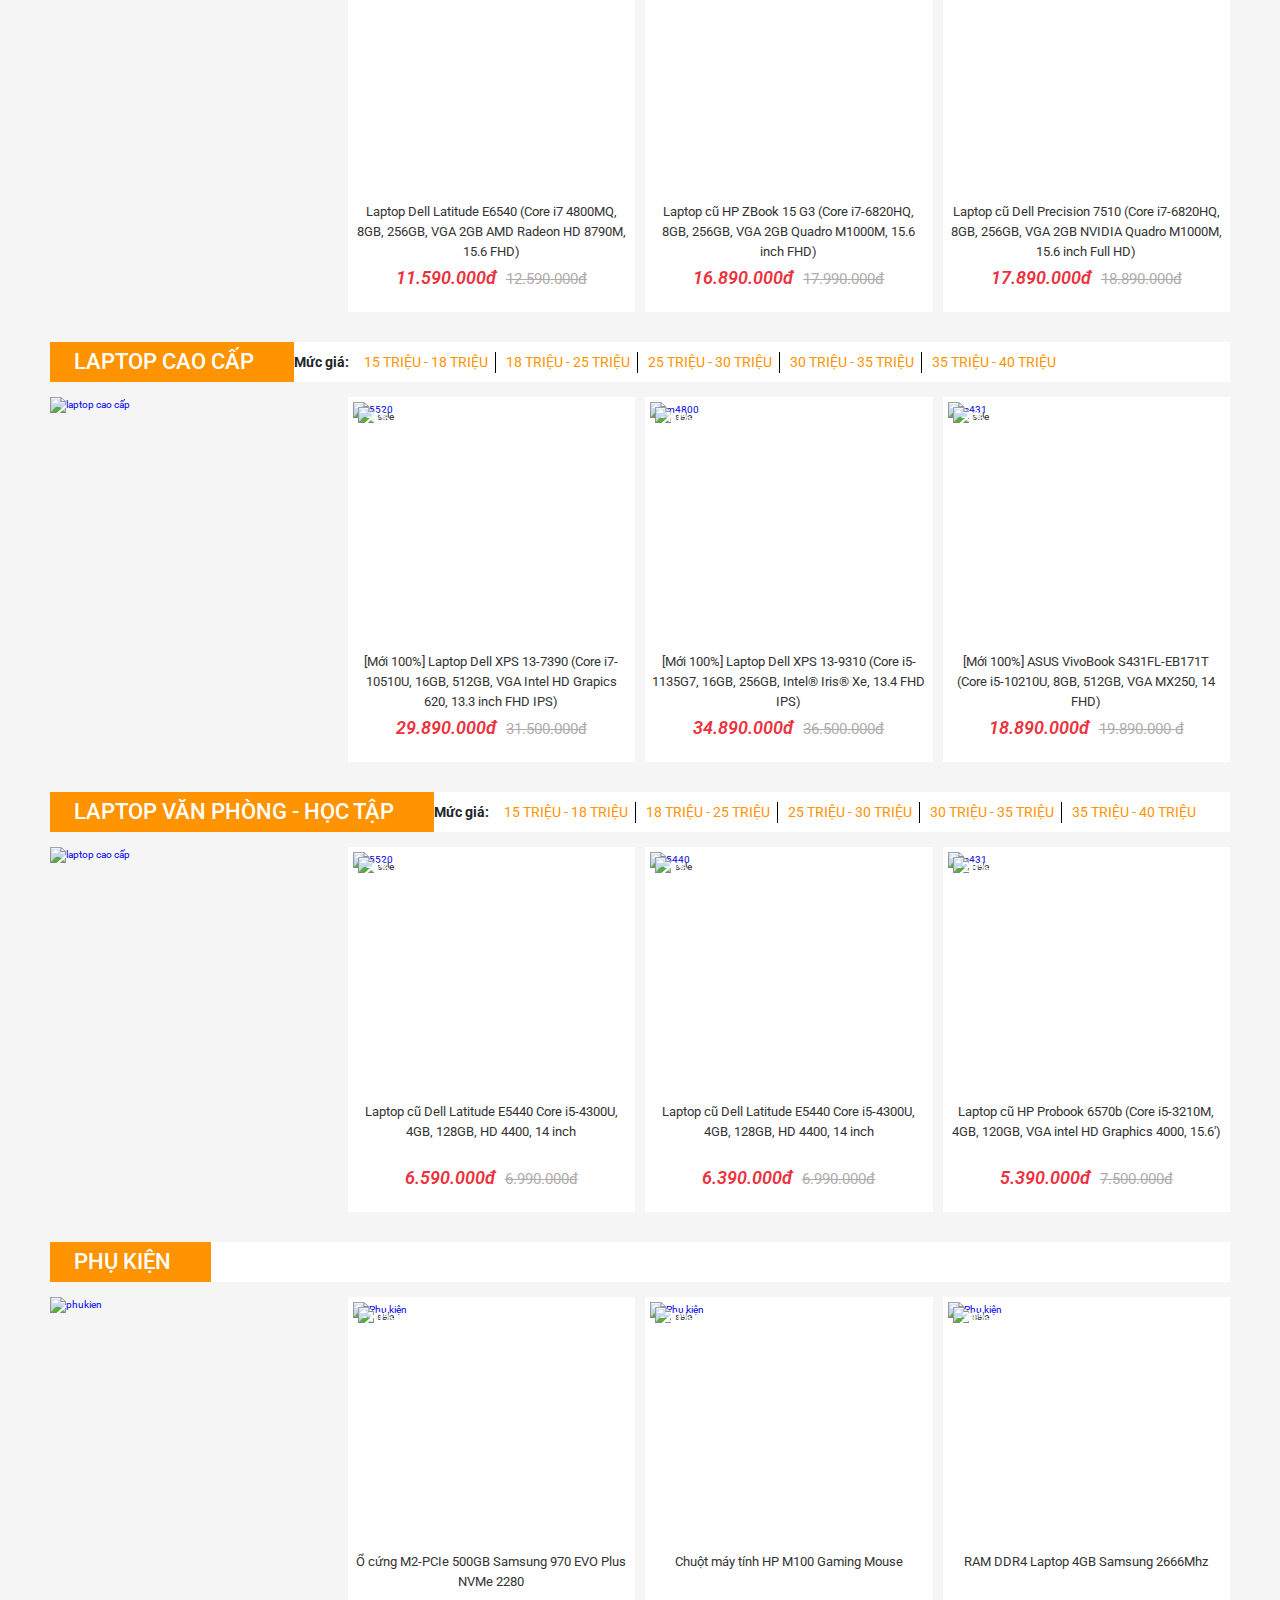
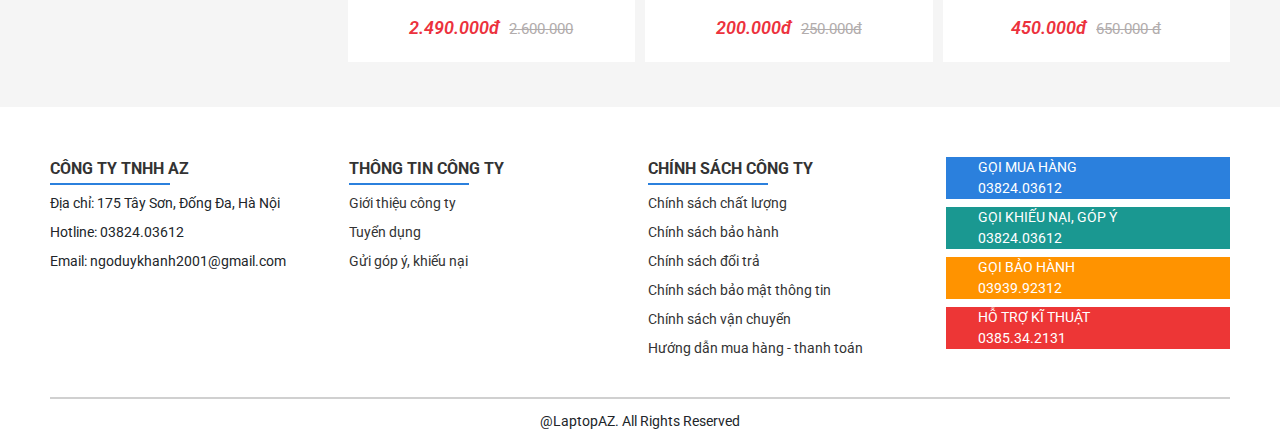
==== commit 196cb1d0: "fix bug" ====
--- a/index.html
+++ b/index.html
@@ -6,25 +6,25 @@
     <meta http-equiv="X-UA-Compatible" content="IE=edge">
     <meta name="viewport" content="width=device-width, initial-scale=1.0">
     <title>LaptopAz - Laptop mới, Laptop cũ</title>
+    <link rel="shortcut icon" href="assets/imgs/title/favicon.jpg">
     <link rel="preconnect" href="https://fonts.gstatic.com">
     <link href="https://fonts.googleapis.com/css2?family=Roboto:wght@100;300;400;500;700&display=swap" rel="stylesheet">
     <link rel="stylesheet" href="https://cdnjs.cloudflare.com/ajax/libs/normalize/8.0.1/normalize.min.css">
+    <link rel="stylesheet" href="assets/fonts/fontawesome-free-5.15.2-web/css/all.min.css">
+    <link rel="stylesheet" href="assets/CSS/css-bootstrap/bootstrap.min.css">
+    <!-- <link rel="stylesheet" href="assets/lb/owlcarousel/assets/owl.carousel.min.css"> -->
+    <!-- <link rel="stylesheet" href="assets/lb/owlcarousel/assets/owl.theme.default.css"> -->
+    <link rel="stylesheet" href="https://cdnjs.cloudflare.com/ajax/libs/OwlCarousel2/2.3.4/assets/owl.carousel.min.css" integrity="sha512-tS3S5qG0BlhnQROyJXvNjeEM4UpMXHrQfTGmbQ1gKmelCxlSEBUaxhRBj/EFTzpbP4RVSrpEikbmdJobCvhE3g==" crossorigin="anonymous" referrerpolicy="no-referrer" />
+    <link rel="stylesheet" href="https://cdnjs.cloudflare.com/ajax/libs/OwlCarousel2/2.3.4/assets/owl.theme.default.min.css" integrity="sha512-sMXtMNL1zRzolHYKEujM2AqCLUR9F2C4/05cdbxjjLSRvMQIciEPCQZo++nk7go3BtSuK9kfa/s+a4f4i5pLkw==" crossorigin="anonymous" referrerpolicy="no-referrer" />
     <link rel="stylesheet" href="assets/CSS/base.css">
     <link rel="stylesheet" href="assets/CSS/style.css">
-    <link rel="stylesheet" href="assets/fonts/fontawesome-free-5.15.2-web/css/all.min.css">
-    <link rel="stylesheet" href="assets/CSS/css-bootstrap/bootstrap.min.css">
-    <link rel="stylesheet" href="assets/lb/owlcarousel/assets/owl.carousel.min.css">
-    <link rel="stylesheet" href="assets/lb/owlcarousel/assets/owl.theme.default.css">
-    <script src="assets/JS/jquery-3.6.0.min.js"></script>
-    <script src="assets/JS/main.js"></script>
-    <script src="assets/JS/slides.js"></script>
-    <script src="assets/lb/owlcarousel/owl.carousel.min.js"></script>
-    <script src="https://unpkg.com/ionicons@5.4.0/dist/ionicons.js"></script>
+    <link rel="stylesheet" href="assets/CSS/cart.css">
+    
 </head>
 
 <body>
     <div id="main">
-        <!-- begin: header -->
+        <!-- --------------------- begin: header -------------------- -->
         <header id="header">
             <div class="container">
                 <div class="header-start">
@@ -46,10 +46,10 @@
                         <p class="contact-content font-14 m-0">Hỗ trợ kỹ thuật: 0385.34.2131</p>
                         <p class="contact-content font-14 m-0">Địa chỉ: 175 Tây Sơn, Đống Đa, Hà Nội</p>
                     </div>
-                    <div class="header-carts d-flex flex-col">
-                        <i class="carts-icon fas fa-shopping-cart"></i>
-                        <a class="carts-content font-16 hover-content">Giỏ hàng</a>
-                        <span class="carts-number font-14">0</span>
+                    <div class="header-cart d-flex flex-col">
+                        <i class="cart-icon fas fa-shopping-cart"></i>
+                        <a class="cart-content font-16 hover-content">Giỏ hàng</a>
+                        <span class="cart-number font-14">0</span>
                     </div>
                 </div>
             </div>
@@ -284,8 +284,141 @@
                 </div>
             </div>
         </header>
-
-        <!-- begin main-container -->
+        <!-- end: header -->
+
+        <!-- ---------------------- begin: modal cart -------------------------------- -->
+        <div id="modal" class="modal">
+            <section class="content-section">
+                <ul class="nav nav-tabs" id="myTab" role="tablist">
+                    <li class="nav-item font-16" role="presentation">
+                        <button class="nav-link active" id="home-tab" data-bs-toggle="tab" data-bs-target="#home"
+                            type="button" role="tab" aria-controls="home" aria-selected="true">Cart</button>
+                    </li>
+                    <li class="nav-item font-16" role="presentation">
+                        <button class="nav-link" id="profile-tab" data-bs-toggle="tab" data-bs-target="#profile"
+                            type="button" role="tab" aria-controls="profile" aria-selected="false">Profile</button>
+                    </li>
+                    <button type="button" class="btn-close" aria-label="Close"></button>
+                </ul>
+                <div class="tab-content" id="myTabContent">
+                    <div class="tab-pane fade show active" id="home" role="tabpanel" aria-labelledby="home-tab">
+                        <div class="have-items cart-active">
+                            <div class="cart-row">
+                                <span class="cart-item cart-header cart-column mt-0">Tên sản phẩm</span>
+                                <span class="cart-price cart-header cart-column mt-0">Giá</span>
+                                <span class="cart-quantity cart-header cart-column mt-0">Số lượng</span>
+                            </div>
+                            <div class="cart-items">
+                                <!-- <div class="cart-row">
+                                    <div class="cart-item cart-column">
+                                        <img class="cart-item-image" src="assets/imgs/nitro-5/img7.jpg">
+                                        <span class="cart-item-title">[Mới 100%] New Outlet ACER NITRO 5 2020 CORE
+                                            i5-10300H,
+                                            8GB, 256GB, VGA 4GB GTX 1650, 15.6 FHD IPS</span>
+                                    </div>
+                                    <span class="cart-price cart-column">18.890.000Đ</span>
+                                    <div class="cart-quantity cart-column">
+                                        <input class="cart-quantity-input" type="number" value="1">
+                                        <button class="btn btn-danger btn-remove" type="button">REMOVE</button>
+                                    </div>
+                                </div> -->
+                                <!-- <div class="cart-row">
+                                    <div class="cart-item cart-column">
+                                        <img class="cart-item-image" src="Images/Album 3.png" width="100" height="100">
+                                        <span class="cart-item-title">Album 3</span>
+                                    </div>
+                                    <span class="cart-price cart-column">2.000.000Đ</span>
+                                    <div class="cart-quantity cart-column">
+                                        <input class="cart-quantity-input" type="number" value="1">
+                                        <button class="btn btn-danger" type="button">REMOVE</button>
+                                    </div>
+                                </div> -->
+                            </div>
+                            <div class="cart-total">
+                                <strong class="cart-total-title">Tổng tiền</strong>
+                                <span class="cart-total-price">17.890.000Đ</span>
+                            </div>
+                            <div class="btns-cart d-flex">
+                                <button id="nxt" class="btn btn-primary btn-cart btn-cart-next" type="button">
+                                    Tiếp theo</button>
+    
+                            </div>
+                        </div>
+                        <div class="no-item">
+                            Bạn hiện không có sản phẩm nào trong giỏ hàng
+                        </div>
+                    </div>
+                    <div class="tab-pane fade" id="profile" role="tabpanel" aria-labelledby="profile-tab">
+                        <div class="cart-form">
+                            <div class="cart-title">1.Thông tin khác hàng</div>
+                            <div class="form-vocative d-flex">
+                                <div class="radio">
+                                    <input type="radio" id="radio-btn1" name="vocative">
+                                    <label for="radio-btn1">Anh</label>
+                                </div>
+                                <div class="radio">
+                                    <input type="radio" name="vocative" id="radio-btn2">
+                                    <label for="radio-btn2">Chị</label>
+                                </div>
+                            </div>
+                            <div class="form-info">
+                                <div class="box-input">
+                                    <span class="title">Họ tên</span>
+                                    <input type="text" required placeholder="Nhập họ và tên" class="name">
+                                </div>
+                                <div class="box-input">
+                                    <span class="title">Số điện thoại</span>
+                                    <input type="text" required placeholder="Số điện thoại" class="phone">
+                                </div>
+                                <div class="box-input">
+                                    <span class="title">Email</span>
+                                    <input type="email" required placeholder="Nhập Email" class="email">
+                                </div>
+                                <div class="box-input">
+                                    <span class="title">Địa chỉ</span>
+                                    <input type="text" required placeholder="Nhập địa chỉ" class="address">
+                                </div>
+                            </div>
+                        </div>
+                        <div class="cart-form">
+                            <div class="cart-title pb-3">2.Ghi chú cho đơn hàng</div>
+                            <textarea class="cart-note" placeholder="Ghi chú yêu cầu"></textarea>
+                        </div>
+                        <div class="cart-form">
+                            <div class="cart-title pb-3">
+                                3. Hình thức thanh toán
+                            </div>
+                            <div class="cart-pay font-16">
+                                <div class="radio">
+                                    <input type="radio" id="pay1" name="vocative" checked>
+                                    <label for="pay1">Thanh toán tại cửa hàng</label>
+                                </div>
+                                <div class="radio">
+                                    <input type="radio" name="vocative" id="pay2">
+                                    <label for="pay2">Thanh toán khi nhận hàng (COD)</label>
+                                </div>
+                                <div class="radio">
+                                    <input type="radio" name="vocative" id="pay3">
+                                    <label for="pay3">Thanh toán trực tuyến bằng thẻ ATM, IB, QRCode qua Alepay</label>
+                                </div>
+                                <div class="radio">
+                                    <input type="radio" name="vocative" id="pay4">
+                                    <label for="pay4">Thanh toán trả góp online</label>
+                                </div>
+                            </div>
+                        </div>
+                        <div class="d-flex">
+                            <button id="prv" class="btn btn-primary btn-cart btn-cart-prev" type="button">Quay
+                                lại</button>
+                            <button class="btn btn-danger btn-cart btn-purchase" type="button">Mua hàng</button>
+                        </div>
+                    </div>
+                </div>
+            </section>
+            
+        </div>
+
+        <!-- -------------------- begin main-container -------------------- -->
         <div id="main-container">
             <div class="container">
                 <div class="row">
@@ -306,6 +439,16 @@
                                     <img src="./assets/imgs/slider/slider_leigon.jpg" alt="#">
                                 </a>
                             </div>
+                            <div class="item slides-img">
+                                <a href="#" class="img-wrapper">
+                                    <img src="./assets/imgs/slider/31_Jan8e7276c8ba31fc1ed7c1676ff701a365.png" alt="#">
+                                </a>
+                            </div>
+                            <div class="item slides-img">
+                                <a href="#" class="img-wrapper">
+                                    <img src="./assets/imgs/slider/30_Jan706d314d1fb9aa646d546ecca9b36485.jpg" alt="#">
+                                </a>
+                            </div>
                         </div>
                         <div class="slides-banner d-flex">
                             <div class="banner-video">
@@ -372,7 +515,6 @@
                 <div class="row">
                     <div class="container-product">
                         <!-- LAPTOP MỚI -->
-
                         <div class="product-nav d-flex">
                             <div class="product-title">
                                 <div class="title-content text-uppercase">
@@ -408,7 +550,7 @@
                                 <div class="product-item">
                                     <div class="item-img">
                                         <a href="product.html" class="">
-                                            <img class="item-img"
+                                            <img class="item-img-src"
                                                 src="assets/imgs/product/Laptop_new/nitro5_2020_new.png" alt="nitro5">
                                         </a>
                                     </div>
@@ -431,13 +573,20 @@
                                             <span class="sale-off">-10%</span>
                                         </div>
                                     </div>
-                                </div>
-                            </div>
-                            <div class="col-xl-3 col-lg-3">
-                                <div class="product-item">
-                                    <div class="item-img">
-                                        <a href="#" class="">
-                                            <img class="item-img" src="assets/imgs/product/Laptop_new/leigon5_new.png"
+                                    <div class="btn-add">
+                                        <div class="btn-add-item">
+                                            <i class="fas fa-cart-plus"></i>
+                                            <span>Giỏ hàng</span>
+                                        </div>
+                                    </div>
+                                    
+                                </div>
+                            </div>
+                            <div class="col-xl-3 col-lg-3">
+                                <div class="product-item">
+                                    <div class="item-img">
+                                        <a href="#" class="">
+                                            <img class="item-img-src" src="assets/imgs/product/Laptop_new/leigon5_new.png"
                                                 alt="leigon 5">
                                         </a>
                                     </div>
@@ -459,13 +608,19 @@
                                             <span class="sale-off">-7%</span>
                                         </div>
                                     </div>
-                                </div>
-                            </div>
-                            <div class="col-xl-3 col-lg-3">
-                                <div class="product-item">
-                                    <div class="item-img">
-                                        <a href="#" class="">
-                                            <img class="item-img" src="assets/imgs/product/Laptop_new/rog_new.png"
+                                    <div class="btn-add">
+                                        <div class="btn-add-item">
+                                            <i class="fas fa-cart-plus"></i>
+                                            <span>Giỏ hàng</span>
+                                        </div>
+                                    </div>
+                                </div>
+                            </div>
+                            <div class="col-xl-3 col-lg-3">
+                                <div class="product-item">
+                                    <div class="item-img">
+                                        <a href="#" class="">
+                                            <img class="item-img-src" src="assets/imgs/product/Laptop_new/rog_new.png"
                                                 alt="rog g14">
                                         </a>
                                     </div>
@@ -488,13 +643,19 @@
                                             <span class="sale-off">-7%</span>
                                         </div>
                                     </div>
-                                </div>
-                            </div>
-                            <div class="col-xl-3 col-lg-3">
-                                <div class="product-item">
-                                    <div class="item-img">
-                                        <a href="#" class="">
-                                            <img class="item-img" src="assets/imgs/product/Laptop_new/zenbook_new.png"
+                                    <div class="btn-add">
+                                        <div class="btn-add-item">
+                                            <i class="fas fa-cart-plus"></i>
+                                            <span>Giỏ hàng</span>
+                                        </div>
+                                    </div>
+                                </div>
+                            </div>
+                            <div class="col-xl-3 col-lg-3">
+                                <div class="product-item">
+                                    <div class="item-img">
+                                        <a href="#" class="">
+                                            <img class="item-img-src" src="assets/imgs/product/Laptop_new/zenbook_new.png"
                                                 alt="zenbook 14">
                                         </a>
                                     </div>
@@ -515,6 +676,12 @@
                                         <div class="item-sales">
                                             <img src="assets/imgs/sales.png" alt="sale" class="sale-img">
                                             <span class="sale-off">-6%</span>
+                                        </div>
+                                    </div>
+                                    <div class="btn-add">
+                                        <div class="btn-add-item">
+                                            <i class="fas fa-cart-plus"></i>
+                                            <span>Giỏ hàng</span>
                                         </div>
                                     </div>
                                 </div>
@@ -568,7 +735,7 @@
                                 <div class="product-item">
                                     <div class="item-img">
                                         <a href="#" class="">
-                                            <img class="item-img"
+                                            <img class="item-img-src"
                                                 src="assets/imgs/product/Laptop_gaming/pavilion_new.png" alt="hp">
                                         </a>
                                     </div>
@@ -590,13 +757,19 @@
                                             <span class="sale-off">-9%</span>
                                         </div>
                                     </div>
-                                </div>
-                            </div>
-                            <div class="col-xl-3 col-lg-3">
-                                <div class="product-item">
-                                    <div class="item-img">
-                                        <a href="#" class="">
-                                            <img class="item-img" src="assets/imgs/product/Laptop_gaming/5577_99.png"
+                                    <div class="btn-add">
+                                        <div class="btn-add-item">
+                                            <i class="fas fa-cart-plus"></i>
+                                            <span>Giỏ hàng</span>
+                                        </div>
+                                    </div>
+                                </div>
+                            </div>
+                            <div class="col-xl-3 col-lg-3">
+                                <div class="product-item">
+                                    <div class="item-img">
+                                        <a href="#" class="">
+                                            <img class="item-img-src" src="assets/imgs/product/Laptop_gaming/5577_99.png"
                                                 alt="5577">
                                         </a>
                                     </div>
@@ -619,13 +792,19 @@
                                             <span class="sale-off">-11%</span>
                                         </div>
                                     </div>
-                                </div>
-                            </div>
-                            <div class="col-xl-3 col-lg-3">
-                                <div class="product-item">
-                                    <div class="item-img">
-                                        <a href="#" class="">
-                                            <img class="item-img"
+                                    <div class="btn-add">
+                                        <div class="btn-add-item">
+                                            <i class="fas fa-cart-plus"></i>
+                                            <span>Giỏ hàng</span>
+                                        </div>
+                                    </div>
+                                </div>
+                            </div>
+                            <div class="col-xl-3 col-lg-3">
+                                <div class="product-item">
+                                    <div class="item-img">
+                                        <a href="#" class="">
+                                            <img class="item-img-src"
                                                 src="assets/imgs/product/Laptop_gaming/nitro2019_99.png" alt="#">
                                         </a>
                                     </div>
@@ -645,6 +824,12 @@
                                         <div class="item-sales">
                                             <img src="assets/imgs/sales.png" alt="sale" class="sale-img">
                                             <span class="sale-off">-11%</span>
+                                        </div>
+                                    </div>
+                                    <div class="btn-add">
+                                        <div class="btn-add-item">
+                                            <i class="fas fa-cart-plus"></i>
+                                            <span>Giỏ hàng</span>
                                         </div>
                                     </div>
                                 </div>
@@ -699,7 +884,7 @@
                                 <div class="product-item">
                                     <div class="item-img">
                                         <a href="#" class="">
-                                            <img class="item-img" src="assets/imgs/product/Laptop_do_hoa/e6540.png"
+                                            <img class="item-img-src" src="assets/imgs/product/Laptop_do_hoa/e6540.png"
                                                 alt="5520">
                                         </a>
                                     </div>
@@ -721,13 +906,19 @@
                                             <span class="sale-off">-5%</span>
                                         </div>
                                     </div>
-                                </div>
-                            </div>
-                            <div class="col-xl-3 col-lg-3">
-                                <div class="product-item">
-                                    <div class="item-img">
-                                        <a href="#" class="">
-                                            <img class="item-img"
+                                    <div class="btn-add">
+                                        <div class="btn-add-item">
+                                            <i class="fas fa-cart-plus"></i>
+                                            <span>Giỏ hàng</span>
+                                        </div>
+                                    </div>
+                                </div>
+                            </div>
+                            <div class="col-xl-3 col-lg-3">
+                                <div class="product-item">
+                                    <div class="item-img">
+                                        <a href="#" class="">
+                                            <img class="item-img-src"
                                                 src="assets/imgs/product/Laptop_do_hoa/zbook15_g3_old.png" alt="m4800">
                                         </a>
                                     </div>
@@ -749,13 +940,19 @@
                                             <span class="sale-off">-6%</span>
                                         </div>
                                     </div>
-                                </div>
-                            </div>
-                            <div class="col-xl-3 col-lg-3">
-                                <div class="product-item">
-                                    <div class="item-img">
-                                        <a href="#" class="">
-                                            <img class="item-img" src="assets/imgs/product/Laptop_do_hoa/7510_old.png"
+                                    <div class="btn-add">
+                                        <div class="btn-add-item">
+                                            <i class="fas fa-cart-plus"></i>
+                                            <span>Giỏ hàng</span>
+                                        </div>
+                                    </div>
+                                </div>
+                            </div>
+                            <div class="col-xl-3 col-lg-3">
+                                <div class="product-item">
+                                    <div class="item-img">
+                                        <a href="#" class="">
+                                            <img class="item-img-src" src="assets/imgs/product/Laptop_do_hoa/7510_old.png"
                                                 alt="#">
                                         </a>
                                     </div>
@@ -775,6 +972,12 @@
                                         <div class="item-sales">
                                             <img src="assets/imgs/sales.png" alt="sale" class="sale-img">
                                             <span class="sale-off">-5%</span>
+                                        </div>
+                                    </div>
+                                    <div class="btn-add">
+                                        <div class="btn-add-item">
+                                            <i class="fas fa-cart-plus"></i>
+                                            <span>Giỏ hàng</span>
                                         </div>
                                     </div>
                                 </div>
@@ -829,7 +1032,7 @@
                                 <div class="product-item">
                                     <div class="item-img">
                                         <a href="#" class="">
-                                            <img class="item-img"
+                                            <img class="item-img-src"
                                                 src="assets/imgs/product/Laptop_cao_cap/xps-13-7390.png" alt="5520">
                                         </a>
                                     </div>
@@ -852,13 +1055,19 @@
                                             <span class="sale-off">-8%</span>
                                         </div>
                                     </div>
-                                </div>
-                            </div>
-                            <div class="col-xl-3 col-lg-3">
-                                <div class="product-item">
-                                    <div class="item-img">
-                                        <a href="#" class="">
-                                            <img class="item-img" src="assets/imgs/product/Laptop_cao_cap/xps-9310.png"
+                                    <div class="btn-add">
+                                        <div class="btn-add-item">
+                                            <i class="fas fa-cart-plus"></i>
+                                            <span>Giỏ hàng</span>
+                                        </div>
+                                    </div>
+                                </div>
+                            </div>
+                            <div class="col-xl-3 col-lg-3">
+                                <div class="product-item">
+                                    <div class="item-img">
+                                        <a href="#" class="">
+                                            <img class="item-img-src" src="assets/imgs/product/Laptop_cao_cap/xps-9310.png"
                                                 alt="m4800">
                                         </a>
                                     </div>
@@ -881,13 +1090,19 @@
                                             <span class="sale-off">-10%</span>
                                         </div>
                                     </div>
-                                </div>
-                            </div>
-                            <div class="col-xl-3 col-lg-3">
-                                <div class="product-item">
-                                    <div class="item-img">
-                                        <a href="#" class="">
-                                            <img class="item-img" src="assets/imgs/product/Laptop_cao_cap/asus-s431.png"
+                                    <div class="btn-add">
+                                        <div class="btn-add-item">
+                                            <i class="fas fa-cart-plus"></i>
+                                            <span>Giỏ hàng</span>
+                                        </div>
+                                    </div>
+                                </div>
+                            </div>
+                            <div class="col-xl-3 col-lg-3">
+                                <div class="product-item">
+                                    <div class="item-img">
+                                        <a href="#" class="">
+                                            <img class="item-img-src" src="assets/imgs/product/Laptop_cao_cap/asus-s431.png"
                                                 alt="s431">
                                         </a>
                                     </div>
@@ -908,6 +1123,12 @@
                                         <div class="item-sales">
                                             <img src="assets/imgs/sales.png" alt="sale" class="sale-img">
                                             <span class="sale-off">-5%</span>
+                                        </div>
+                                    </div>
+                                    <div class="btn-add">
+                                        <div class="btn-add-item">
+                                            <i class="fas fa-cart-plus"></i>
+                                            <span>Giỏ hàng</span>
                                         </div>
                                     </div>
                                 </div>
@@ -961,7 +1182,7 @@
                                 <div class="product-item">
                                     <div class="item-img">
                                         <a href="#" class="">
-                                            <img class="item-img" src="assets/imgs/product/Laptop_van_phong/5440.png"
+                                            <img class="item-img-src" src="assets/imgs/product/Laptop_van_phong/5440.png"
                                                 alt="5520">
                                         </a>
                                     </div>
@@ -982,13 +1203,19 @@
                                             <span class="sale-off">-6%</span>
                                         </div>
                                     </div>
-                                </div>
-                            </div>
-                            <div class="col-xl-3 col-lg-3">
-                                <div class="product-item">
-                                    <div class="item-img">
-                                        <a href="#" class="">
-                                            <img class="item-img" src="assets/imgs/product/Laptop_van_phong/5440.png"
+                                    <div class="btn-add">
+                                        <div class="btn-add-item">
+                                            <i class="fas fa-cart-plus"></i>
+                                            <span>Giỏ hàng</span>
+                                        </div>
+                                    </div>
+                                </div>
+                            </div>
+                            <div class="col-xl-3 col-lg-3">
+                                <div class="product-item">
+                                    <div class="item-img">
+                                        <a href="#" class="">
+                                            <img class="item-img-src" src="assets/imgs/product/Laptop_van_phong/5440.png"
                                                 alt="5440">
                                         </a>
                                     </div>
@@ -1009,13 +1236,19 @@
                                             <span class="sale-off">-9%</span>
                                         </div>
                                     </div>
-                                </div>
-                            </div>
-                            <div class="col-xl-3 col-lg-3">
-                                <div class="product-item">
-                                    <div class="item-img">
-                                        <a href="#" class="">
-                                            <img class="item-img" src="assets/imgs/product/Laptop_van_phong/6570b.png"
+                                    <div class="btn-add">
+                                        <div class="btn-add-item">
+                                            <i class="fas fa-cart-plus"></i>
+                                            <span>Giỏ hàng</span>
+                                        </div>
+                                    </div>
+                                </div>
+                            </div>
+                            <div class="col-xl-3 col-lg-3">
+                                <div class="product-item">
+                                    <div class="item-img">
+                                        <a href="#" class="">
+                                            <img class="item-img-src" src="assets/imgs/product/Laptop_van_phong/6570b.png"
                                                 alt="s431">
                                         </a>
                                     </div>
@@ -1035,6 +1268,12 @@
                                         <div class="item-sales">
                                             <img src="assets/imgs/sales.png" alt="sale" class="sale-img">
                                             <span class="sale-off">-28%</span>
+                                        </div>
+                                    </div>
+                                    <div class="btn-add">
+                                        <div class="btn-add-item">
+                                            <i class="fas fa-cart-plus"></i>
+                                            <span>Giỏ hàng</span>
                                         </div>
                                     </div>
                                 </div>
@@ -1071,7 +1310,7 @@
                                 <div class="product-item">
                                     <div class="item-img">
                                         <a href="#" class="">
-                                            <img class="item-img" src="assets/imgs/product/phu_kien/m2-500gb-nvme.png"
+                                            <img class="item-img-src" src="assets/imgs/product/phu_kien/m2-500gb-nvme.png"
                                                 alt="Phụ kiện">
                                         </a>
                                     </div>
@@ -1092,13 +1331,19 @@
                                             <span class="sale-off">-10%</span>
                                         </div>
                                     </div>
-                                </div>
-                            </div>
-                            <div class="col-xl-3 col-lg-3">
-                                <div class="product-item">
-                                    <div class="item-img">
-                                        <a href="#" class="">
-                                            <img class="item-img" src="assets/imgs/product/phu_kien/chuột-hp-m100.png"
+                                    <div class="btn-add">
+                                        <div class="btn-add-item">
+                                            <i class="fas fa-cart-plus"></i>
+                                            <span>Giỏ hàng</span>
+                                        </div>
+                                    </div>
+                                </div>
+                            </div>
+                            <div class="col-xl-3 col-lg-3">
+                                <div class="product-item">
+                                    <div class="item-img">
+                                        <a href="#" class="">
+                                            <img class="item-img-src" src="assets/imgs/product/phu_kien/chuột-hp-m100.png"
                                                 alt="Phụ kiện">
                                         </a>
                                     </div>
@@ -1119,13 +1364,19 @@
                                             <span class="sale-off">-20%</span>
                                         </div>
                                     </div>
-                                </div>
-                            </div>
-                            <div class="col-xl-3 col-lg-3">
-                                <div class="product-item">
-                                    <div class="item-img">
-                                        <a href="#" class="">
-                                            <img class="item-img" src="assets/imgs/product/phu_kien/ram-4b-ddr4.png"
+                                    <div class="btn-add">
+                                        <div class="btn-add-item">
+                                            <i class="fas fa-cart-plus"></i>
+                                            <span>Giỏ hàng</span>
+                                        </div>
+                                    </div>
+                                </div>
+                            </div>
+                            <div class="col-xl-3 col-lg-3">
+                                <div class="product-item">
+                                    <div class="item-img">
+                                        <a href="#" class="">
+                                            <img class="item-img-src" src="assets/imgs/product/phu_kien/ram-4b-ddr4.png"
                                                 alt="Phụ kiện">
                                         </a>
                                     </div>
@@ -1144,6 +1395,12 @@
                                         <div class="item-sales">
                                             <img src="assets/imgs/sales.png" alt="sale" class="sale-img">
                                             <span class="sale-off">-31%</span>
+                                        </div>
+                                    </div>
+                                    <div class="btn-add">
+                                        <div class="btn-add-item">
+                                            <i class="fas fa-cart-plus"></i>
+                                            <span>Giỏ hàng</span>
                                         </div>
                                     </div>
                                 </div>
@@ -1262,7 +1519,7 @@
                     <div class="footer-line">
                     </div>
                     <div class="footer-end">
-                        @Laptopdk. All Rights Reserved
+                        @LaptopAZ. All Rights Reserved
                     </div>
                 </div>
             </div>
@@ -1274,7 +1531,13 @@
             <i class="fas fa-angle-double-up"></i>
         </div>
     </div>
-
+    <script src="assets/JS/jquery-3.6.0.min.js"></script>
+    <script src="assets/JS/main.js"></script>
+    <script src="assets/JS/slides.js"></script>
+    <script src="assets/bootstrap/bootstrap-5.0.0-beta2-dist/js/bootstrap.min.js"></script>
+    <!-- <script src="assets/lb/owlcarousel/owl.carousel.min.js"></script> -->
+    <script src="https://cdnjs.cloudflare.com/ajax/libs/OwlCarousel2/2.3.4/owl.carousel.min.js" integrity="sha512-bPs7Ae6pVvhOSiIcyUClR7/q2OAsRiovw4vAkX+zJbw3ShAeeqezq50RIIcIURq7Oa20rW2n2q+fyXBNcU9lrw==" crossorigin="anonymous" referrerpolicy="no-referrer"></script>
+    <script src="https://unpkg.com/ionicons@5.4.0/dist/ionicons.js"></script>
 </body>
 
 </html>--- a/assets/CSS/style.css
+++ b/assets/CSS/style.css
@@ -88,19 +88,24 @@
     color: #212529;
 }
 
-/* carts */
-.header-carts {
+/* cart */
+.header-cart {
     position: relative;
     text-align: center;
-}
-
-.carts-icon {
+    cursor: pointer;
+}
+
+.header-cart:hover a{
+    color: #ff9300;
+}
+
+.cart-icon {
     color: #ec1c24;
     font-size: 20px;
     margin-bottom: 8px;
 }
 
-.carts-number {
+.cart-number {
     position: absolute;
     right: 3px;
     top: -5px;
@@ -589,7 +594,44 @@
     font-size: 14px;
 }
 
-
+.btn-add{
+    font-size: 14px;
+    background-color: #a3d028;
+    border-top: 2px solid #f7f7f7;
+    border-left: 2px solid #f7f7f7;
+    padding: 2px;
+    width: 45%;
+    position: absolute;
+    right: 0;
+    opacity: 0;
+    bottom: 0;
+    margin: 0;
+    z-index: 0;
+    cursor: pointer;
+    transform: translate(100%,0);
+    transition: all 0.5s ease;
+}
+
+.product-item:hover .btn-add{
+    opacity: 1;
+    transform: translate(0,0);
+}
+
+.btn-add .btn-add-item{
+    display: flex;
+    justify-content: center;
+    color: #fff;
+    width: 100%;
+    background: #a3d028;
+    text-transform: uppercase;
+    font-weight: 400;
+    padding: 7px 10px;
+}
+
+.btn-add .btn-add-item i{
+    font-size: 18px;
+    margin-right: 8px;
+}
 
 /* footer */
 .footer-container {
--- a/assets/CSS/cart.css
+++ b/assets/CSS/cart.css
@@ -0,0 +1,140 @@
+
+.heaer-cart{
+    position: relative;
+}
+
+.header-cart .content-section {
+    position: absolute;
+    width: 700px;
+    top: 100px;
+    right: 0;
+    z-index: 20;
+    background-color: #fff;
+    padding-top: 10px;
+    box-shadow: 0 0 10px 0 #ccc;
+    border: 1px solid #5f9cdd;
+}
+
+.content-section .nav-tabs{
+    border-bottom: 1px solid #ea5f46;
+}
+
+.content-section .nav-tabs .nav-item button{
+    color: #EE4D2D;
+    padding: 0.75rem 5rem;
+}
+
+.content-section .nav-tabs .nav-link.active{
+    border-color: #ea5f46 #ea5f46 #fff #ea5f46;
+}
+
+.cart-header{
+    font-size: 8px;
+    font-weight: bold;
+    padding-top: 20px;
+    padding-bottom: 30px;
+}
+
+.cart-row{
+    display: flex;
+    margin: 0 20px;
+}
+
+.cart-row .cart-header{
+    color:#FF9300
+}
+
+.cart-column{
+    display: flex;
+    align-items: center;
+    border-bottom: 1px solid black;
+    font-size: 16px;
+    margin-right: 28px;
+    padding-bottom: 15px;
+    margin-top: 15px;
+    color: #333;
+}
+
+.cart-item{
+    width: 45%;
+}
+
+.cart-item-image{
+    width: 100px;
+    height:auto;
+}
+
+.cart-item-title{
+    font-size: 12px;
+    padding-left: 10px;
+}
+
+.cart-price{
+    width: 20%;
+}
+
+.cart-quantity {
+    width: 35%;
+}
+
+.cart-items .cart-row .btn-danger {
+    color: white;
+    font-size: 15px;
+    background-color: #EB5757;
+    border: none;
+    border-radius: 5px;
+    font-weight: bold;
+}
+
+.btn-danger:hover {
+    background-color: #CC4C4C;
+}
+
+.cart-quantity-input {
+    height: 34px;
+    width: 50px;
+    border-radius: 5px;
+    border: 1px solid #56CCF2;
+    background-color: #eee;
+    color: #333;
+    padding: 0;
+    text-align: center;
+    margin-right: 35px;
+}
+
+.cart-row:last-child {
+    border-bottom: 1px solid black;
+}
+
+.cart-row:last-child .cart-column {
+    border: none;
+}
+
+.cart-total {
+    text-align: end;
+    margin-top: 10px;
+    margin-right: 10px;
+}
+
+.cart-total-title {
+    font-weight: bold;
+    font-size: 24px;
+    color: black;
+    margin-right: 20px;
+}
+
+.cart-total-price {
+    color: #333;
+    font-size: 16px;
+}
+
+.container .btn-cart {
+    display: block;
+    margin: 20px auto 40px auto;
+    font-size: 22px ;
+    color: white;
+    border: none;
+    border-radius: 5px;
+    font-weight: bold;
+}
+
